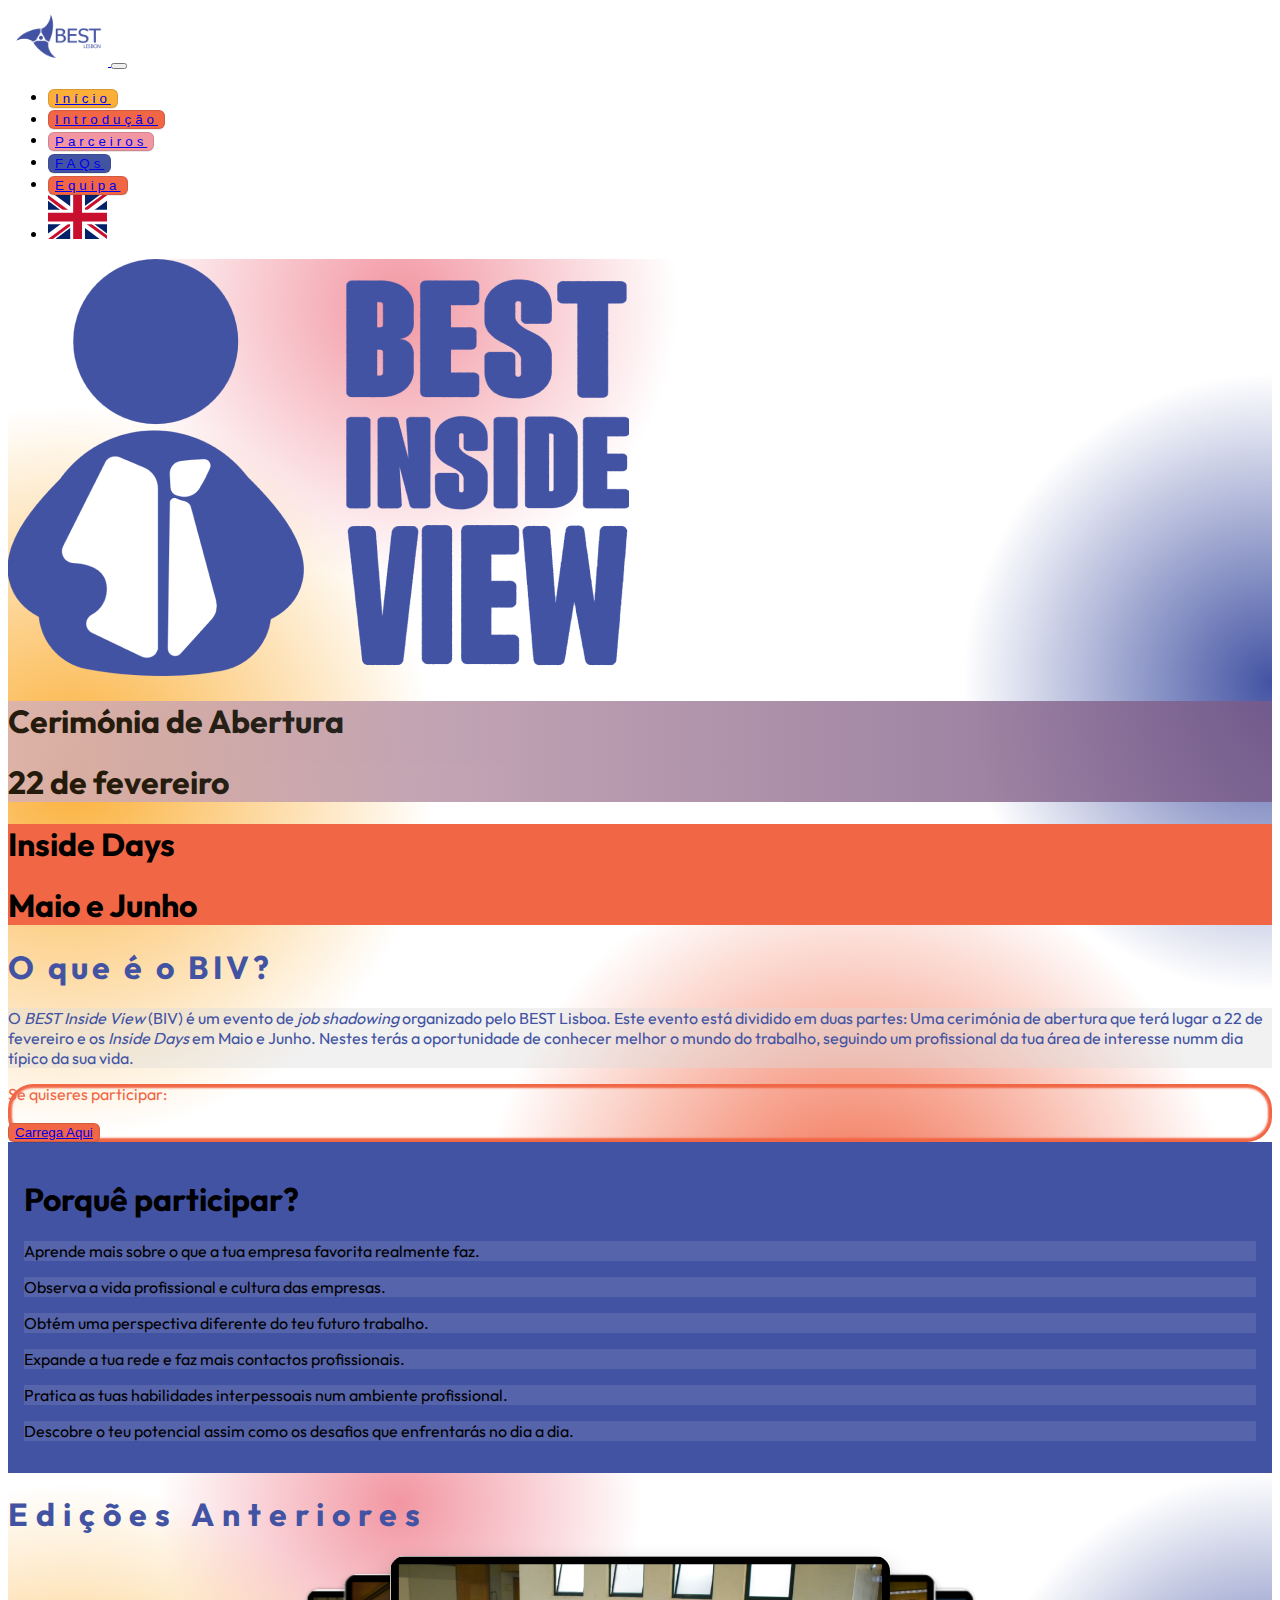
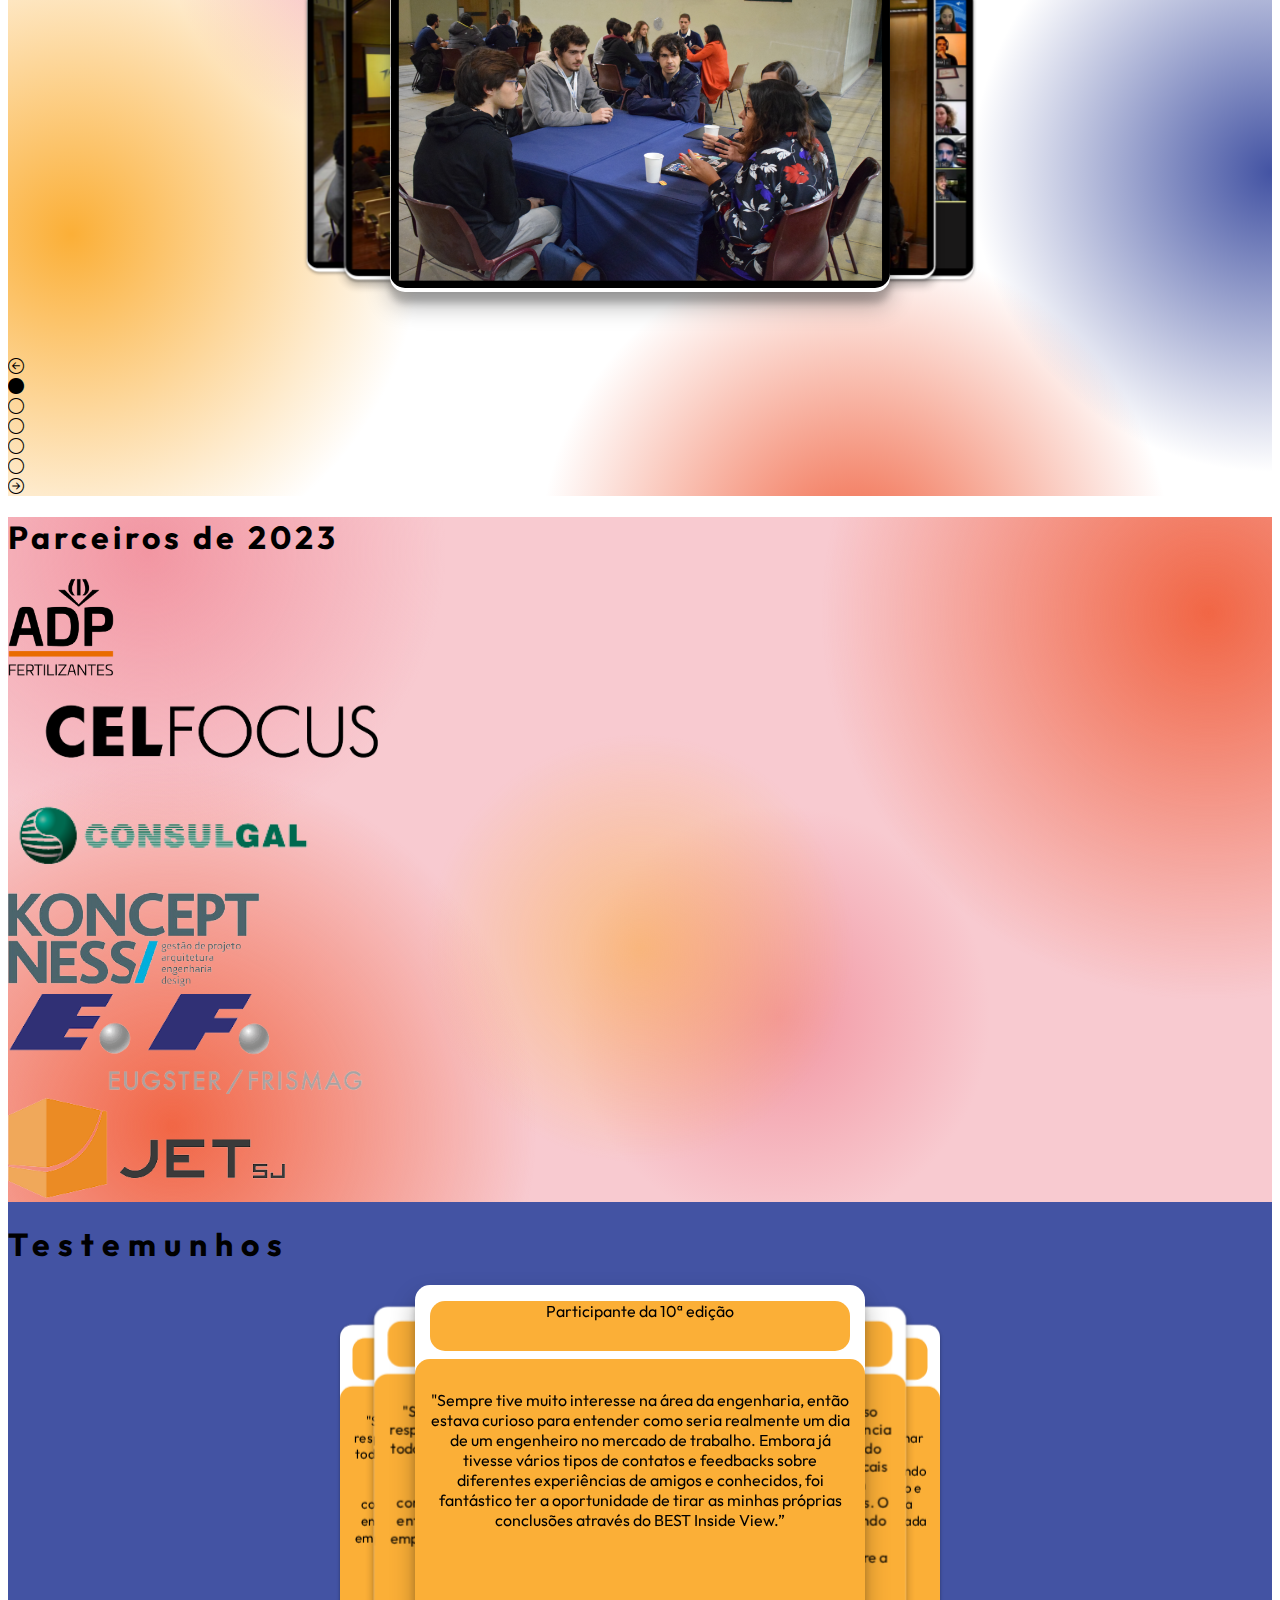
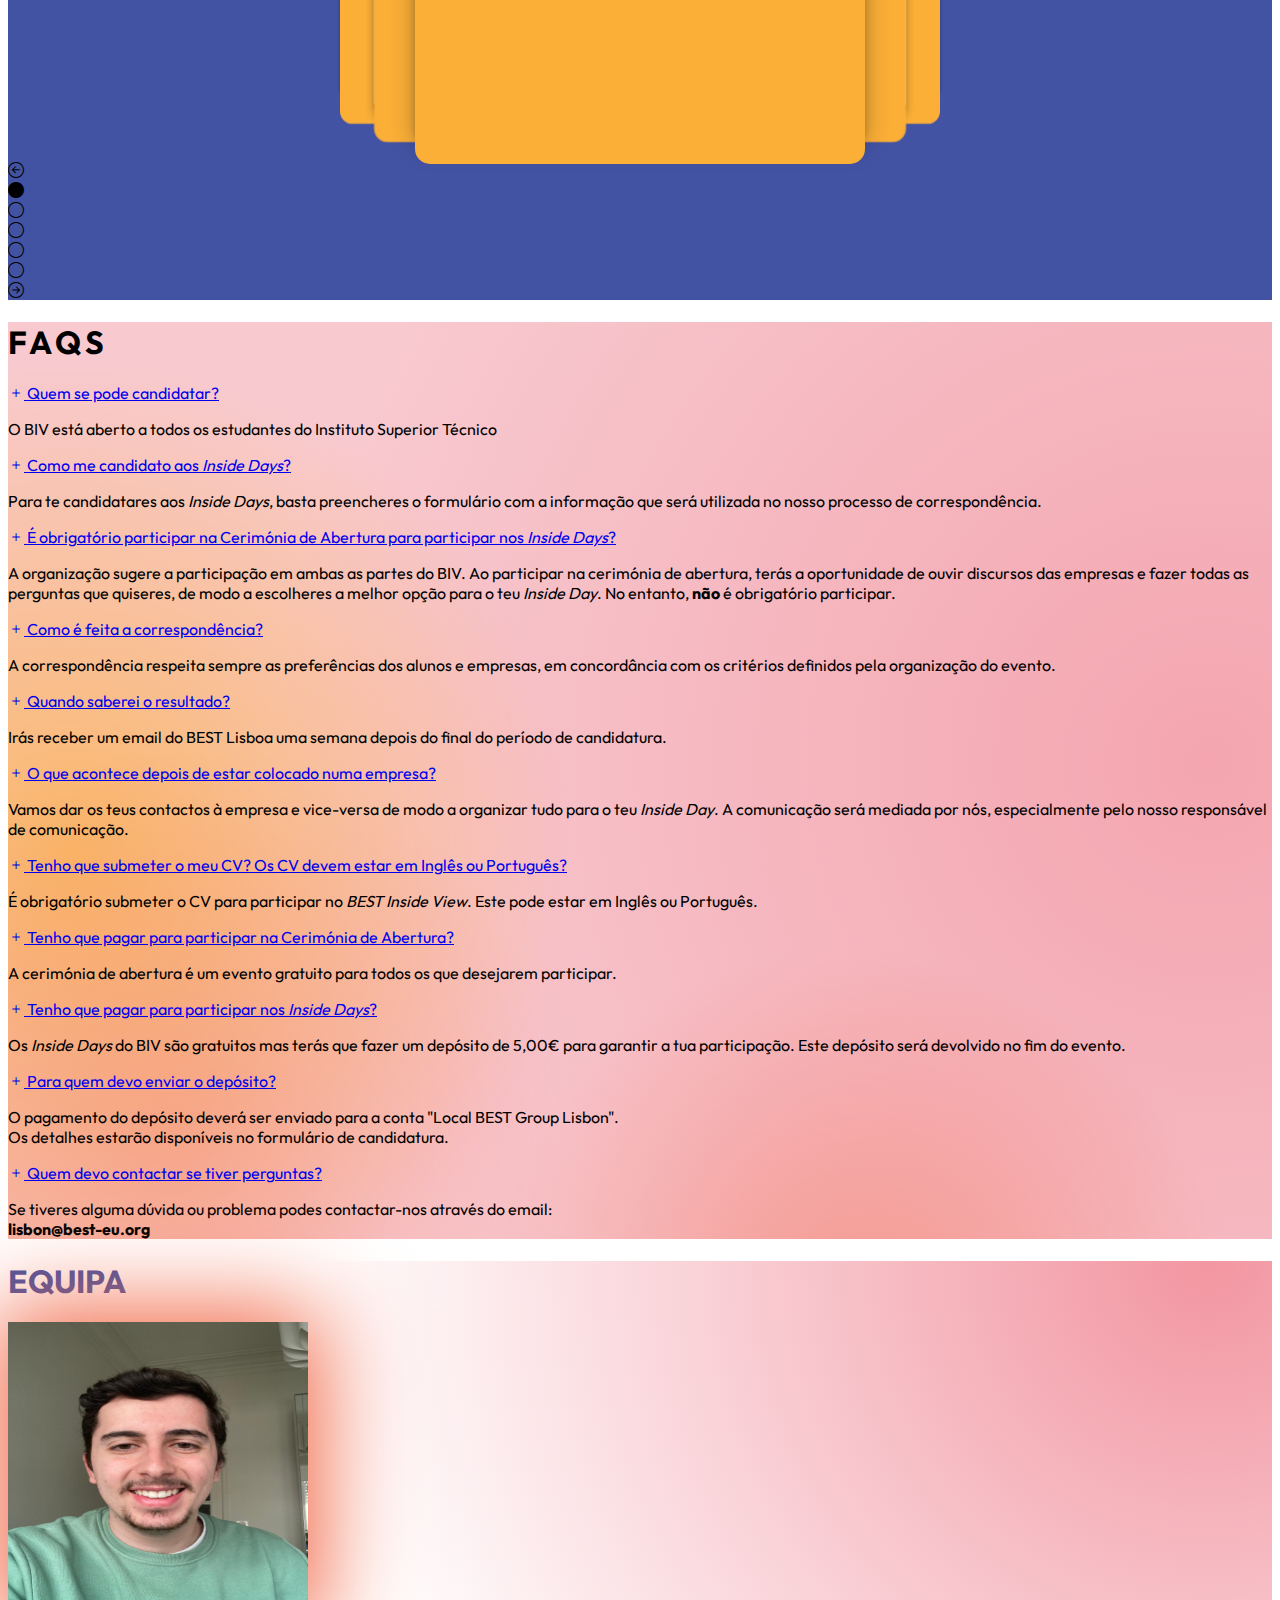
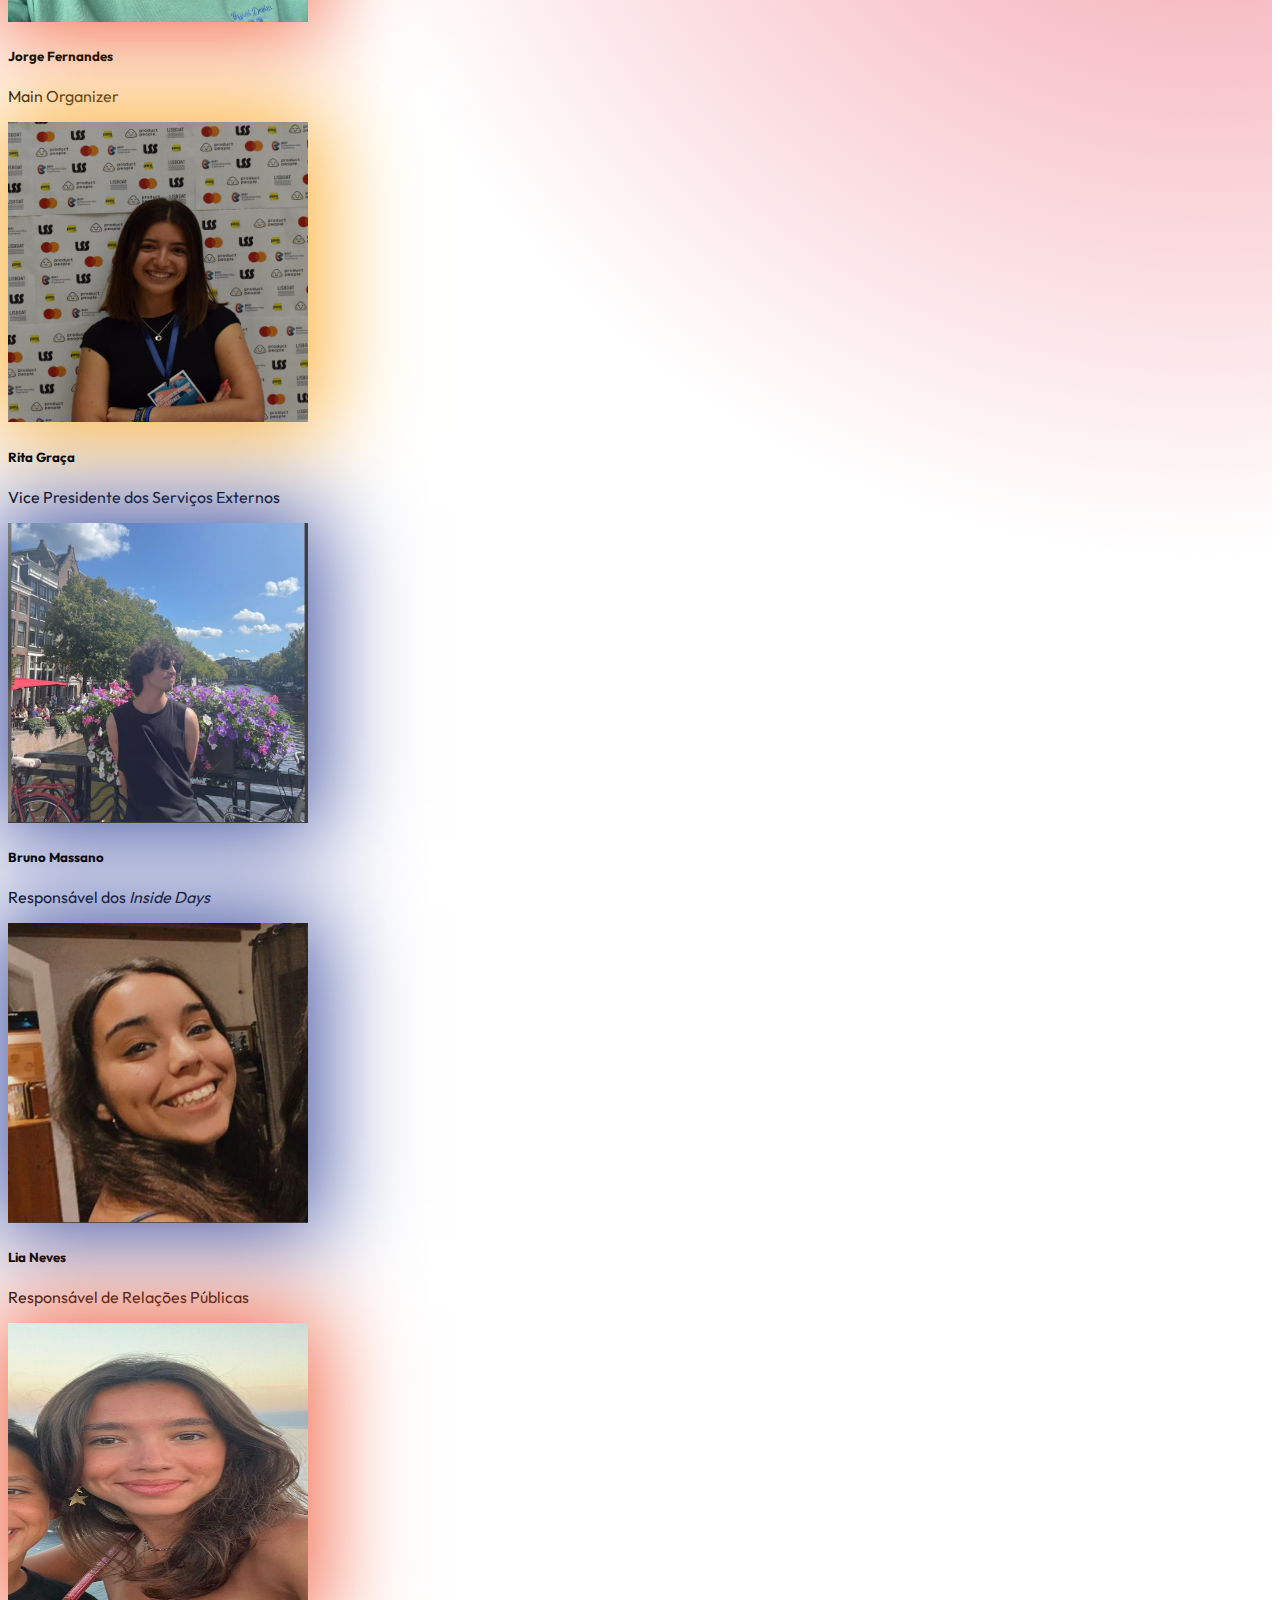
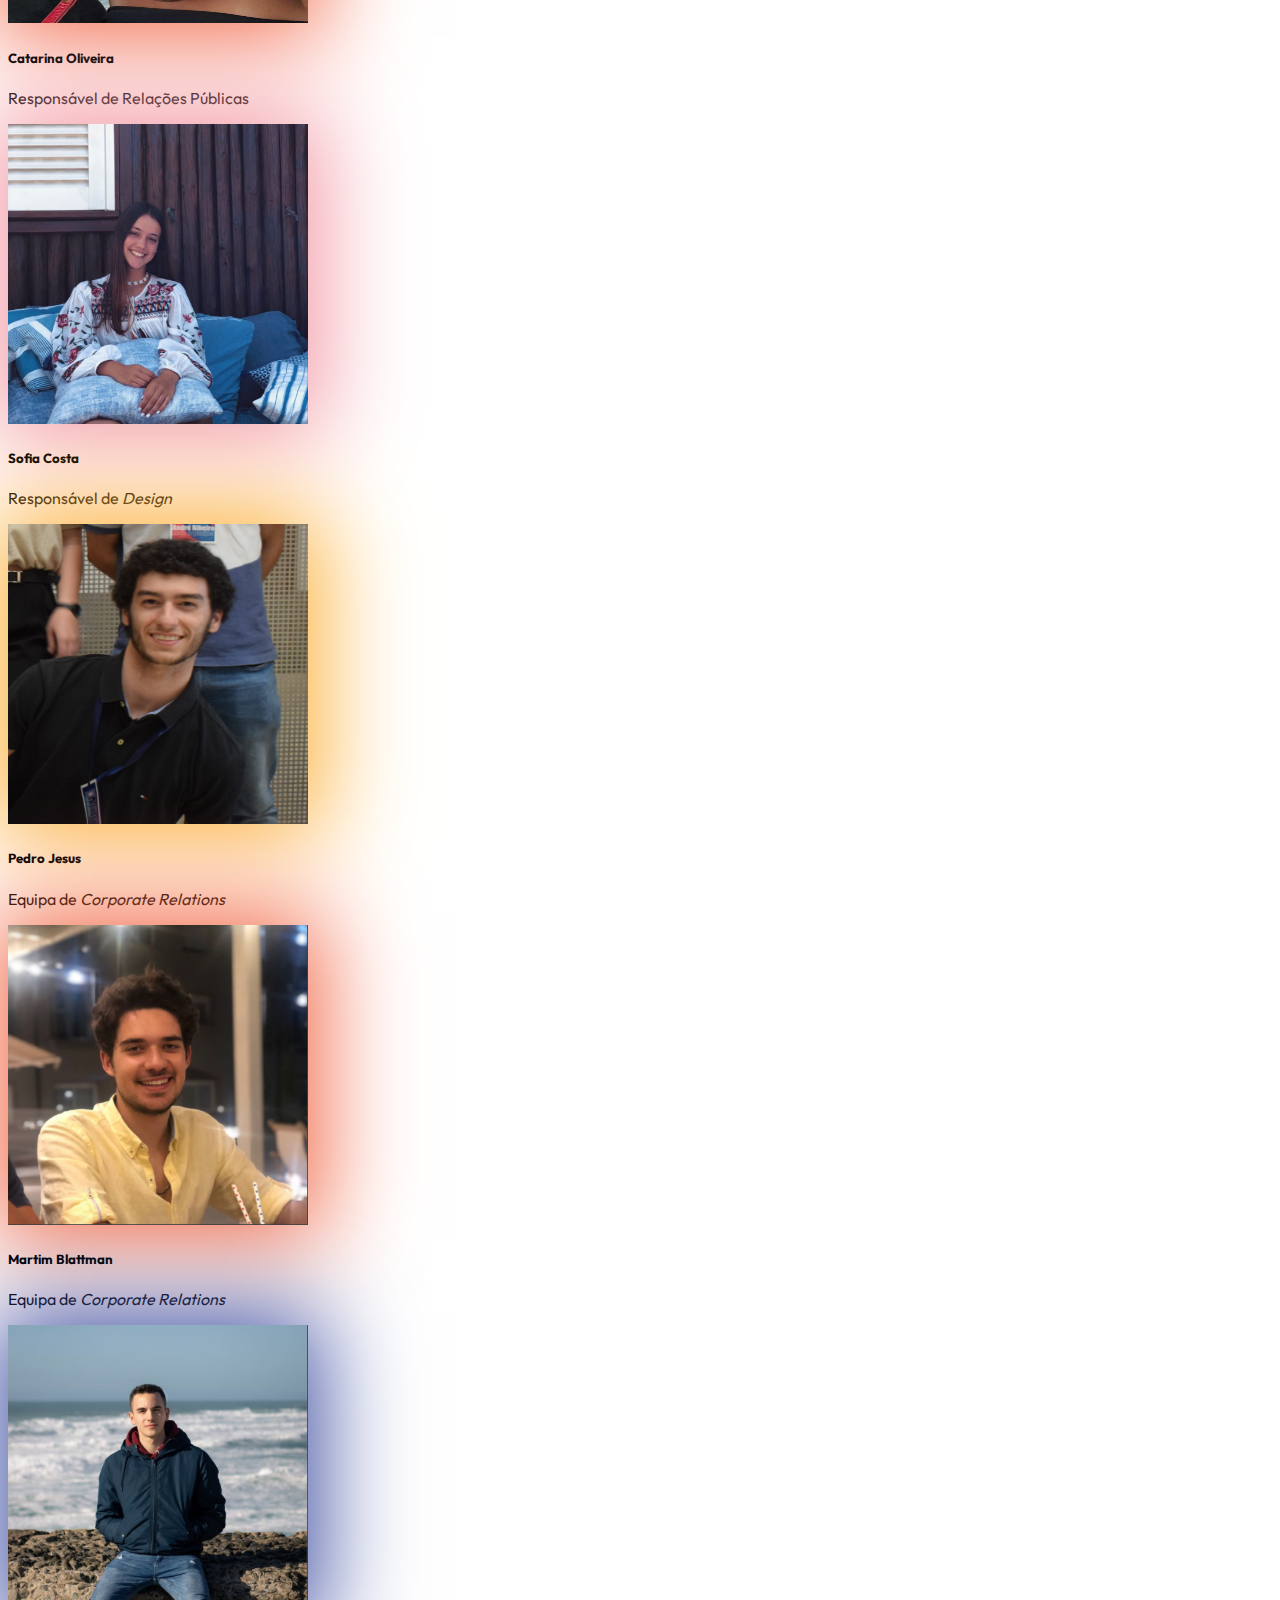
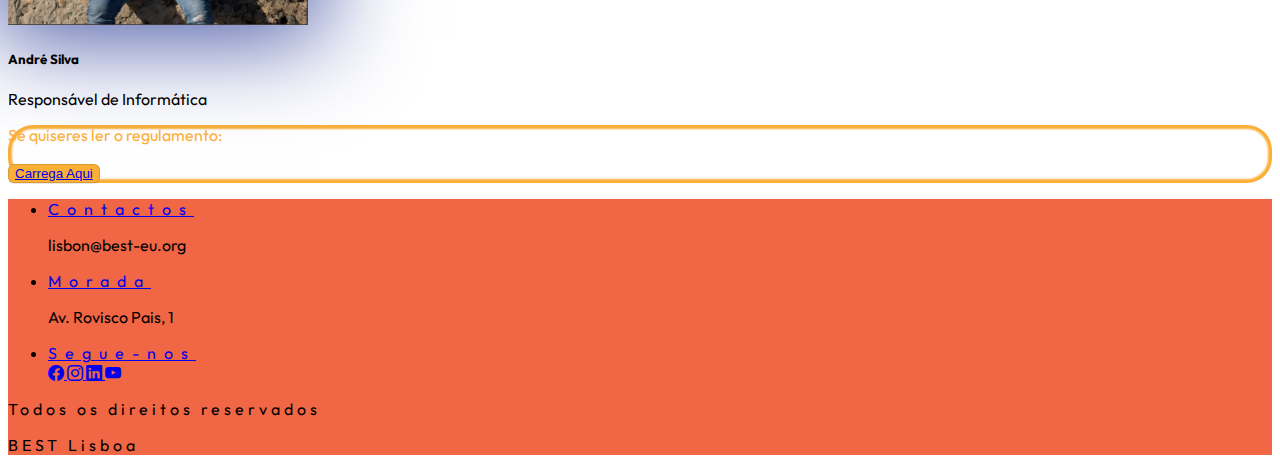
==== pt-pt.html @ 92c10d47 "pt version and finishing up" ====
<!DOCTYPE html>
<html lang="en">

<head>
  <meta charset="UTF-8">
  <meta name="viewport" content="width=device-width, initial-scale=1.0">
  <title>BEST Inside View</title>
  <link rel="preconnect" href="https://fonts.googleapis.com">
  <link rel="preconnect" href="https://fonts.gstatic.com" crossorigin>
  <link rel="stylesheet" href="https://cdn.jsdelivr.net/npm/bootstrap-icons@1.11.2/font/bootstrap-icons.min.css">
  <link href="https://fonts.googleapis.com/css2?family=Outfit:wght@100;200;300;400;500;600;700;800;900&display=swap"
    rel="stylesheet">
  <link rel="stylesheet" href="./static/style.css">
  <link rel="stylesheet" href="./static/carousel.css">
  <link rel="stylesheet" href="./static/custom_buttons.css">
  <link href="./images/biv.ico" rel="icon">
  <link href="https://cdn.jsdelivr.net/npm/bootstrap@5.3.2/dist/css/bootstrap.min.css" rel="stylesheet"
    integrity="sha384-T3c6CoIi6uLrA9TneNEoa7RxnatzjcDSCmG1MXxSR1GAsXEV/Dwwykc2MPK8M2HN" crossorigin="anonymous">
</head>

<body class="bg-light">
  <nav class="navbar sticky-top semi-transparent navbar-expand-lg shadow-lg">
    <div class="container-lg">
      <a class="navbar-brand" href="https://best.tecnico.ulisboa.pt/">
        <img src="./images/bestlisbon.png" width="100" height="58" alt="BEST Lisbon Logo" class="img-fluid">
      </a>
      <button class="navbar-toggler" type="button" data-bs-toggle="collapse" data-bs-target="#navbarSupportedContent"
        aria-controls="navbarSupportedContent" aria-expanded="false" aria-label="Toggle navigation">
        <span class="navbar-toggler-icon"></span>
      </button>
      <div class="collapse navbar-collapse" id="navbarSupportedContent">
        <ul class="navbar-nav d-flex ms-auto mb-2 mb-lg-0">
          <li class="nav-item px-2 my-2 my-lg-0">
            <button type="button" class="my-btn my-btn-yellow px-3 w-100">
              <a class="nav-link active text-white fw-semibold wider-letter-spacing" href="#">Início</a>
            </button>
          </li>
          <li class="nav-item px-2 my-2 my-lg-0">
            <button type="button" class="my-btn my-btn-orange px-3 w-100">
              <a class="nav-link active text-white fw-semibold wider-letter-spacing" href="#">Introdução</a>
            </button>
          </li>
          <li class="nav-item px-2 my-2 my-lg-0">
            <button type="button" class="my-btn my-btn-pink px-3 w-100">
              <a class="nav-link active text-white fw-semibold wider-letter-spacing" href="#partners">Parceiros</a>
            </button>
          </li>
          <li class="nav-item px-2 my-2 my-lg-0">
            <button type="button" class="my-btn my-btn-blue px-3 w-100">
              <a class="nav-link active text-white fw-semibold wider-letter-spacing" href="#faqs">FAQs</a>
            </button>
          </li>
          <li class="nav-item px-2 my-2 my-lg-0">
            <button type="button" class="my-btn my-btn-orange px-3 w-100">
              <a class="nav-link active text-white fw-semibold wider-letter-spacing" href="#team">Equipa</a>
            </button>
          </li>
          <li class="nav-item px-2 my-2 my-lg-0">
            <a href="./index.html">
              <img src="./images/gb.svg" alt="English" width="auto" height="44">
            </a>
          </li>
        </ul>
      </div>
    </div>
  </nav>

  <main class="container-fluid elipses pb-5">
    <div class="container col-xxl-8 px-4 py-5">
      <div class="row d-flex flex-lg-row align-items-center justify-content-between g-5 pt-5">
        <div class="col-12 col-sm-10 col-lg-6">
          <img src="./images/BIV_newlogo_blue.png" class="d-block mx-auto img-fluid" alt="BIV Logo" loading="lazy">
        </div>
        <div class="col-lg-6">
          <div class="row">
            <div class="container mx-md-4 my-4 text-center">
              <div id="open-cerimony-card" class="py-4 px-2 rounded-4 shadow text-light">
                <h1 class="display-6 fw-semibold">Cerimónia de Abertura</h1>
                <h1 class="mt-4 fw-light fs-3">22 de fevereiro</h1>
              </div>
            </div>
          </div>
          <div class="row">
            <div class="container mx-md-4 my-4 text-center">
              <div id="inside-days-card" class="py-4 px-2 rounded-4 shadow text-light">
                <h1 class="display-6 fw-semibold fst-italic">Inside Days</h1>
                <h1 class="mt-4 fw-light fs-3">Maio e Junho</h1>
              </div>
            </div>
          </div>
        </div>
      </div>
    </div>

    <div class="px-4 py-5 mt-3 text-center">
      <h1 class="display-4 mt-md-5 mb-5 biv-color-text wider-letter-spacing">O que é o BIV?</h1>
      <div id="what-is-biv-box" class="col-lg-6 col-xxl-4 mx-auto p-5 rounded-4">
        <p class="lead biv-color-text">
          O <em>BEST Inside View</em> (BIV) é um evento de <em>job shadowing</em> organizado pelo BEST Lisboa.
          Este evento está dividido em duas partes: Uma cerimónia de abertura que terá lugar a 22 de fevereiro
          e os <em>Inside Days</em> em Maio e Junho. Nestes terás a oportunidade de conhecer melhor o mundo do
          trabalho,
          seguindo um profissional da tua área de interesse numm dia típico da sua vida.
        </p>
      </div>
    </div>

    <div class="text-center py-5">
      <div id="click-here" class="d-inline-block">
        <p class="d-inline-block my-0 mr-1 mx-md-4 fs-5 align-middle">Se quiseres participar: </p>
        <button type="button" class="d-inline-block my-btn rounded-5 my-btn-orange px-4 mt-2 mt-md-0 py-2 py-md-3">
          <a class="text-decoration-none text-white fw-bold" href="#">Carrega Aqui</a>
        </button>
      </div>
    </div>
  </main>

  <div id="why-participate" class="container-fluid py-5">
    <div class="container-lg" style="background-color: rgb(67, 83, 163); padding: 1rem;">
      <div class="row text-center my-md-5">
        <div class="col text-end">
          <h1 class="display-4 fw-bold text-light">Porquê participar?</h1>
        </div>
      </div>
      <div class="row">
        <div class="col-md my-5 mx-md-4">
          <div class="card h-100 border-white border-2 rounded rounded-4 text-white bg-transparent">
            <div class="card-body p-4 text-center">
              <p class="fs-5">Aprende mais sobre o que a tua empresa favorita realmente faz.</p>
            </div>
          </div>
        </div>
        <div class="col-md my-5 mx-md-4">
          <div class="card h-100 border-white border-2 rounded rounded-4 text-white bg-transparent">
            <div class="card-body p-4 text-center">
              <p class="fs-5">Observa a vida profissional e cultura das empresas.</p>
            </div>
          </div>
        </div>
        <div class="col-md my-5 mx-md-4">
          <div class="card h-100 border-white border-2 rounded rounded-4 text-white bg-transparent">
            <div class="card-body p-4 text-center">
              <p class="fs-5">Obtém uma perspectiva diferente do teu futuro trabalho.</p>
            </div>
          </div>
        </div>
      </div>
      <div class="row">
        <div class="col-md my-5 mx-md-4">
          <div class="card h-100 border-white border-2 rounded rounded-4 text-white bg-transparent">
            <div class="card-body p-4 text-center">
              <p class="fs-5">Expande a tua rede e faz mais contactos profissionais.</p>
            </div>
          </div>
        </div>
        <div class="col-md my-5 mx-md-4">
          <div class="card h-100 border-white border-2 rounded rounded-4 text-white bg-transparent">
            <div class="card-body p-4 text-center">
              <p class="fs-5">Pratica as tuas habilidades interpessoais num ambiente profissional.</p>
            </div>
          </div>
        </div>
        <div class="col-md my-5 mx-md-4">
          <div class="card h-100 border-white border-2 rounded rounded-4 text-white bg-transparent">
            <div class="card-body p-4 text-center">
              <p class="fs-5">Descobre o teu potencial assim como os desafios que enfrentarás no dia a
                dia.</p>
            </div>
          </div>
        </div>
      </div>
    </div>
  </div>

  <section id="past-editions" class="text-center elipses py-5" style="overflow-x: hidden;">
    <h1 class="display-1 fw-semibold biv-color-text wide-letter-spacing mt-md-5 mb-5">Edições Anteriores</h1>
    <div class="container-lg py-md-5">
      <section id="slider">
        <input type="radio" name="slider" id="s1" class="past-editions-s" checked>
        <input type="radio" name="slider" id="s2" class="past-editions-s">
        <input type="radio" name="slider" id="s3" class="past-editions-s">
        <input type="radio" name="slider" id="s4" class="past-editions-s">
        <input type="radio" name="slider" id="s5" class="past-editions-s">
        <label for="s1" id="slide1">
          <img class="slider-image" src="images/carousel/bive2019.png" alt="Slide 1">
        </label>
        <label for="s2" id="slide2">
          <img class="slider-image" src="images/carousel/biv2019(1).png" alt="Slide 2">
        </label>
        <label for="s3" id="slide3">
          <img class="slider-image" src="images/carousel/BIV2020.png" alt="Slide 3">
        </label>
        <label for="s4" id="slide4">
          <img class="slider-image" src="images/carousel/biv2021(1).png" alt="Slide 4">
        </label>
        <label for="s5" id="slide5">
          <img class="slider-image" src="images/carousel/biv2021.png" alt="Slide 5">
        </label>
      </section>
      <div class="d-flex align-items-center justify-content-center">
        <i id="past-editions-prev" class="bi bi-arrow-left-circle fs-4 text-dark px-2"></i>
        <div class="text-dark px-2 fs-6 past-editions-indicator">
          <i class="bi bi-circle"></i>
        </div>
        <div class="text-dark px-2 fs-6 past-editions-indicator">
          <i class="bi bi-circle"></i>
        </div>
        <div class="text-dark px-2 fs-6 past-editions-indicator">
          <i class="bi bi-circle"></i>
        </div>
        <div class="text-dark px-2 fs-6 past-editions-indicator">
          <i class="bi bi-circle"></i>
        </div>
        <div class="text-dark px-2 fs-6 past-editions-indicator">
          <i class="bi bi-circle"></i>
        </div>
        <i id="past-editions-next" class="bi bi-arrow-right-circle fs-4 text-dark px-2"></i>
      </div>
    </div>
  </section>

  <div id="partners" class="elipses-noblue py-5 container-fluid">
    <div class="container-lg my-5">
      <div class="text-center">
        <h1 class="display-1 fw-semibold wider-letter-spacing text-light my-5">Parceiros de 2023</h1>
      </div>
      <div class="row align-items-center">
        <div class="col-md my-5">
          <img src="./images/partners/ADP fertilizantes.png" class="d-block mx-auto img-fluid" alt="Past Editions IMG"
            loading="lazy">
        </div>
        <div class="col-md my-5">
          <img src="./images/partners/CelFocus.png" class="d-block mx-auto img-fluid" alt="Past Editions IMG"
            loading="lazy">
        </div>
      </div>
      <div class="row align-items-center">
        <div class="col-md my-5">
          <img src="./images/partners/Consulgal.png" class="d-block mx-auto img-fluid" alt="Past Editions IMG"
            loading="lazy">
        </div>
        <div class="col-md my-5">
          <img src="./images/partners/Konceptness_2-removebg-preview.png" class="d-block mx-auto img-fluid"
            alt="Past Editions IMG" loading="lazy">
        </div>
      </div>
      <div class="row align-items-center">
        <div class="col-md my-5">
          <img src="./images/partners/Eugster Frismag (1).png" class="d-block mx-auto img-fluid" alt="Past Editions IMG"
            loading="lazy">
        </div>
        <div class="col-md my-5">
          <img src="./images/partners/JETsj (1).png" class="d-block mx-auto img-fluid" alt="Past Editions IMG"
            loading="lazy">
        </div>
      </div>
    </div>
  </div>

  <section id="testimonials" class="text-center py-5 container-fluid" style="overflow-x: hidden;">
    <div class="container-lg text-center py-5">
      <h1 class="display-3 fw-semibold text-light wide-letter-spacing mb-5">Testemunhos</h1>
      <div class="container-lg my-5">
        <section id="slider2">
          <input type="radio" name="slider2" id="s12" class="testimonials-s" checked>
          <input type="radio" name="slider2" id="s22" class="testimonials-s">
          <input type="radio" name="slider2" id="s32" class="testimonials-s">
          <input type="radio" name="slider2" id="s42" class="testimonials-s">
          <input type="radio" name="slider2" id="s52" class="testimonials-s">
          <label for="s12" id="slide12">
            <div class="small-colored-box">
              <p class="pt-2 fs-4">Participante da 10ª edição</p>
            </div>
            <div class="bottom-box">
              <p>"Sempre tive muito interesse na área da engenharia,
                então estava curioso para entender como seria realmente um dia de um engenheiro no
                mercado de trabalho. Embora já tivesse vários tipos de contatos e feedbacks sobre
                diferentes
                experiências de amigos e conhecidos, foi fantástico ter a oportunidade de tirar as
                minhas
                próprias conclusões através do BEST Inside View.”</p>
            </div>
          </label>

          <label for="s22" id="slide22">
            <div class="small-colored-box">
              <p class="pt-2 fs-4">Participante da 11ª edição</p>
            </div>
            <div class="bottom-box">
              <p>"Participar no BIV foi incrível! Como estudante ansioso para mergulhar no mundo da
                engenharia, esta experiência mudou tudo. Foi como espreitar por trás das cortinas do que
                aprendi
                em sala e ver como tudo se encaixa nos locais de trabalho reais. As teorias
                transformaram-se
                em estratégias da vida real mesmo à frente dos meus olhos. O BIV permitiu-me avaliar se
                o
                caminho que estou seguindo realmente está alinhado com as minhas paixões e
                interesses, e deixou-me mais animado e confiante sobre a minha futura carreira."</p>
            </div>
          </label>

          <label for="s32" id="slide32">
            <div class="small-colored-box">
              <p class="pt-2 fs-4">Participante da 11ª edição</p>
            </div>
            <div class="bottom-box">
              <p>"No BIV, tive o privilégio de participar num evento esclarecedor na Celfocus,
                e sinto-me obrigado a partilhar a minha experiência com grande entusiasmo.
                O dia mostrou-se excecionalmente gratificante, proporcionando uma mistura única de
                enriquecimento do conhecimento e <em>insights</em> valiosos que impactaram
                significativamente a
                minha perspectiva sobre vários aspectos da minha jornada profissional."</p>
            </div>
          </label>

          <label for="s42" id="slide42">
            <div class="small-colored-box">
              <p class="pt-2 fs-4">MO da 11ª edição</p>
            </div>
            <div class="bottom-box">
              <p>"Ser o MO foi um desafio, pois há um grande sentido de responsabilidade,
                visto que queremos que a experiência de todos os envolvidos seja a melhor possível. 
                Cada decisão é tomada pensando nos estudantes e empresas para permitir uma maior proximidade 
                entre estes e, consequentemente, maior facilidade para os estudantes entrarem no mercado de 
                trabalho, enquanto mostramos empresas interessantes que operam em diferentes áreas."</p>
            </div>
          </label>          
          <label for="s52" id="slide52">
            <div class="small-colored-box">
              <p class="pt-2 fs-4">MO da 11ª edição</p>
            </div>
            <div class="bottom-box">
              <p>"Ser o MO foi um desafio, pois há um grande sentido de responsabilidade,
                visto que queremos que a experiência de todos os envolvidos seja a melhor possível. 
                Cada decisão é tomada pensando nos estudantes e empresas para permitir uma maior proximidade 
                entre estes e, consequentemente, maior facilidade para os estudantes entrarem no mercado de 
                trabalho, enquanto mostramos empresas interessantes que operam em diferentes áreas."</p>
            </div>
          </label>          
        </section>
        <div class="d-flex align-items-center justify-content-center">
          <i id="testimonials-prev" class="bi bi-arrow-left-circle fs-4 text-light px-2"></i>
          <div class="text-light px-2 fs-6 testimonials-indicator">
            <i class="bi bi-circle"></i>
          </div>
          <div class="text-light px-2 fs-6 testimonials-indicator">
            <i class="bi bi-circle"></i>
          </div>
          <div class="text-light px-2 fs-6 testimonials-indicator">
            <i class="bi bi-circle"></i>
          </div>
          <div class="text-light px-2 fs-6 testimonials-indicator">
            <i class="bi bi-circle"></i>
          </div>
          <div class="text-light px-2 fs-6 testimonials-indicator">
            <i class="bi bi-circle"></i>
          </div>
          <i id="testimonials-next" class="bi bi-arrow-right-circle fs-4 text-light px-2"></i>
        </div>
      </div>
    </div>
  </section>

  <div id="faqs" class="container-fluid py-5 elipses-blend">
    <div class="container-lg mb-md-5">
      <h1 class="mt-5 mb-0 display-1 fw-semibold text-light wider-letter-spacing">FAQS</h1>
    </div>
    <div class="container lg py-5">
      <div class="row">
        <div class="col-md my-4">
          <a class="fs-2 link-light link-underline-opacity-0 fw-semibold" data-bs-toggle="collapse" href="#collapse3"
            role="button" aria-expanded="false" aria-controls="collapse3">
            <i class="bi bi-plus fw-semibold text-light"></i>
            Quem se pode candidatar?
          </a>
          <div class="collapse" id="collapse3">
            <div class="card-body text-light">
              <p class="fs-5">O BIV está aberto a todos os estudantes do Instituto Superior Técnico</p>
            </div>
          </div>
        </div>
        <div class="col-md my-4 text-md-end">
          <a class="fs-2 link-light link-underline-opacity-0 fw-semibold" data-bs-toggle="collapse" href="#collapse4"
            role="button" aria-expanded="false" aria-controls="collapse4">
            <i class="bi bi-plus fw-semibold text-light "></i>
            Como me candidato aos <em>Inside Days</em>?
          </a>
          <div class="collapse" id="collapse4">
            <div class=" card-body text-light">
              <p class="fs-5">Para te candidatares aos <em>Inside Days</em>, 
                basta preencheres o formulário com a informação que será utilizada no nosso processo de correspondência.</p>
            </div>
          </div>
        </div>
      </div>
      <div class="row">
        <div class="col-md my-4">
          <a class="fs-2 link-light link-underline-opacity-0 fw-semibold" data-bs-toggle="collapse" href="#collapse5"
            role="button" aria-expanded="false" aria-controls="collapse5">
            <i class="bi bi-plus fw-semibold text-light "></i>
            É obrigatório participar na Cerimónia de Abertura para participar nos <em>Inside Days</em>?
          </a>
          <div class="collapse" id="collapse5">
            <div class=" card-body text-light">
              <p class="fs-5">
                A organização sugere a participação em ambas as partes do BIV.
                Ao participar na cerimónia de abertura, terás a oportunidade de ouvir discursos
                das empresas e fazer todas as perguntas que quiseres, de modo a escolheres a melhor opção
                para o teu <em>Inside Day</em>. No entanto, <strong>não</strong> é obrigatório participar.
              </p>
            </div>
          </div>
        </div>
        <div class="col-md my-4 text-md-end">
          <a class="fs-2 link-light link-underline-opacity-0 fw-semibold" data-bs-toggle="collapse" href="#collapse6"
            role="button" aria-expanded="false" aria-controls="collapse6">
            <i class="bi bi-plus fw-semibold text-light "></i>
            Como é feita a correspondência?
          </a>
          <div class="collapse" id="collapse6">
            <div class=" card-body text-light">
              <p class="fs-5">A correspondência respeita sempre as preferências dos alunos e empresas, em concordância com
                os critérios definidos pela organização do evento.
              </p>
            </div>
          </div>
        </div>
      </div>
      <div class="row">
        <div class="col-md my-4">
          <a class="fs-2 link-light link-underline-opacity-0 fw-semibold" data-bs-toggle="collapse" href="#collapse7"
            role="button" aria-expanded="false" aria-controls="collapse7">
            <i class="bi bi-plus fw-semibold text-light "></i>
            Quando saberei o resultado?
          </a>
          <div class="collapse" id="collapse7">
            <div class=" card-body text-light">
              <p class="fs-5">Irás receber um email do BEST Lisboa uma semana depois do final do período de candidatura.</p>
            </div>
          </div>
        </div>
        <div class="col-md my-4 text-md-end">
          <a class="fs-2 link-light link-underline-opacity-0 fw-semibold" data-bs-toggle="collapse" href="#collapse8"
            role="button" aria-expanded="false" aria-controls="collapse8">
            <i class="bi bi-plus fw-semibold text-light "></i>
            O que acontece depois de estar colocado numa empresa?
          </a>
          <div class="collapse" id="collapse8">
            <div class=" card-body text-light">
              <p class="fs-5">Vamos dar os teus contactos à empresa e vice-versa de modo a organizar tudo
                para o teu <em>Inside Day</em>. A comunicação será mediada por nós, especialmente pelo nosso responsável
                de comunicação.
              </p>
            </div>
          </div>
        </div>
      </div>
      <div class="row">
        <div class="col-md my-4">
          <a class="fs-2 link-light link-underline-opacity-0 fw-semibold" data-bs-toggle="collapse" href="#collapse9"
            role="button" aria-expanded="false" aria-controls="collapse9">
            <i class="bi bi-plus fw-semibold text-light "></i>
            Tenho que submeter o meu CV? Os CV devem estar em Inglês ou Português?
          </a>
          <div class="collapse" id="collapse9">
            <div class=" card-body text-light">
              <p class="fs-5">É obrigatório submeter o CV para participar no <em>BEST Inside View</em>.
              Este pode estar em Inglês ou Português.</p>
            </div>
          </div>
        </div>
        <div class="col-md my-4 text-md-end">
          <a class="fs-2 link-light link-underline-opacity-0 fw-semibold" data-bs-toggle="collapse" href="#collapse10"
            role="button" aria-expanded="false" aria-controls="collapse10">
            <i class="bi bi-plus fw-semibold text-light "></i>
            Tenho que pagar para participar na Cerimónia de Abertura?
          </a>
          <div class="collapse" id="collapse10">
            <div class=" card-body text-light">
              <p class="fs-5">
                A cerimónia de abertura é um evento gratuito para todos os que desejarem participar.</p>
            </div>
          </div>
        </div>
      </div>
      <div class="row">
        <div class="col-md my-4">
          <a class="fs-2 link-light link-underline-opacity-0 fw-semibold" data-bs-toggle="collapse" href="#collapse11"
            role="button" aria-expanded="false" aria-controls="collapse11">
            <i class="bi bi-plus fw-semibold text-light"></i>
            Tenho que pagar para participar nos <em>Inside Days</em>?
          </a>
          <div class="collapse" id="collapse11">
            <div class=" card-body text-light">
              <p class="fs-5">Os <em>Inside Days</em> do BIV são gratuitos mas terás que fazer um depósito
              de 5,00€ para garantir a tua participação. Este depósito será devolvido no fim do evento.</p>
            </div>
          </div>
        </div>
        <div class="col-md my-4 text-md-end">
          <a class="fs-2 link-light link-underline-opacity-0 fw-semibold" data-bs-toggle="collapse" href="#collapse12"
            role="button" aria-expanded="false" aria-controls="collapse12">
            <i class="bi bi-plus fw-semibold text-light "></i>
            Para quem devo enviar o depósito?
          </a>
          <div class="collapse" id="collapse12">
            <div class=" card-body text-light">
              <p class="fs-5">
                O pagamento do depósito deverá ser enviado para a conta "Local BEST Group Lisbon".
                <br>Os detalhes estarão disponíveis no formulário de candidatura.</p>
            </div>
          </div>
        </div>
      </div>
      <div class="row">
        <div class="col-md my-4">
          <a class="fs-2 link-light link-underline-opacity-0 fw-semibold" data-bs-toggle="collapse" href="#collapse13"
            role="button" aria-expanded="false" aria-controls="collapse13">
            <i class="bi bi-plus fw-semibold  text-light"></i>
            Quem devo contactar se tiver perguntas?
          </a>
          <div class="collapse" id="collapse13">
            <div class="card-body text-light">
              <p class="fs-5">Se tiveres alguma dúvida ou problema podes contactar-nos através do email:
                <br><strong>lisbon@best-eu.org</strong></p>
            </div>
          </div>
        </div>
      </div>
    </div>
  </div>

  <div id="team" class="py-5 container-fluid elipses-team">
    <div class="container-lg text-end my-md-5">
      <h1 class="display-1 fw-semibold biv-color-text">EQUIPA</h1>
    </div>
    <div class="container-lg">
      <div class="row py-5">
        <div class="col-md text-center mx-md-4 my-2 my-md-0">
          <img src="./images/team/JorgeFernandes.jpeg" alt="Jorge Fernandes" width="300" height="300"
            class="object-fit-cover orange-highlight">
          <div class="py-3">
            <h5 class="display-6">Jorge Fernandes</h5>
            <p class="lead">Main Organizer</p>
          </div>
        </div>
        <div class="col-md text-center mx-md-4 my-2 my-md-0">
          <img src="./images/team/RitaGraca.jpeg" alt="Jorge Fernandes" width="300" height="300"
            class="object-fit-cover yellow-highlight">
          <div class="py-3">
            <h5 class="display-6">Rita Graça</h5>
            <p class="lead">Vice Presidente dos Serviços Externos</p>
          </div>
        </div>
        <div class="col-md text-center mx-md-4 my-2 my-md-0">
          <img src="./images/team/BrunoMassano.png" alt="Jorge Fernandes" width="300" height="300"
            class="object-fit-cover blue-highlight">
          <div class="py-3">
            <h5 class="display-6">Bruno Massano</h5>
            <p class="lead">Responsável dos <em>Inside Days</em></p>
          </div>
        </div>
      </div>
      <div class="row py-5">
        <div class="col-md text-center mx-md-4 my-2 my-md-0">
          <img src="./images/team/LiaNeves.png" alt="Jorge Fernandes" width="300" height="300"
            class="object-fit-cover blue-highlight">
          <div class="py-3">
            <h5 class="display-6">Lia Neves</h5>
            <p class="lead">Responsável de Relações Públicas</p>
          </div>
        </div>
        <div class="col-md text-center mx-md-4 my-2 my-md-0">
          <img src="./images/team/CatarinaOliveira.jpeg" alt="Jorge Fernandes" width="300" height="300"
            class="object-fit-cover orange-highlight">
          <div class="py-3">
            <h5 class="display-6">Catarina Oliveira</h5>
            <p class="lead">Responsável de Relações Públicas</p>
          </div>
        </div>
        <div class="col-md text-center mx-md-4 my-2 my-md-0">
          <img src="./images/team/SofiaCosta.png" alt="Jorge Fernandes" width="300" height="300"
            class="object-fit-cover pink-highlight">
          <div class="py-3">
            <h5 class="display-6">Sofia Costa</h5>
            <p class="lead">Responsável de <em>Design</em></p>
          </div>
        </div>
      </div>
      <div class="row py-5">
        <div class="col-md text-center mx-md-4 my-2 my-md-0">
          <img src="./images/team/PedroJesus_CR.jpg" alt="Jorge Fernandes" width="300" height="300"
            class="object-fit-cover yellow-highlight">
          <div class="py-3">
            <h5 class="display-6">Pedro Jesus</h5>
            <p class="lead">Equipa de <em>Corporate Relations</em></p>
          </div>
        </div>
        <div class="col-md text-center mx-md-4 my-2 my-md-0">
          <img src="./images/team/MartimBlattman.png" alt="Jorge Fernandes" width="300" height="300"
            class="object-fit-cover orange-highlight">
          <div class="py-3">
            <h5 class="display-6">Martim Blattman</h5>
            <p class="lead">Equipa de <em>Corporate Relations</em></p>
          </div>
        </div>
        <div class="col-md text-center mx-md-4 my-2 my-md-0">
          <img src="./images/team/AndreSilva.png" alt="Jorge Fernandes" width="300" height="300"
            class="object-fit-cover blue-highlight">
          <div class="py-3">
            <h5 class="display-6">André Silva</h5>
            <p class="lead">Responsável de Informática</p>
          </div>
        </div>
      </div>
    </div>
    <div class="text-center py-5">
      <div id="read-regulations" class="d-inline-block mt-md-5">
        <p class="d-inline-block my-0 mr-2 mx-md-4 fs-5 align-middle">Se quiseres ler o regulamento: </p>
        <button type="button" class="d-inline-block my-btn rounded-5 my-btn-yellow px-4 mt-2 mt-md-0 py-2 py-md-3">
          <a class="text-decoration-none text-white fw-bold" href="#">Carrega Aqui</a>
        </button>
      </div>
    </div>
  </div>

  <footer class="container-fluid pt-5" id="footer">
    <div class="container">
      <footer class="py-3 py-4">
        <ul class="nav justify-content-between border-bottom border-2 pb-3 mb-3">
          <li class="nav-item">
            <div class="text-center">
              <a href="#" class="fs-4 nav-link px-2 text-light wide-letter-spacing">Contactos</a>
              <p class="text-light fs-6">lisbon@best-eu.org</p>
            </div>
          </li>
          <li class="nav-item">
            <div class="text-center">
              <a href="#" class="fs-4 nav-link px-2 text-light wide-letter-spacing">Morada</a>
              <p class="text-light fs-6">Av. Rovisco Pais, 1</p>
            </div>
          </li>
          <li class="nav-item">
            <div class="text-center">
              <a href="#" class="fs-4 nav-link px-2 text-light wide-letter-spacing">Segue-nos</a>
              <div class="d-flex justify-content-between">
                <a href="https://www.facebook.com/bestlisboa">
                  <i class="bi bi-facebook text-light fs-5 px-2"></i>
                </a>
                <a href="https://www.instagram.com/best.lisbon/">
                  <i class="bi bi-instagram text-light fs-5 px-2"></i>
                </a>
                <a href="https://www.linkedin.com/company/best-lisboa/mycompany/">
                  <i class="bi bi-linkedin text-light fs-5 px-2"></i>
                </a>
                <a href="https://www.youtube.com/user/BESTLisboa">
                  <i class="bi bi-youtube text-light fs-5 px-2"></i>
                </a>
              </div>
            </div>
          </li>
        </ul>
        <div class="py-2">
          <p class="fs-4 text-center text-light wider-letter-spacing">Todos os direitos reservados</p>
          <p class="fs-4 text-center text-light wider-letter-spacing">BEST Lisboa</p>
        </div>
      </footer>
    </div>
  </footer>

  <script src="./scripts/index.js"></script>
  <script src="https://cdn.jsdelivr.net/npm/bootstrap@5.3.2/dist/js/bootstrap.bundle.min.js"
    integrity="sha384-C6RzsynM9kWDrMNeT87bh95OGNyZPhcTNXj1NW7RuBCsyN/o0jlpcV8Qyq46cDfL"
    crossorigin="anonymous"></script>
</body>

</html>
---- static/style.css ----
body {
    font-family: 'Outfit', sans-serif !important;
}

@media screen and (max-width: 768px) {
    ::-webkit-scrollbar {
        -webkit-appearance: none;
    }
}

.semi-transparent {
    background-color: rgba(255, 255, 255, 0.65);
}

.color-ball-blue {
    background: radial-gradient(circle at 50% 50%, rgba(67, 83, 163, 0.5) 0%, rgba(67, 83, 163, 0) 75%) !important;
}

.blue-highlight {
    box-shadow: 0 0 10vh 1vw #4353A3;
}

.yellow-highlight {
    box-shadow: 0 0 10vh 1vw #fbaf37;
}

.pink-highlight {
    box-shadow: 0 0 10vh 1vw #f296a2;
}

.orange-highlight {
    box-shadow: 0 0 10vh 1vw #f16645;
}

.biv-color-text {
    color: #4353A3;
}

.wider-letter-spacing {
    letter-spacing: .25rem;
}

.wide-letter-spacing {
    letter-spacing: 0.5rem;
}

.elipses {
    background:
        radial-gradient(circle at 100% 48%, rgba(67, 83, 163, 1) 0%, rgba(67, 83, 163, 0) 23%),
        radial-gradient(circle at 67% 110%, rgba(241, 102, 69, 1) 0%, rgba(67, 83, 163, 0) 29%),
        radial-gradient(circle at 5% 58%, rgba(251, 175, 55, 1) 0%, rgba(67, 83, 163, 0) 28%),
        radial-gradient(circle at 31% 5%, rgba(242, 150, 162, 1) 0%, rgba(67, 83, 163, 0) 23%);
}

.elipses-noblue {
    background:
        radial-gradient(circle at 95% 14%, rgba(241, 102, 69, 1) 0%, rgba(67, 83, 163, 0) 29%),
        radial-gradient(circle at 13% 89%, rgba(241, 102, 69, 1) 0%, rgba(67, 83, 163, 0) 29%),
        radial-gradient(circle at 50% 63%, rgba(251, 175, 55, 0.5) 0%, rgba(67, 83, 163, 0) 28%),
        radial-gradient(circle at 11% 5%, rgba(242, 150, 162, 1) 0%, rgba(67, 83, 163, 0) 23%),
        radial-gradient(circle at 61% 73%, rgba(242, 150, 162, 1) 0%, rgba(67, 83, 163, 0) 23%);
}

.elipses-blend {
    background:
        radial-gradient(circle at 13% 89%, rgba(241, 102, 69, 0.32) 0%, rgba(67, 83, 163, 0) 29%),
        radial-gradient(circle at 67% 110%, rgba(241, 102, 69, 0.43) 0%, rgba(67, 83, 163, 0) 29%),
        radial-gradient(circle at 5% 58%, rgba(251, 175, 55, 0.68) 0%, rgba(67, 83, 163, 0) 38%),
        radial-gradient(circle at 95% 48%, rgba(242, 150, 162, 0.7) 0%, rgba(67, 83, 163, 0) 73%);
}

.elipses-team {
    background:
        radial-gradient(circle at 95% 0%, rgba(242, 150, 162, 1) 0%, rgba(67, 83, 163, 0) 23%);
}

/* Add custom CSS for transparent cards with a white border */
.card.border-white {
    /* Semi-transparent background */
    background-color: rgba(255, 255, 255, 0.1) !important;
    height: 100% !important;
}

/* This ensures the cards have equal height and width regardless of the content */
.row-equal>div[class*='col-']>.card {
    display: flex;
    flex-direction: column;
}

.card-body.text-center {
    flex-grow: 1;
}

#click-here {
    box-shadow: inset 0 0 2px 4px #f16645;
    border-radius: 25px;
    color: #f16645;
}

#read-regulations {
    box-shadow: inset 0 0 2px 4px #fbaf37;
    border-radius: 25px;
    color: #fbaf37;
}

@media screen and (max-width: 576px) {
    #click-here {
        box-shadow: initial;
    }

    #read-regulations {
        box-shadow: initial;
    }
}

#what-is-biv-box {
    background: rgba(220, 220, 220, 0.4);
}

#open-cerimony-card {
    background: -webkit-linear-gradient(0deg, #D8B2B6, #785A88);
    opacity: 85%;
}

#inside-days-card {
    background-color: #F16645;
}

#why-participate,
#testimonials {
    background-color: #4353A3;
}

#partners,
#faqs {
    background-color: rgba(242, 150, 162, 0.5);
}

#partners img {
    height: 100px;
    /* Set the desired height for the images */
    width: auto;
    /* Maintain aspect ratio */
    max-width: 100%;
    /* Ensure images don't exceed their container */
}

#footer {
    background-color: #F16645;
}
---- static/carousel.css ----
[type=radio] {
  display: none;
}

#slider {
  height: 75vw;
  max-height: 400px;
  position: relative;
  perspective: 1000px;
  transform-style: preserve-3d;
}

#slider label {
  margin: auto;
  max-width: 100%;
  width: 500px;
  height: auto;
  position: absolute;
  left: 0;
  right: 0;
  cursor: pointer;
  transition: transform 0.4s ease-in;
  border-radius: 15px;
}

.slider-image {
  max-width: 100%;
  width: 500px;
  /* Set the desired width for your images */
  height: auto;
  /* Maintain aspect ratio */
  object-fit: cover;
  border-radius: 15px;
}

#s1:checked~#slide4,
#s2:checked~#slide5,
#s3:checked~#slide1,
#s4:checked~#slide2,
#s5:checked~#slide3 {
  box-shadow: 0 1px 4px 0 rgba(0, 0, 0, .37);
  transform: translate3d(-30%, 0, -200px);
}

#s1:checked~#slide5,
#s2:checked~#slide1,
#s3:checked~#slide2,
#s4:checked~#slide3,
#s5:checked~#slide4 {
  box-shadow: 0 6px 10px 0 rgba(0, 0, 0, .3), 0 2px 2px 0 rgba(0, 0, 0, .2);
  transform: translate3d(-15%, 0, -100px);
}

#s1:checked~#slide1,
#s2:checked~#slide2,
#s3:checked~#slide3,
#s4:checked~#slide4,
#s5:checked~#slide5 {
  box-shadow: 0 13px 25px 0 rgba(0, 0, 0, .3), 0 11px 7px 0 rgba(0, 0, 0, .19);
  transform: translate3d(0, 0, 0);
}

#s1:checked~#slide2,
#s2:checked~#slide3,
#s3:checked~#slide4,
#s4:checked~#slide5,
#s5:checked~#slide1 {
  box-shadow: 0 6px 10px 0 rgba(0, 0, 0, .3), 0 2px 2px 0 rgba(0, 0, 0, .2);
  transform: translate3d(15%, 0, -100px);
}

#s1:checked~#slide3,
#s2:checked~#slide4,
#s3:checked~#slide5,
#s4:checked~#slide1,
#s5:checked~#slide2 {
  box-shadow: 0 1px 4px 0 rgba(0, 0, 0, .37);
  transform: translate3d(30%, 0, -200px);
}

#slide1,
#slide2,
#slide3,
#slide4,
#slide5 {
  background: #ffffff;
}

.small-colored-box {
  width: 420px;
  max-width: 100%;
  height: 50px;
  background-color: #FBAF37;
  margin: 8px auto;
  border-radius: 15px;
  text-align: center;
}

.bottom-box {
  padding: 15px;
  text-align: center;
  width: 420px;
  max-width: 100%;
  height: 65vh;
  max-height: 375px;
  background-color: #FBAF37;
  border-radius: 15px;
  margin: 0 auto;
}

#slider2 {
  min-height: 475px;
  position: relative;
  perspective: 1000px;
  transform-style: preserve-3d;
}

#slider2 label {
  margin: auto;
  width: 450px;
  max-width: 100%;
  height: 75vh;
  max-height: 450px;
  position: absolute;
  left: 0;
  right: 0;
  cursor: pointer;
  transition: transform 0.4s ease-in;
  border-radius: 15px;
}

#s12:checked~#slide42,
#s22:checked~#slide52,
#s32:checked~#slide12,
#s42:checked~#slide22,
#s52:checked~#slide32 {
  box-shadow: 0 1px 4px 0 rgba(0, 0, 0, .37);
  transform: translate3d(-30%, 0, -200px);
}

#s12:checked~#slide52,
#s22:checked~#slide12,
#s32:checked~#slide22,
#s42:checked~#slide32,
#s52:checked~#slide42 {
  box-shadow: 0 6px 10px 0 rgba(0, 0, 0, .3), 0 2px 2px 0 rgba(0, 0, 0, .2);
  transform: translate3d(-15%, 0, -100px);
}

#s12:checked~#slide12,
#s22:checked~#slide22,
#s32:checked~#slide32,
#s42:checked~#slide42,
#s52:checked~#slide52 {
  box-shadow: 0 13px 25px 0 rgba(0, 0, 0, .3), 0 11px 7px 0 rgba(0, 0, 0, .19);
  transform: translate3d(0, 0, 0);
}

#s12:checked~#slide22,
#s22:checked~#slide32,
#s32:checked~#slide42,
#s42:checked~#slide52,
#s52:checked~#slide12 {
  box-shadow: 0 6px 10px 0 rgba(0, 0, 0, .3), 0 2px 2px 0 rgba(0, 0, 0, .2);
  transform: translate3d(15%, 0, -100px);
}

#s12:checked~#slide32,
#s22:checked~#slide42,
#s32:checked~#slide52,
#s42:checked~#slide12,
#s52:checked~#slide22 {
  box-shadow: 0 1px 4px 0 rgba(0, 0, 0, .37);
  transform: translate3d(30%, 0, -200px);
}

#slide12,
#slide22,
#slide32,
#slide42,
#slide52 {
  background: #ffffff;
}
---- static/custom_buttons.css ----
.my-btn {
    appearance: none;
    border: 1px solid rgba(27, 31, 35, .15);
    border-radius: 6px;
    box-shadow: rgba(27, 31, 35, .1) 0 1px 0;
    box-sizing: border-box;
    cursor: pointer;
    display: inline-block;
    position: relative;
    user-select: none;
    -webkit-user-select: none;
    touch-action: manipulation;
    vertical-align: middle;
    white-space: nowrap;
}

.my-btn:focus:not(:focus-visible):not(.focus-visible) {
    box-shadow: none;
    outline: none;
}

.my-btn:focus {
    outline: none;
}

.my-btn:disabled {
    border-color: rgba(27, 31, 35, .1);
    color: rgba(255, 255, 255, .8);
    cursor: default;
}

.my-btn:active {
    box-shadow: rgba(20, 70, 32, .2) 0 1px 0 inset;
}

.my-btn-yellow {
    background-color: #fbaf37;
}

.my-btn-yellow:hover {
    background-color: #c98c2c;
}

.my-btn-yellow:focus {
    box-shadow: rgba(201, 140, 44, .4) 0 0 0 3px;
}

.my-btn-yellow:disabled {
    background-color: #fcbf5f;
}

.my-btn-yellow:active {
    background-color: #e29e32;
}

.my-btn-pink {
    background-color: #f296a2;
}

.my-btn-pink:hover {
    background-color: #c27882;
}

.my-btn-pink:focus {
    box-shadow: rgba(194, 120, 130, .4) 0 0 0 3px;
}

.my-btn-pink:disabled {
    background-color: #f5abb5;
}

.my-btn-pink:active {
    background-color: #da8792;
}

.my-btn-blue {
    background-color: #4353a3;
}

.my-btn-blue:hover {
    background-color: #364282;
}

.my-btn-blue:focus {
    box-shadow: rgba(54, 66, 130, .4) 0 0 0 3px;
}

.my-btn-blue:disabled {
    background-color: #6975b5;
}

.my-btn-blue:active {
    background-color: #3c4b93;
}

.my-btn-orange {
    background-color: #f16645;
}

.my-btn-orange:hover {
    background-color: #c15237;
}

.my-btn-orange:focus {
    box-shadow: rgba(193, 82, 55, .4) 0 0 0 3px;
}

.my-btn-orange:disabled {
    background-color: #f4856a;
}

.my-btn-orange:active {
    background-color: #d95c3e;
}
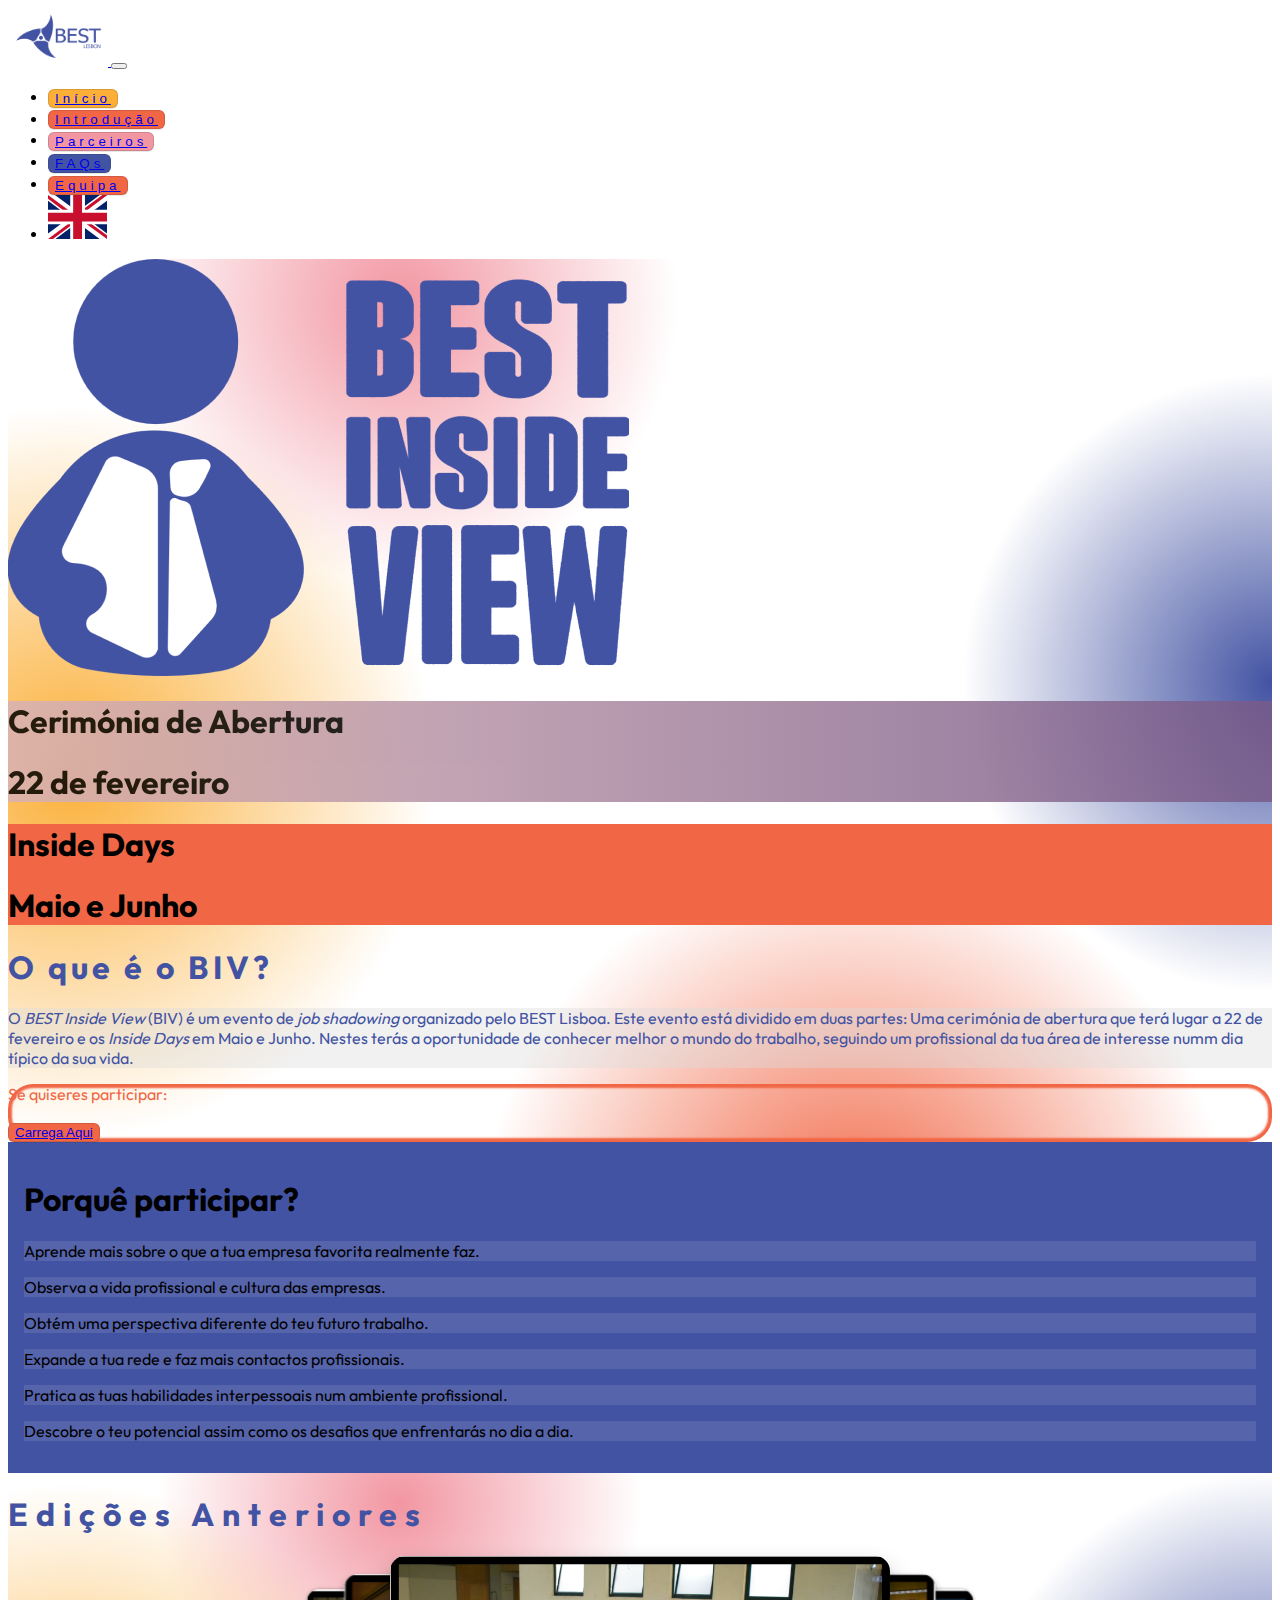
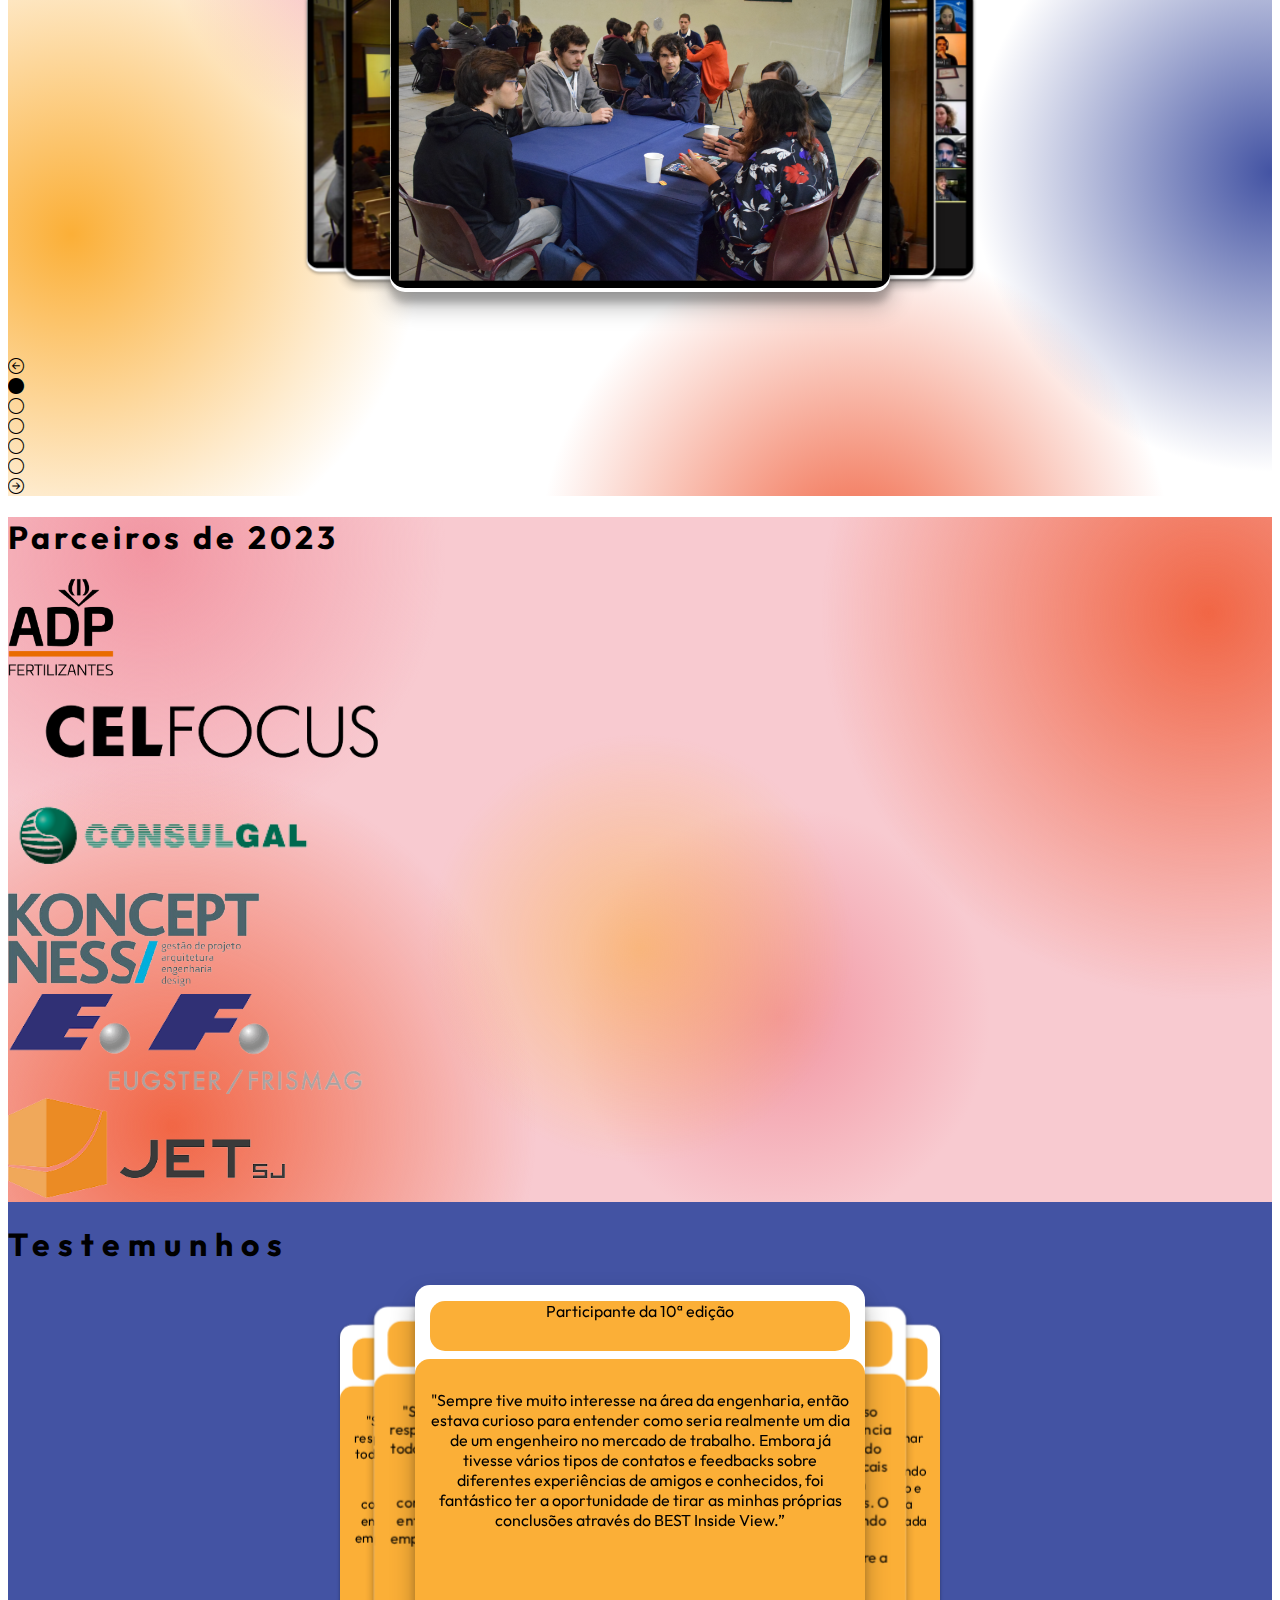
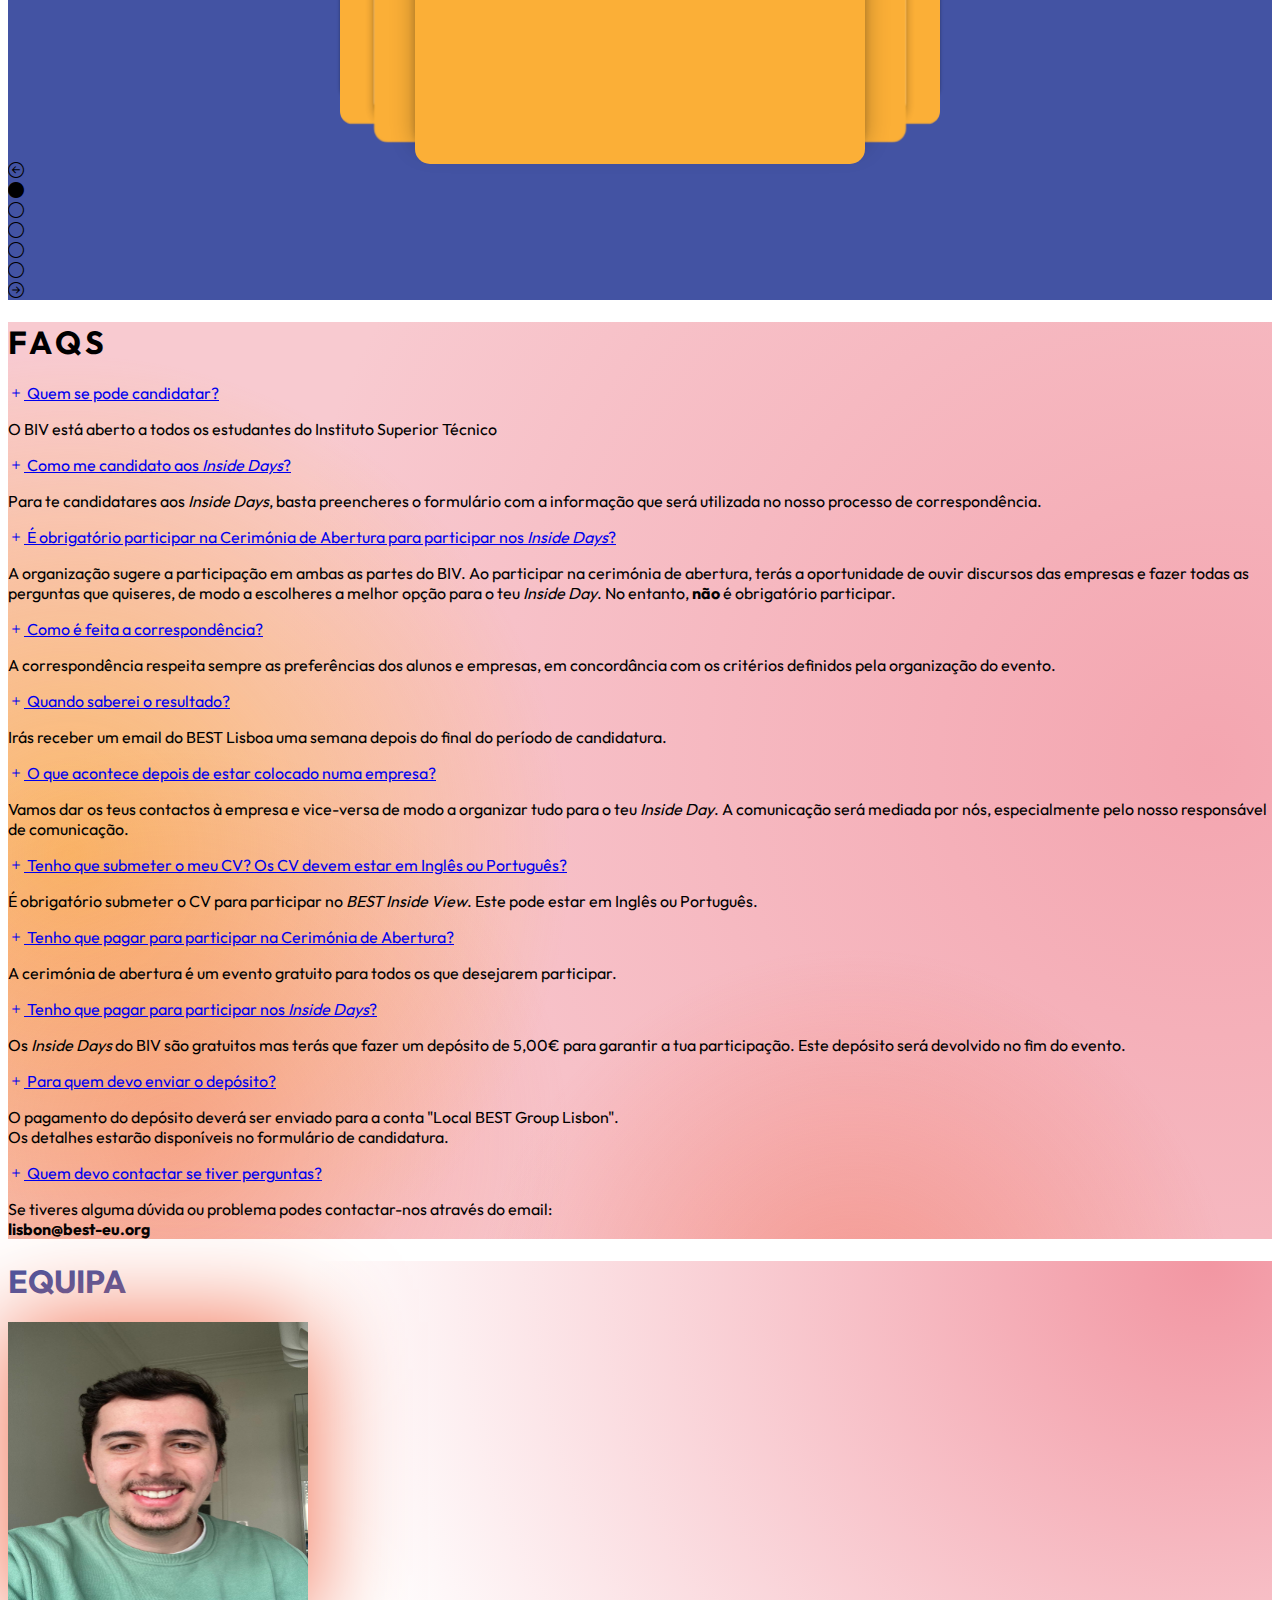
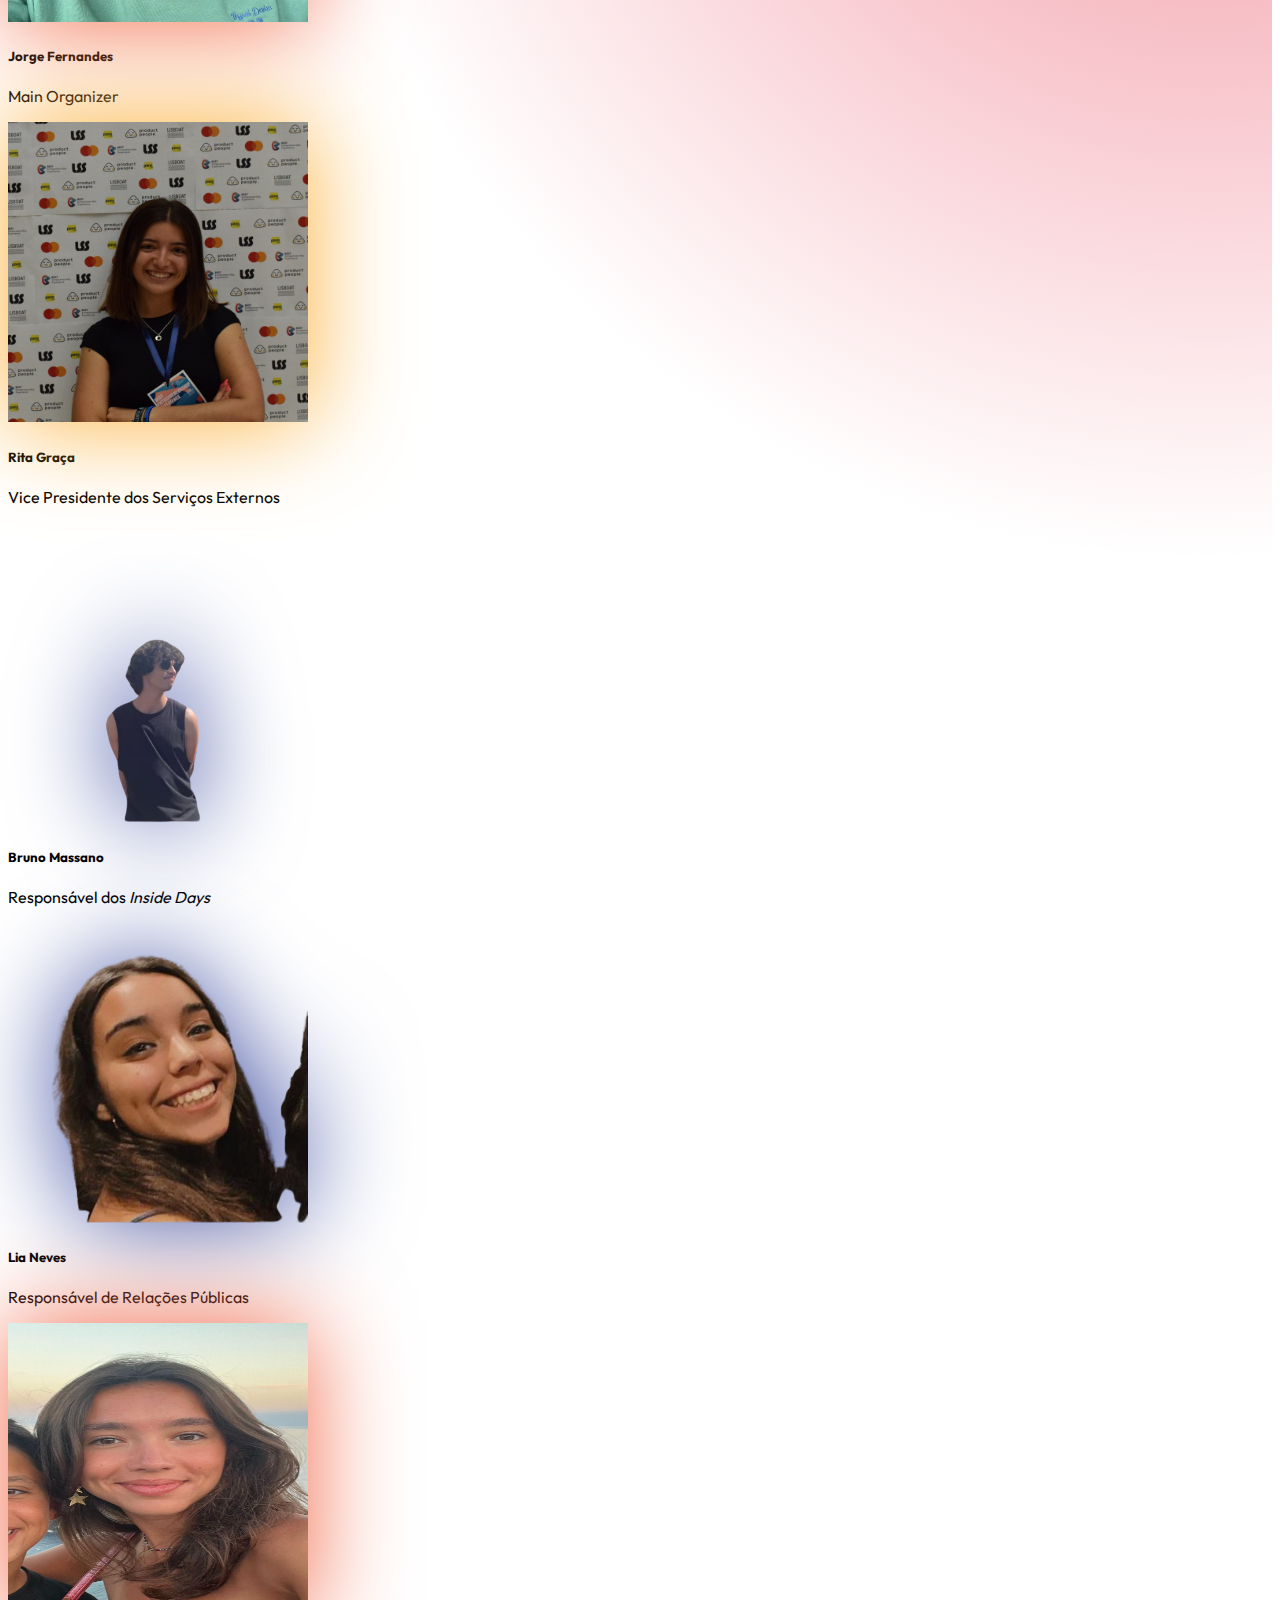
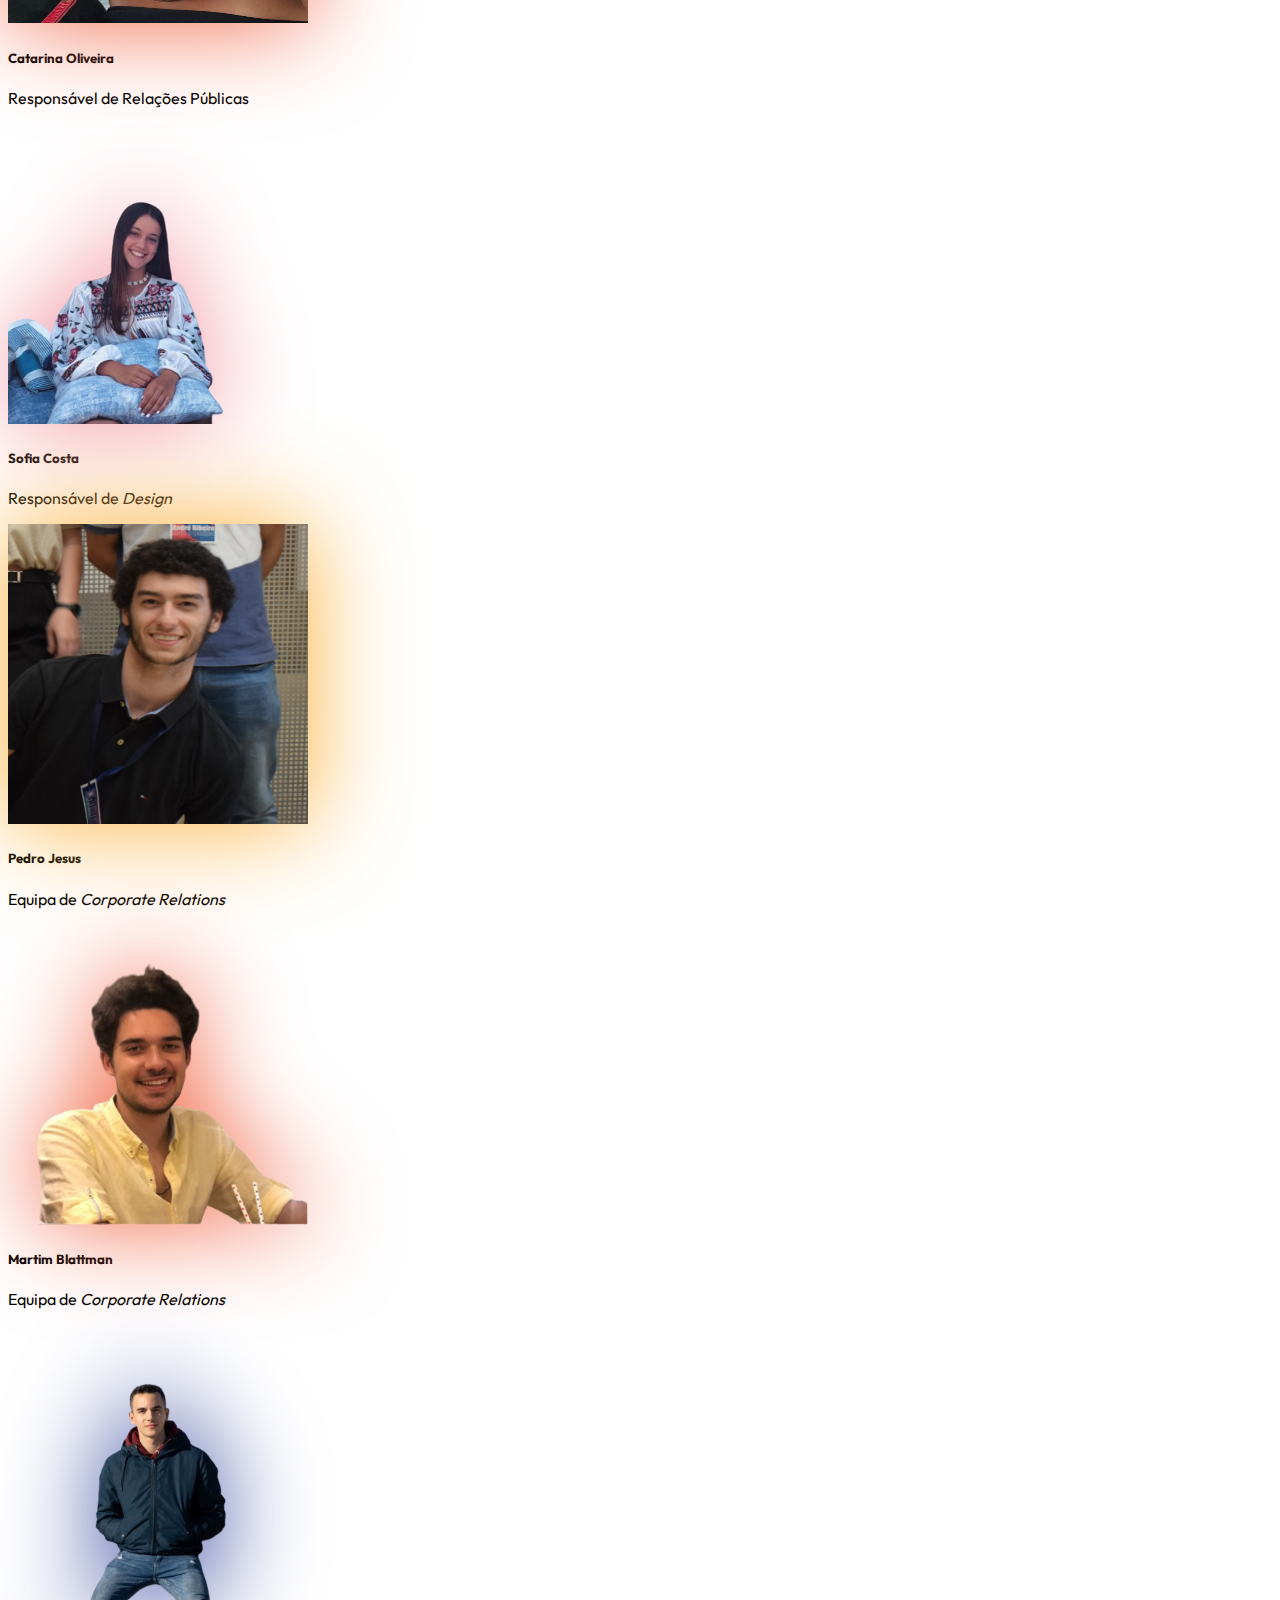
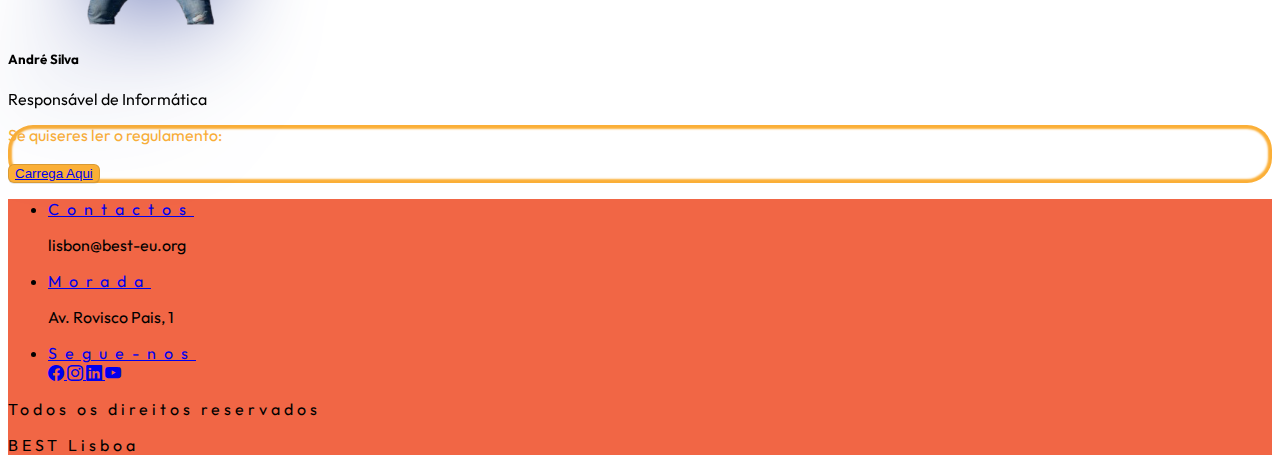
==== commit 4040d00a: "removebg" ====
--- a/pt-pt.html
+++ b/pt-pt.html
@@ -604,9 +604,9 @@
             <p class="lead">Equipa de <em>Corporate Relations</em></p>
           </div>
         </div>
-        <div class="col-md text-center mx-md-4 my-2 my-md-0">
+        <div class="col-md text-center mx-md-4 my-2 my-md-0 blue-highlight">
           <img src="./images/team/AndreSilva.png" alt="Jorge Fernandes" width="300" height="300"
-            class="object-fit-cover blue-highlight">
+            class="object-fit-cover">
           <div class="py-3">
             <h5 class="display-6">André Silva</h5>
             <p class="lead">Responsável de Informática</p>
--- a/static/style.css
+++ b/static/style.css
@@ -17,19 +17,19 @@
 }
 
 .blue-highlight {
-    box-shadow: 0 0 10vh 1vw #4353A3;
+    filter: drop-shadow(0px 0px 50px #4353A3);
 }
 
 .yellow-highlight {
-    box-shadow: 0 0 10vh 1vw #fbaf37;
+    filter: drop-shadow(0px 0px 50px #fbaf37);
 }
 
 .pink-highlight {
-    box-shadow: 0 0 10vh 1vw #f296a2;
+    filter: drop-shadow(0px 0px 50px #f296a2);
 }
 
 .orange-highlight {
-    box-shadow: 0 0 10vh 1vw #f16645;
+    filter: drop-shadow(0px 0px 50px #f16645);
 }
 
 .biv-color-text {
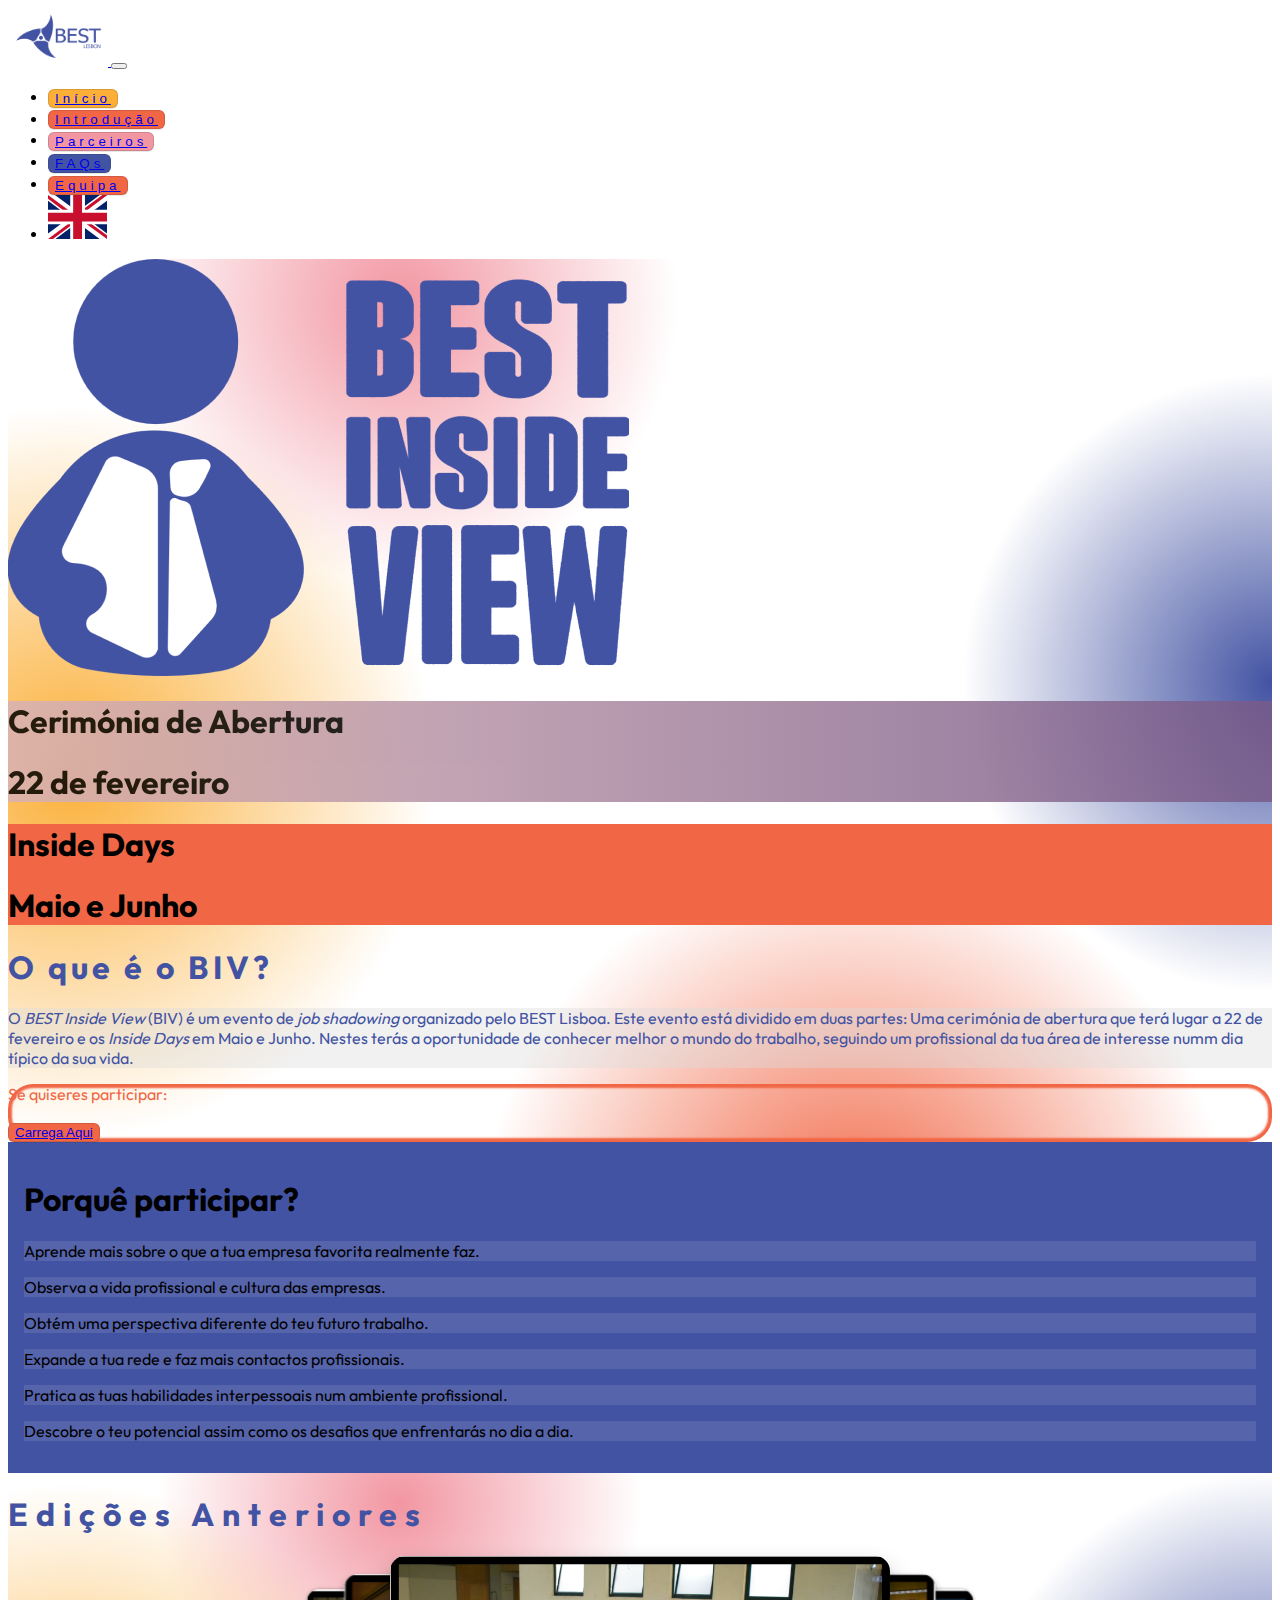
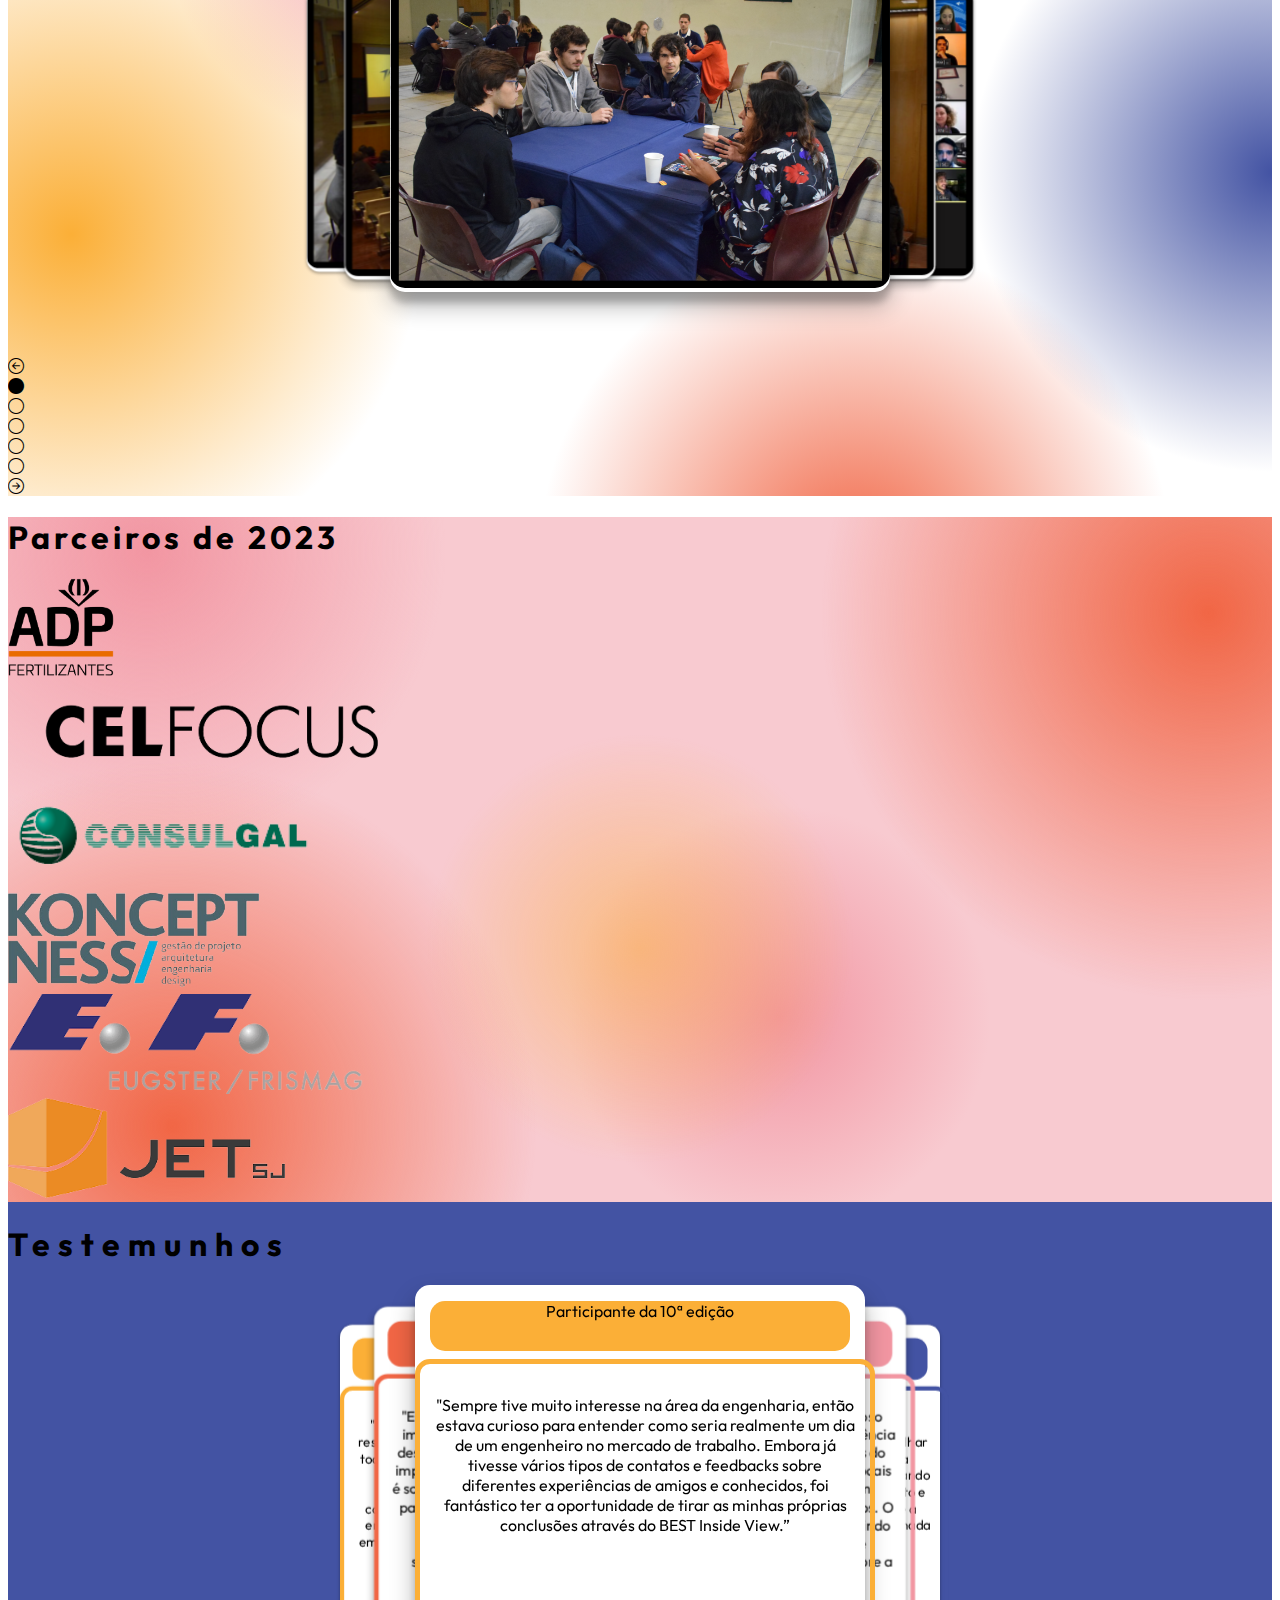
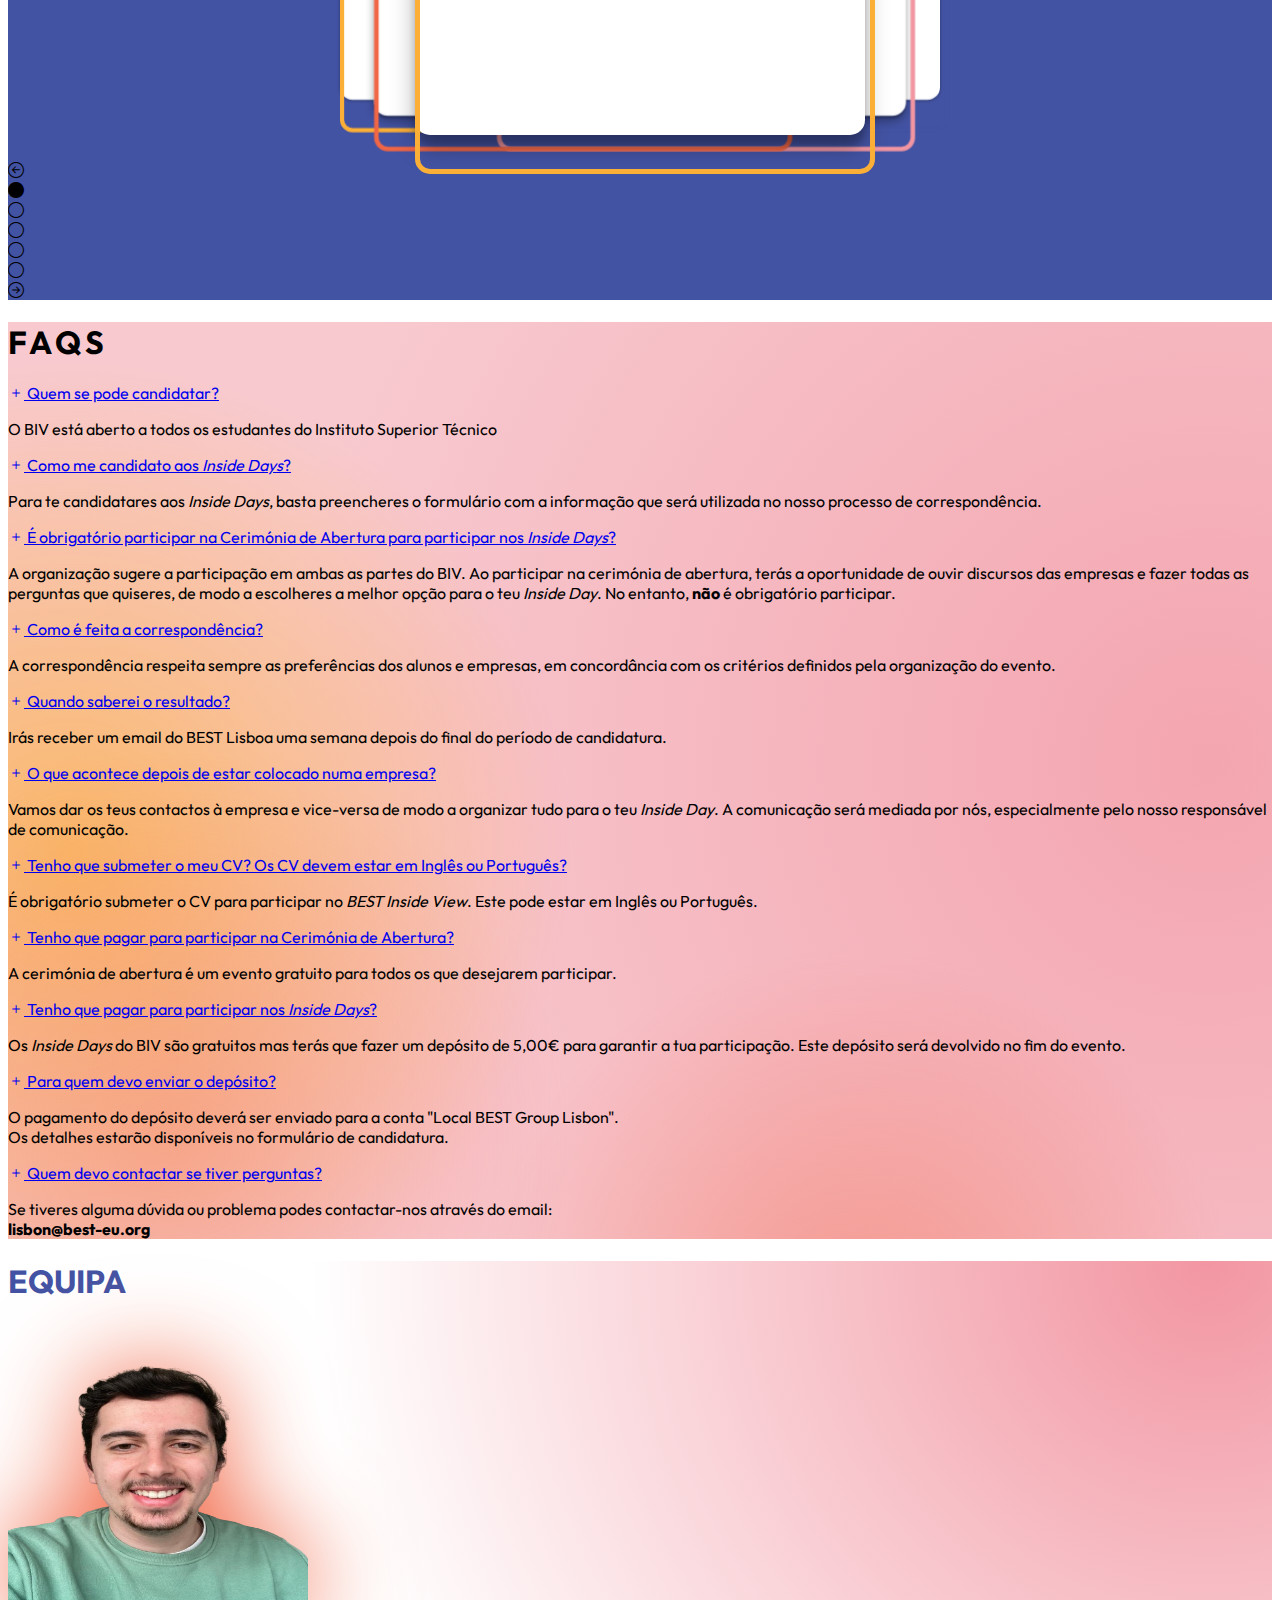
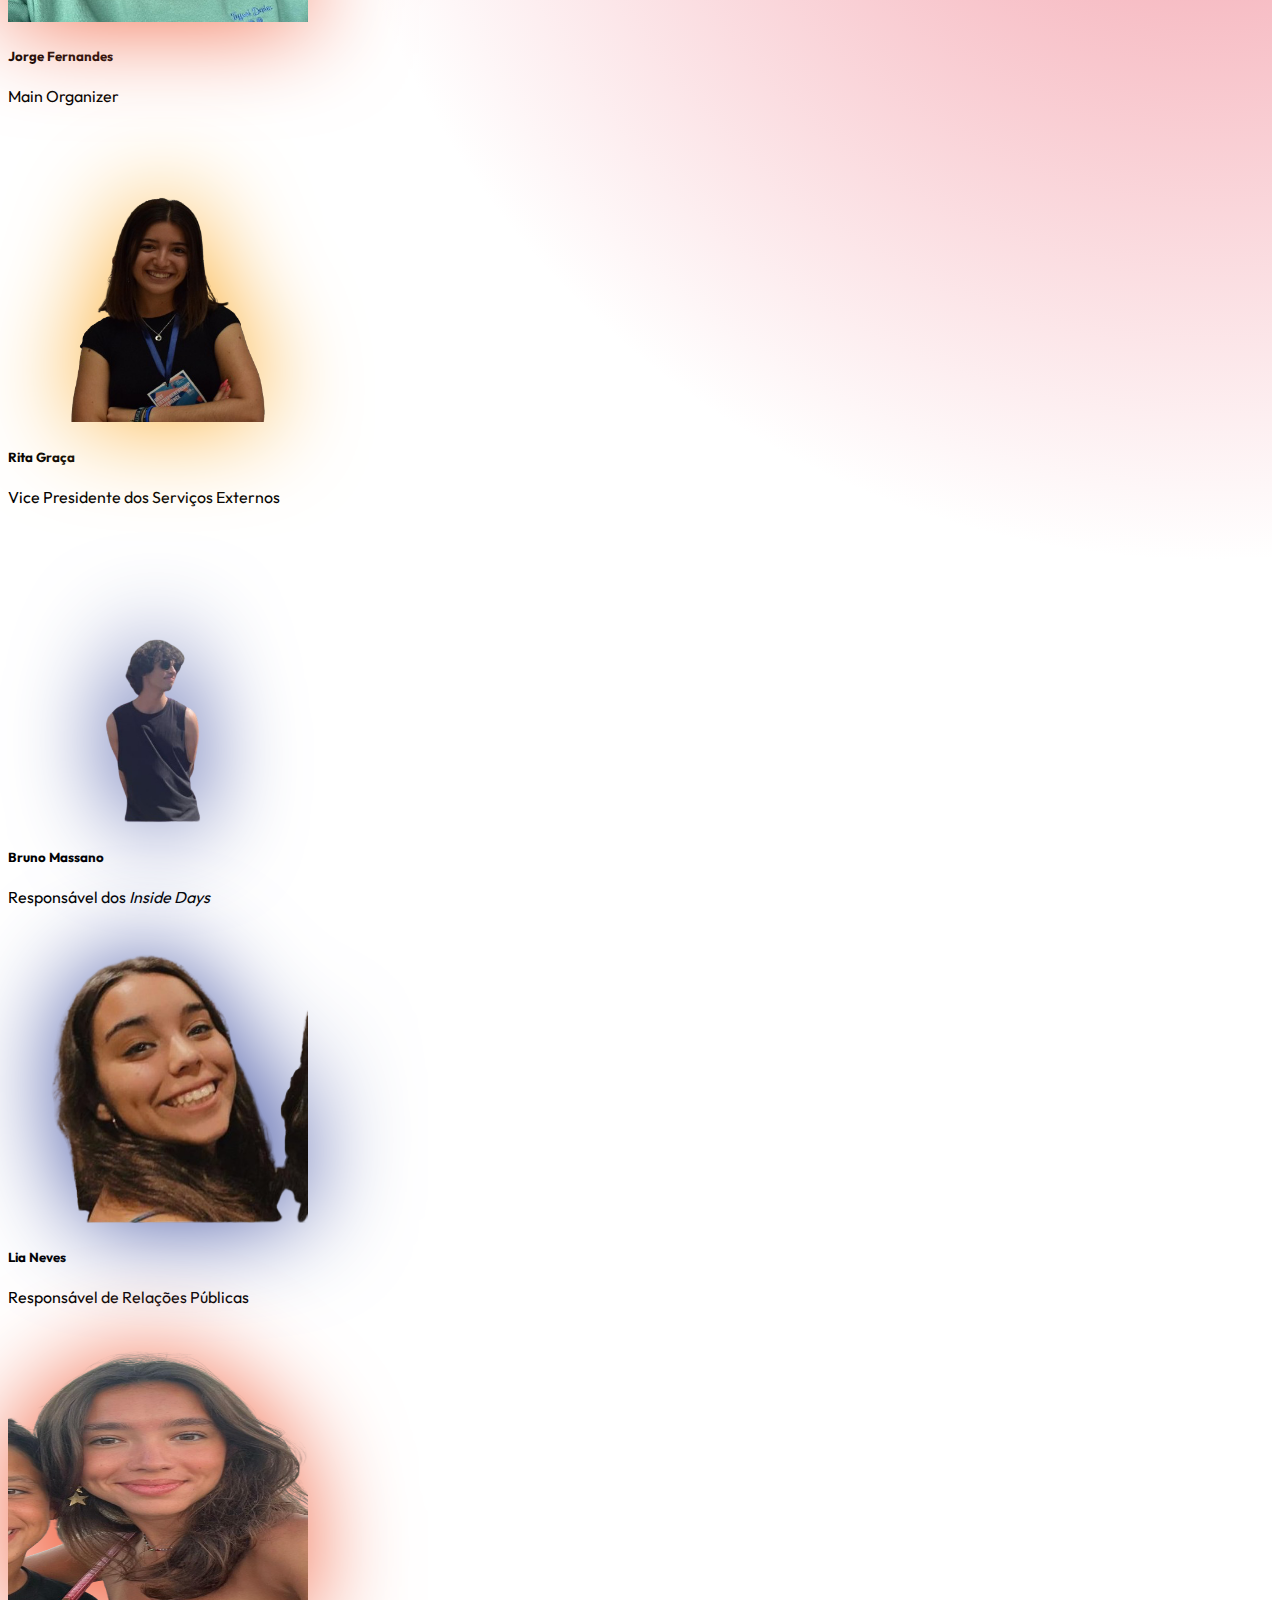
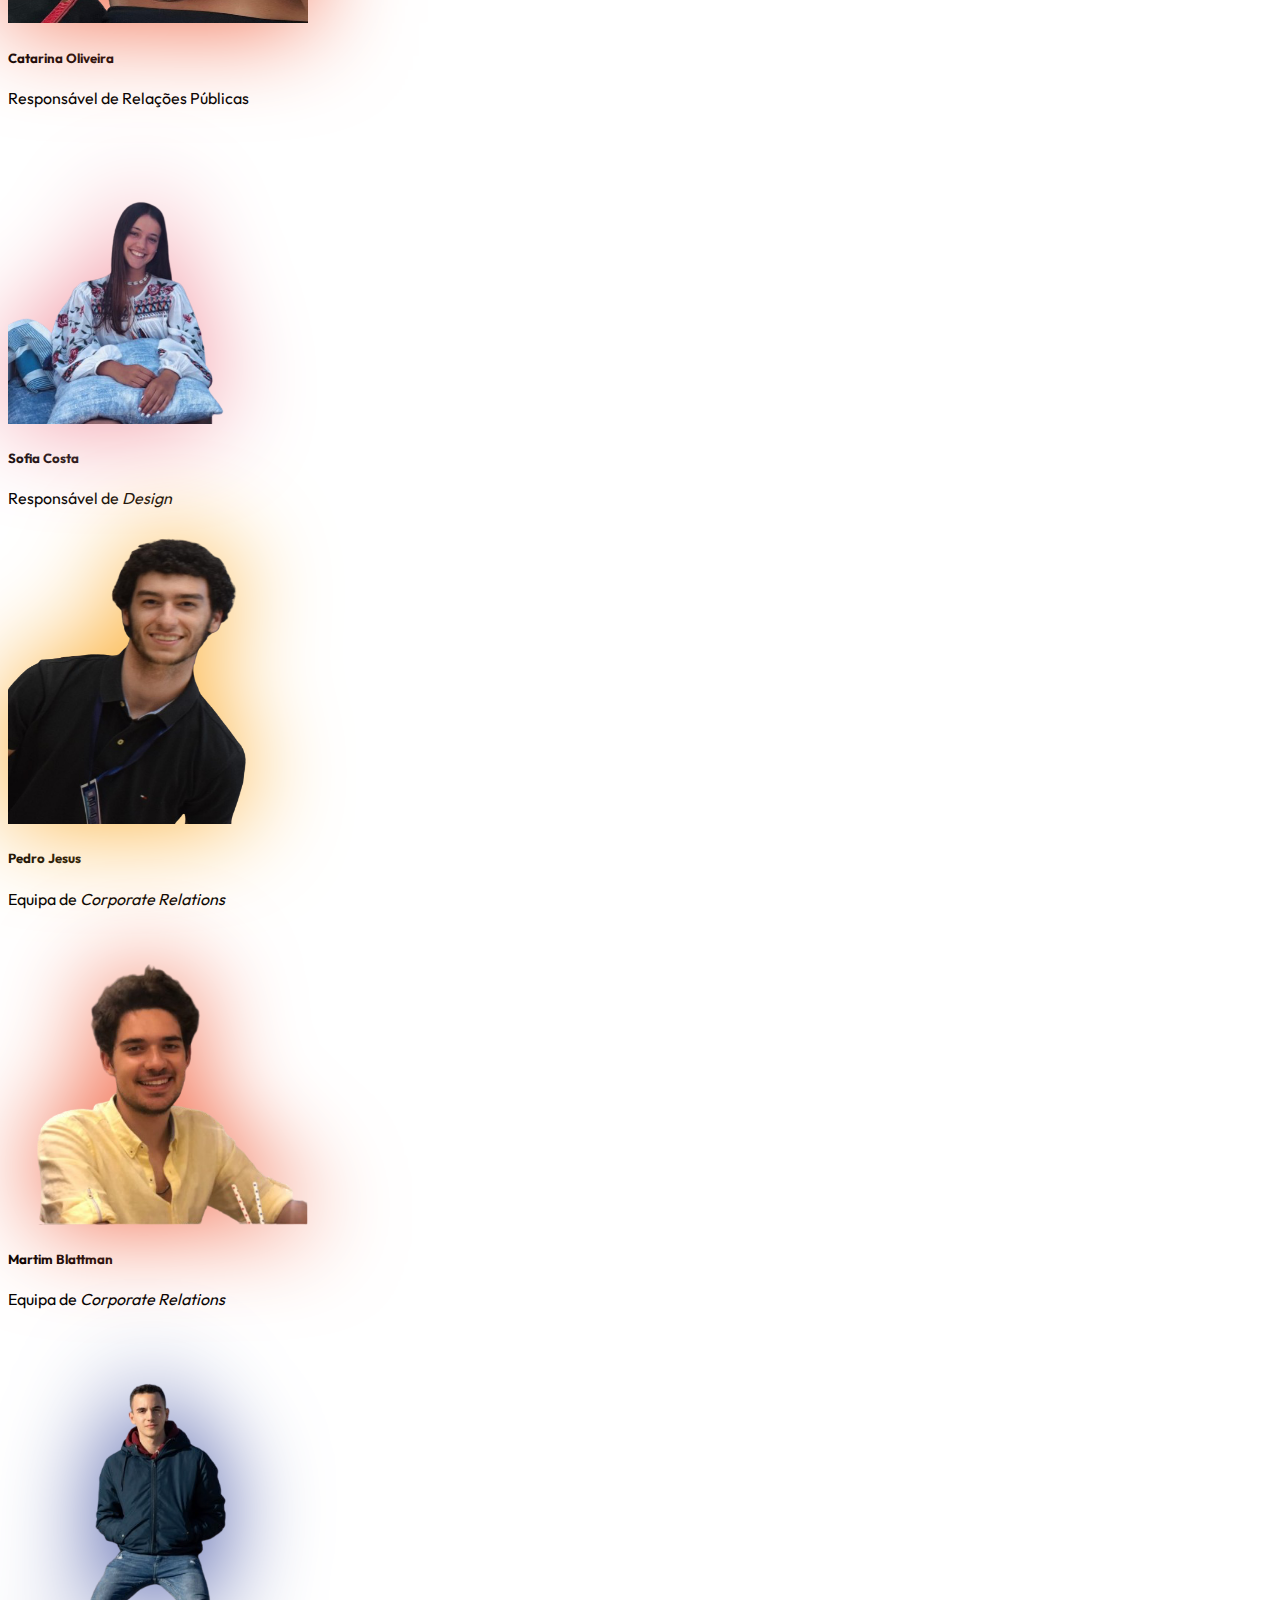
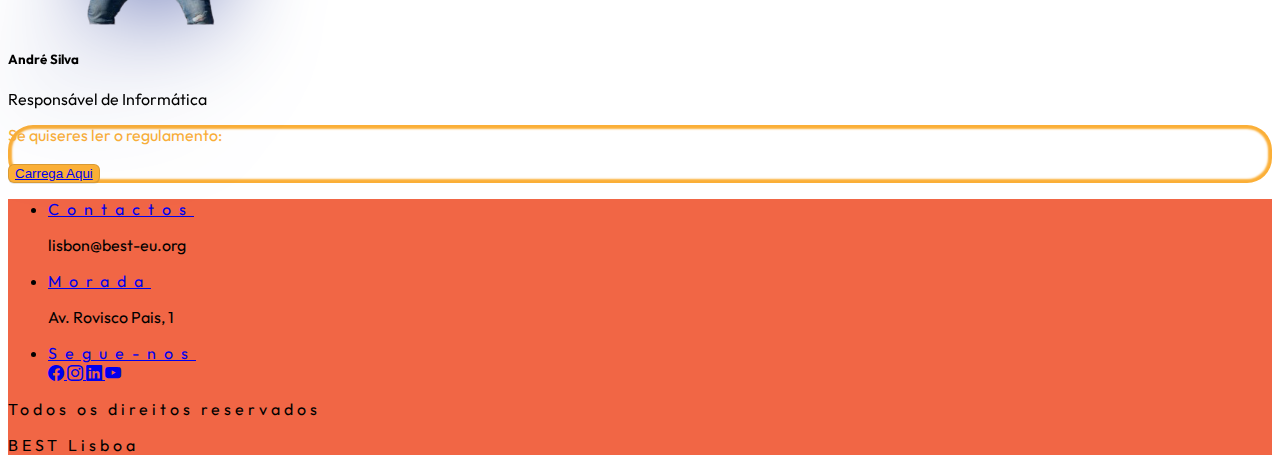
==== commit 6503a0e6: "new boxes on testimonials" ====
--- a/pt-pt.html
+++ b/pt-pt.html
@@ -57,7 +57,7 @@
           </li>
           <li class="nav-item px-2 my-2 my-lg-0">
             <a href="./index.html">
-              <img src="./images/gb.svg" alt="English" width="auto" height="44">
+              <img class="rounded rounded-2" src="./images/gb.svg" alt="English" width="auto" height="44">
             </a>
           </li>
         </ul>
@@ -268,10 +268,10 @@
           <input type="radio" name="slider2" id="s42" class="testimonials-s">
           <input type="radio" name="slider2" id="s52" class="testimonials-s">
           <label for="s12" id="slide12">
-            <div class="small-colored-box">
+            <div class="small-colored-box small-colored-box-yellow">
               <p class="pt-2 fs-4">Participante da 10ª edição</p>
             </div>
-            <div class="bottom-box">
+            <div class="bottom-box bottom-box-yellow">
               <p>"Sempre tive muito interesse na área da engenharia,
                 então estava curioso para entender como seria realmente um dia de um engenheiro no
                 mercado de trabalho. Embora já tivesse vários tipos de contatos e feedbacks sobre
@@ -283,10 +283,10 @@
           </label>
 
           <label for="s22" id="slide22">
-            <div class="small-colored-box">
+            <div class="small-colored-box small-colored-box-pink">
               <p class="pt-2 fs-4">Participante da 11ª edição</p>
             </div>
-            <div class="bottom-box">
+            <div class="bottom-box bottom-box-pink">
               <p>"Participar no BIV foi incrível! Como estudante ansioso para mergulhar no mundo da
                 engenharia, esta experiência mudou tudo. Foi como espreitar por trás das cortinas do que
                 aprendi
@@ -300,10 +300,10 @@
           </label>
 
           <label for="s32" id="slide32">
-            <div class="small-colored-box">
+            <div class="small-colored-box small-colored-box-blue">
               <p class="pt-2 fs-4">Participante da 11ª edição</p>
             </div>
-            <div class="bottom-box">
+            <div class="bottom-box bottom-box-blue">
               <p>"No BIV, tive o privilégio de participar num evento esclarecedor na Celfocus,
                 e sinto-me obrigado a partilhar a minha experiência com grande entusiasmo.
                 O dia mostrou-se excecionalmente gratificante, proporcionando uma mistura única de
@@ -314,10 +314,10 @@
           </label>
 
           <label for="s42" id="slide42">
-            <div class="small-colored-box">
-              <p class="pt-2 fs-4">MO da 11ª edição</p>
-            </div>
-            <div class="bottom-box">
+            <div class="small-colored-box small-colored-box-yellow">
+              <p class="pt-2 fs-4">MO da 10ª edição</p>
+            </div>
+            <div class="bottom-box bottom-box-yellow">
               <p>"Ser o MO foi um desafio, pois há um grande sentido de responsabilidade,
                 visto que queremos que a experiência de todos os envolvidos seja a melhor possível. 
                 Cada decisão é tomada pensando nos estudantes e empresas para permitir uma maior proximidade 
@@ -326,15 +326,16 @@
             </div>
           </label>          
           <label for="s52" id="slide52">
-            <div class="small-colored-box">
+            <div class="small-colored-box small-colored-box-orange">
               <p class="pt-2 fs-4">MO da 11ª edição</p>
             </div>
-            <div class="bottom-box">
-              <p>"Ser o MO foi um desafio, pois há um grande sentido de responsabilidade,
-                visto que queremos que a experiência de todos os envolvidos seja a melhor possível. 
-                Cada decisão é tomada pensando nos estudantes e empresas para permitir uma maior proximidade 
-                entre estes e, consequentemente, maior facilidade para os estudantes entrarem no mercado de 
-                trabalho, enquanto mostramos empresas interessantes que operam em diferentes áreas."</p>
+            <div class="bottom-box bottom-box-orange">
+              <p>"Estar na posição de Main Organizer foi diferente do que imaginei. 
+                Os meses antes a preparar o evento foram um desfio e, com o tempo, cada decisão tinha 
+                resultados mais importantes e a responsabilidade aumentava. Este evento é sobre ligar estudantes
+                e empresas, assegurando o melhor para ambos os lados, oferecendo aos alunos uma entrada mais
+                fácil no mercado de trabalho e mostrar-lhes empresas interessantes. O resultado final é sempre
+                satisfatório, permitindo aumentar a proximidade dos alunos e empresas."</p>
             </div>
           </label>          
         </section>
@@ -537,7 +538,7 @@
     <div class="container-lg">
       <div class="row py-5">
         <div class="col-md text-center mx-md-4 my-2 my-md-0">
-          <img src="./images/team/JorgeFernandes.jpeg" alt="Jorge Fernandes" width="300" height="300"
+          <img src="./images/team/JorgeFernandes.png" alt="Jorge Fernandes" width="300" height="300"
             class="object-fit-cover orange-highlight">
           <div class="py-3">
             <h5 class="display-6">Jorge Fernandes</h5>
@@ -545,7 +546,7 @@
           </div>
         </div>
         <div class="col-md text-center mx-md-4 my-2 my-md-0">
-          <img src="./images/team/RitaGraca.jpeg" alt="Jorge Fernandes" width="300" height="300"
+          <img src="./images/team/RitaGraca.png" alt="Jorge Fernandes" width="300" height="300"
             class="object-fit-cover yellow-highlight">
           <div class="py-3">
             <h5 class="display-6">Rita Graça</h5>
@@ -571,7 +572,7 @@
           </div>
         </div>
         <div class="col-md text-center mx-md-4 my-2 my-md-0">
-          <img src="./images/team/CatarinaOliveira.jpeg" alt="Jorge Fernandes" width="300" height="300"
+          <img src="./images/team/CatarinaOliveira.png" alt="Jorge Fernandes" width="300" height="300"
             class="object-fit-cover orange-highlight">
           <div class="py-3">
             <h5 class="display-6">Catarina Oliveira</h5>
@@ -589,7 +590,7 @@
       </div>
       <div class="row py-5">
         <div class="col-md text-center mx-md-4 my-2 my-md-0">
-          <img src="./images/team/PedroJesus_CR.jpg" alt="Jorge Fernandes" width="300" height="300"
+          <img src="./images/team/PedroJesus_CR.png" alt="Jorge Fernandes" width="300" height="300"
             class="object-fit-cover yellow-highlight">
           <div class="py-3">
             <h5 class="display-6">Pedro Jesus</h5>
--- a/static/carousel.css
+++ b/static/carousel.css
@@ -90,10 +90,25 @@
   width: 420px;
   max-width: 100%;
   height: 50px;
+  margin: 8px auto;
+  border-radius: 15px;
+  text-align: center;
+}
+
+.small-colored-box-yellow {
   background-color: #FBAF37;
-  margin: 8px auto;
-  border-radius: 15px;
-  text-align: center;
+}
+
+.small-colored-box-orange {
+  background-color: #f16645;
+}
+
+.small-colored-box-pink {
+  background-color: #f296a2;
+}
+
+.small-colored-box-blue {
+  background-color: #4353A3;
 }
 
 .bottom-box {
@@ -103,9 +118,24 @@
   max-width: 100%;
   height: 65vh;
   max-height: 375px;
-  background-color: #FBAF37;
   border-radius: 15px;
   margin: 0 auto;
+}
+
+.bottom-box-yellow {
+  border: 5px solid #FBAF37;
+}
+
+.bottom-box-orange {
+  border: 5px solid #f16645;
+}
+
+.bottom-box-blue {
+  border: 5px solid #4353A3;
+}
+
+.bottom-box-pink {
+  border: 5px solid #f296a2;
 }
 
 #slider2 {
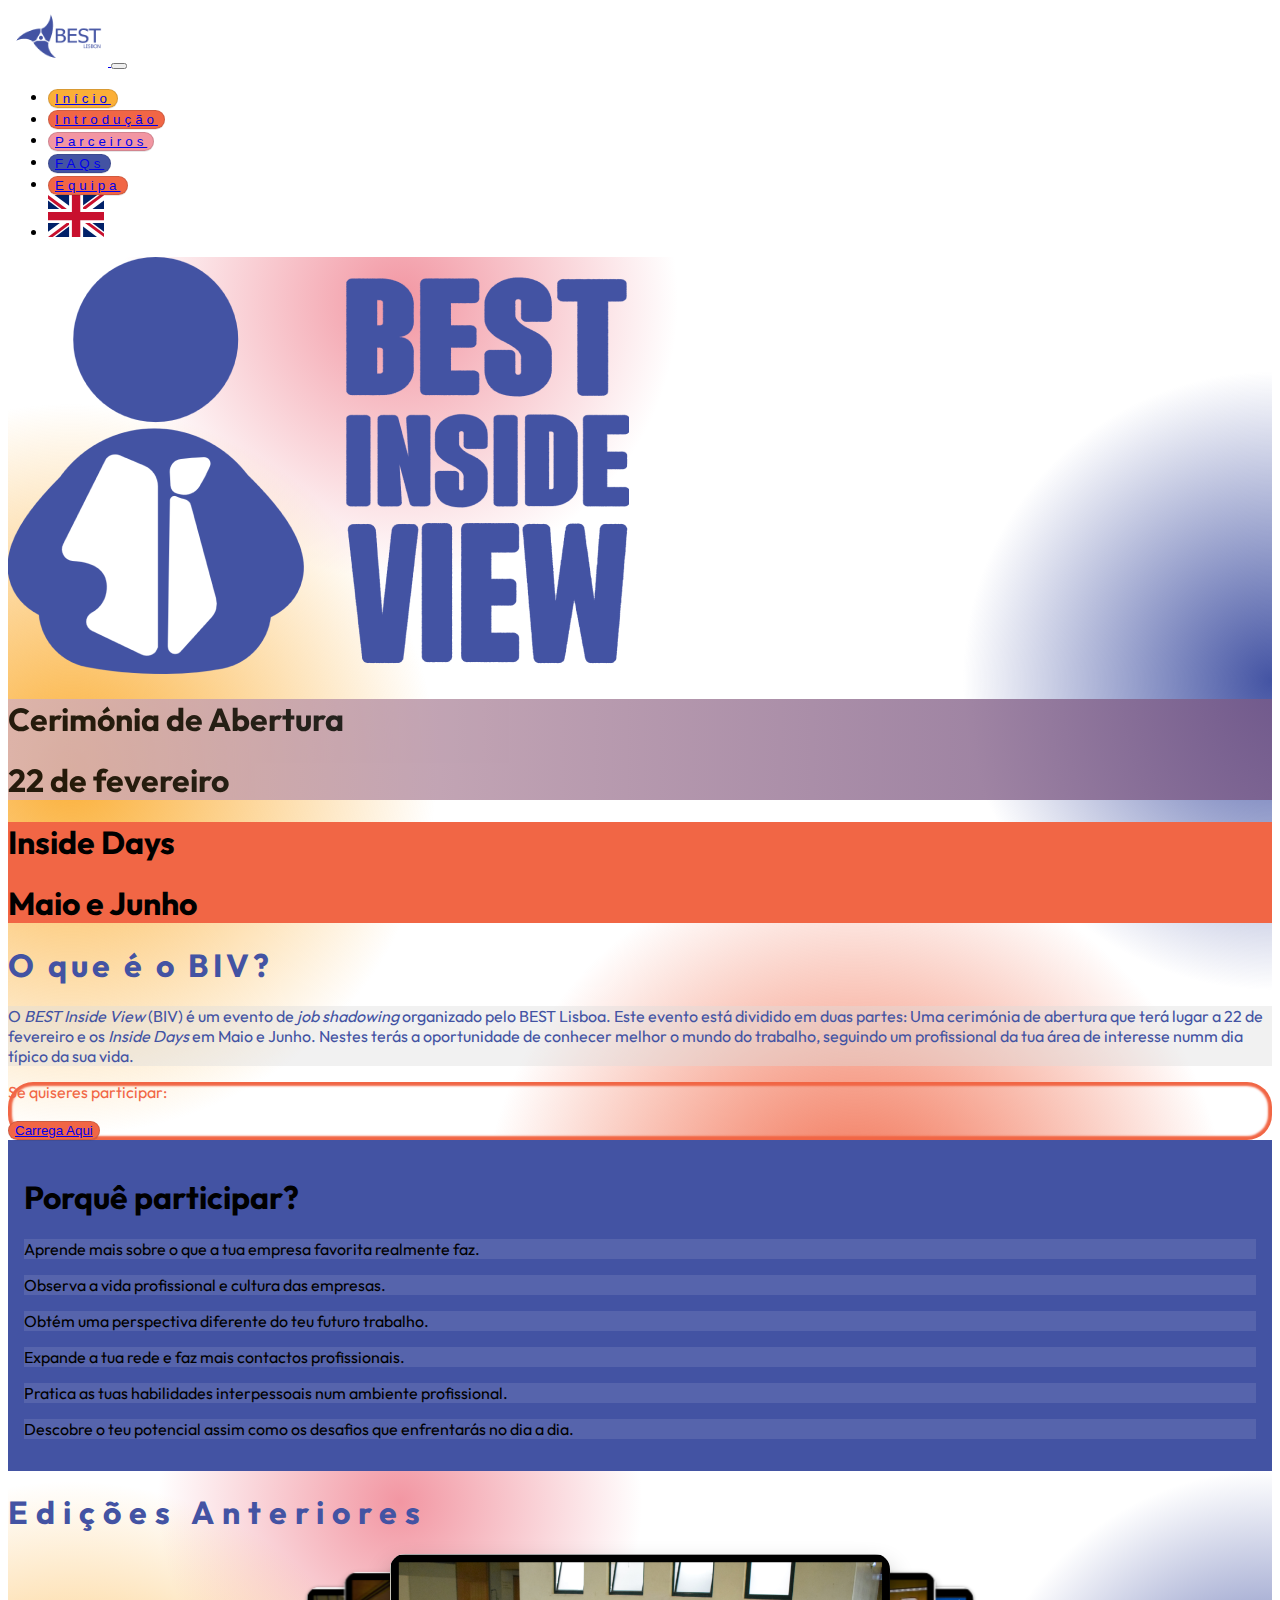
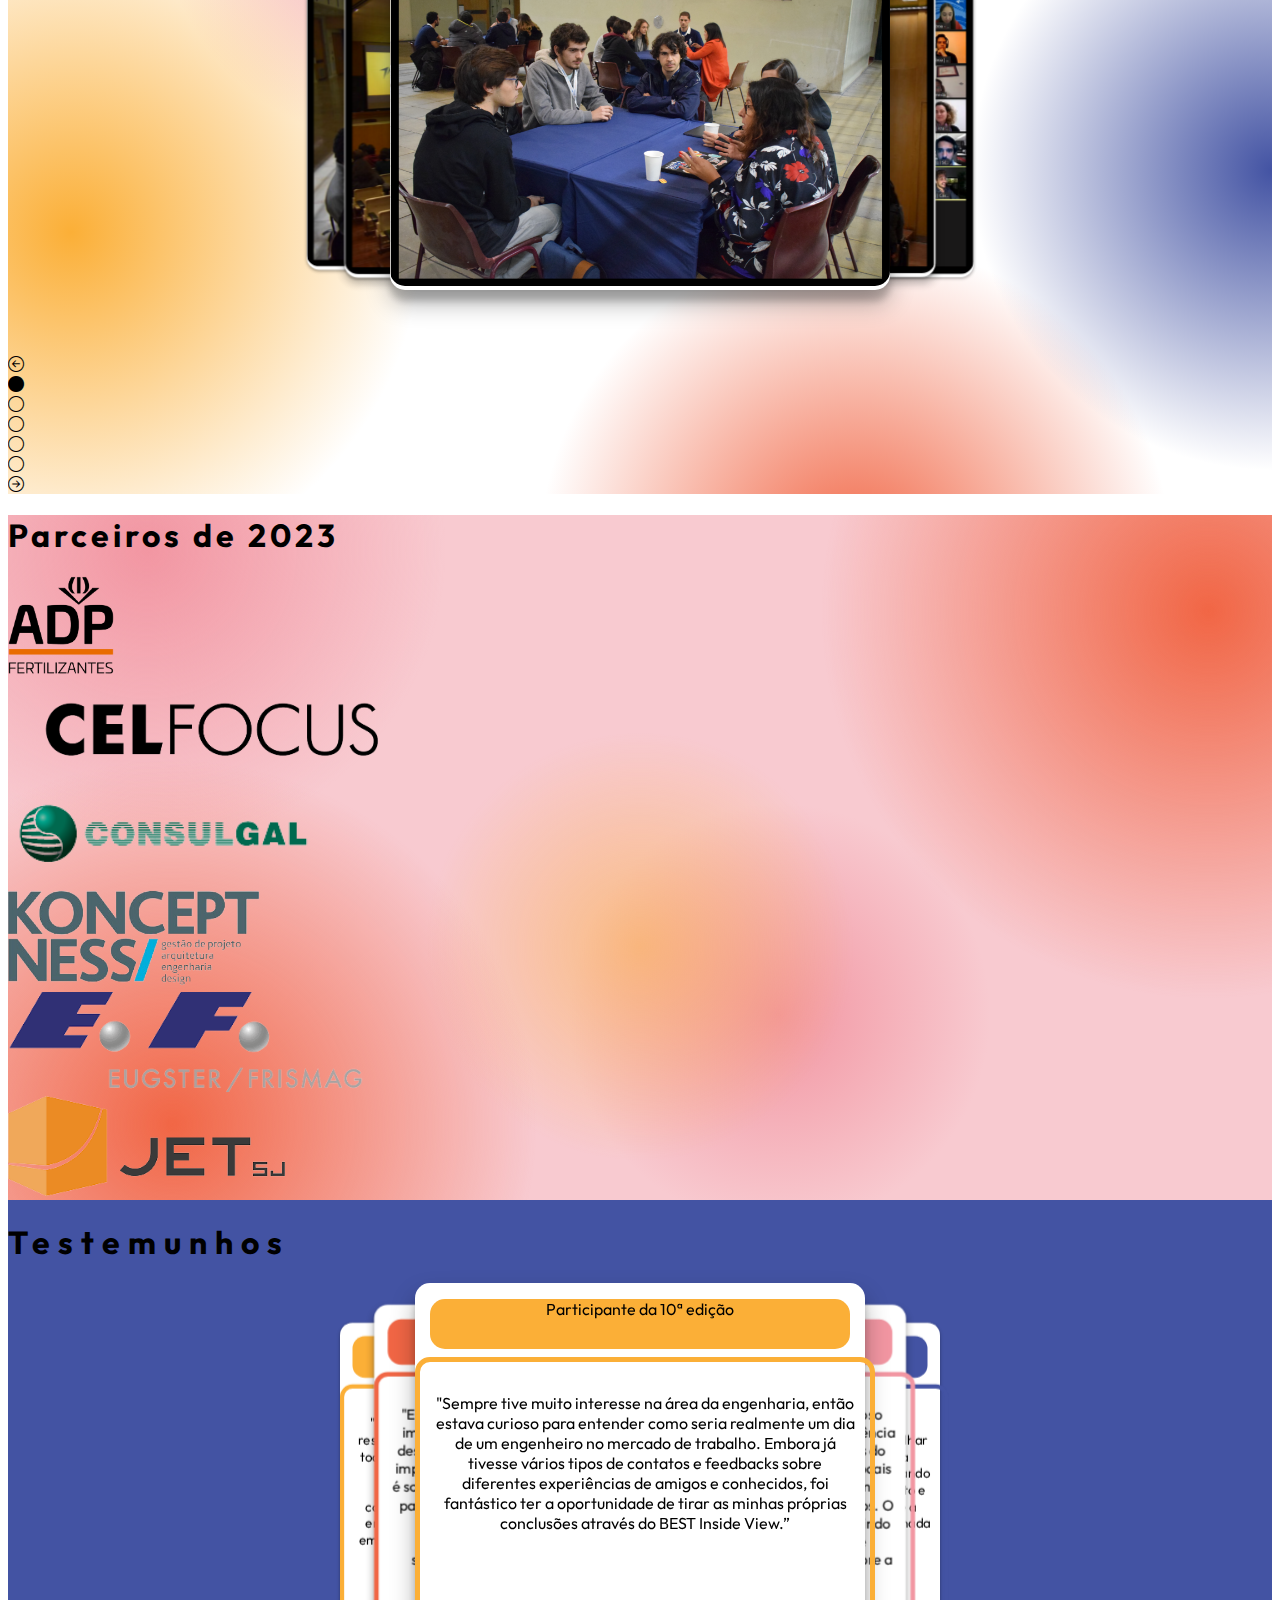
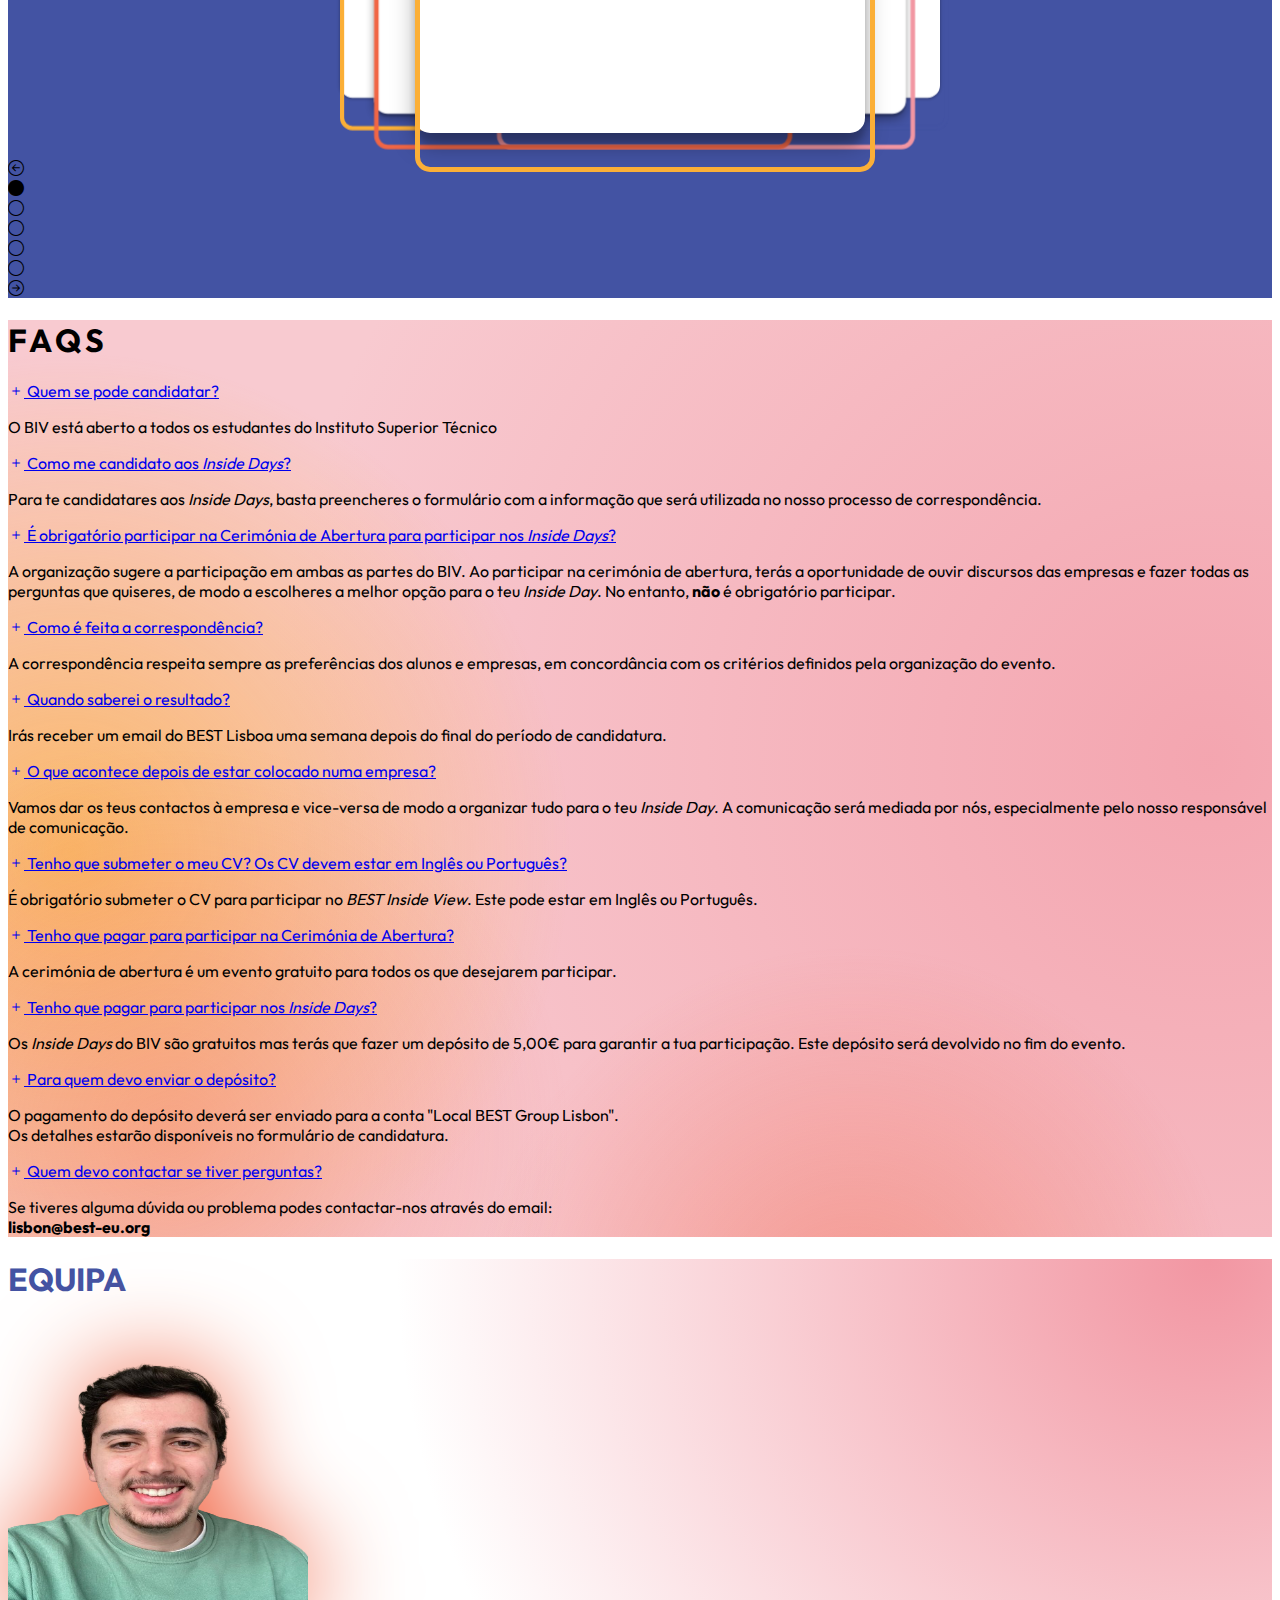
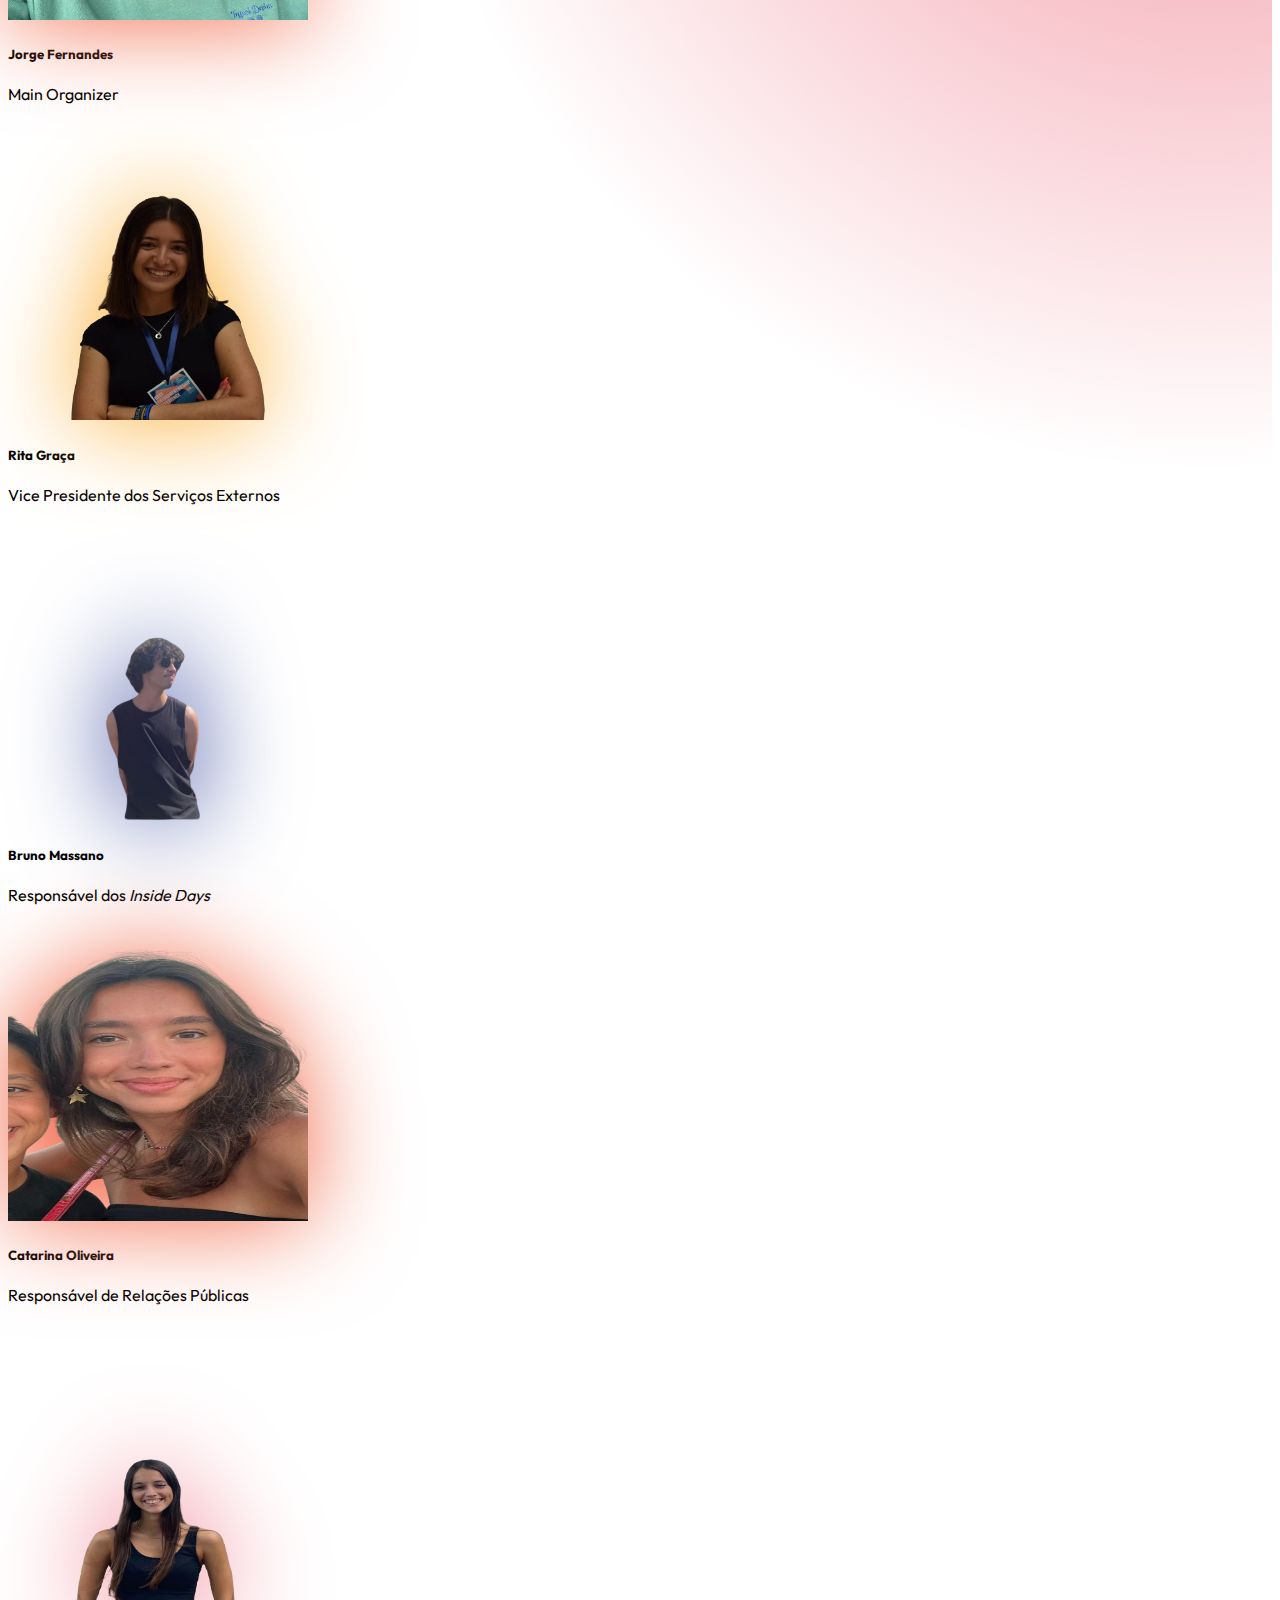
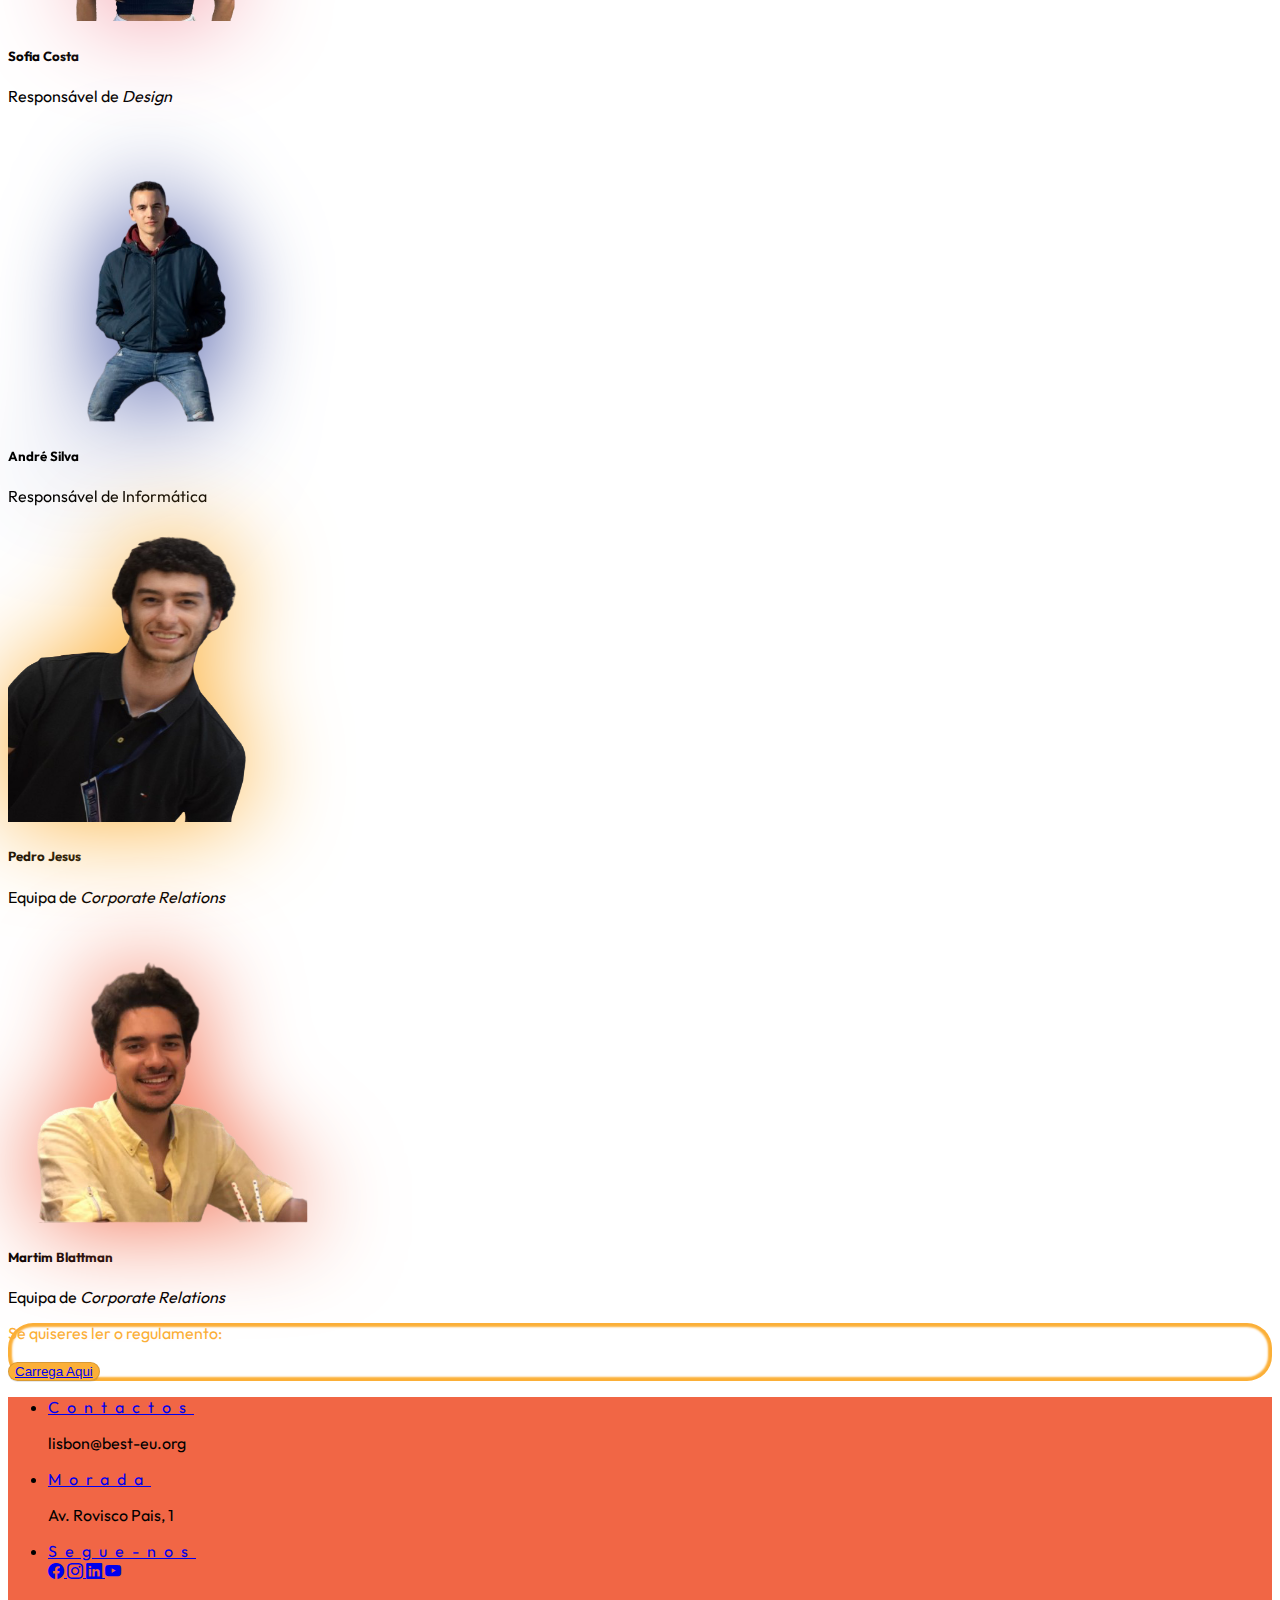
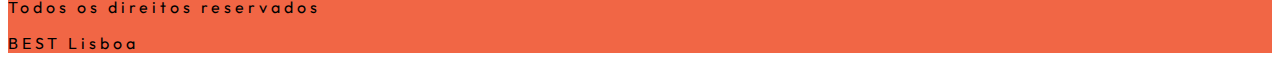
==== commit 69542bc9: "small feedback changes" ====
--- a/pt-pt.html
+++ b/pt-pt.html
@@ -13,7 +13,7 @@
   <link rel="stylesheet" href="./static/style.css">
   <link rel="stylesheet" href="./static/carousel.css">
   <link rel="stylesheet" href="./static/custom_buttons.css">
-  <link href="./images/biv.ico" rel="icon">
+  <link href="./images/biv.png" rel="icon">
   <link href="https://cdn.jsdelivr.net/npm/bootstrap@5.3.2/dist/css/bootstrap.min.css" rel="stylesheet"
     integrity="sha384-T3c6CoIi6uLrA9TneNEoa7RxnatzjcDSCmG1MXxSR1GAsXEV/Dwwykc2MPK8M2HN" crossorigin="anonymous">
 </head>
@@ -32,32 +32,32 @@
         <ul class="navbar-nav d-flex ms-auto mb-2 mb-lg-0">
           <li class="nav-item px-2 my-2 my-lg-0">
             <button type="button" class="my-btn my-btn-yellow px-3 w-100">
-              <a class="nav-link active text-white fw-semibold wider-letter-spacing" href="#">Início</a>
+              <a class="nav-link active text-white wider-letter-spacing" href="#">Início</a>
             </button>
           </li>
           <li class="nav-item px-2 my-2 my-lg-0">
             <button type="button" class="my-btn my-btn-orange px-3 w-100">
-              <a class="nav-link active text-white fw-semibold wider-letter-spacing" href="#">Introdução</a>
+              <a class="nav-link active text-white wider-letter-spacing" href="#intro">Introdução</a>
             </button>
           </li>
           <li class="nav-item px-2 my-2 my-lg-0">
             <button type="button" class="my-btn my-btn-pink px-3 w-100">
-              <a class="nav-link active text-white fw-semibold wider-letter-spacing" href="#partners">Parceiros</a>
+              <a class="nav-link active text-white wider-letter-spacing" href="#partners">Parceiros</a>
             </button>
           </li>
           <li class="nav-item px-2 my-2 my-lg-0">
             <button type="button" class="my-btn my-btn-blue px-3 w-100">
-              <a class="nav-link active text-white fw-semibold wider-letter-spacing" href="#faqs">FAQs</a>
+              <a class="nav-link active text-white wider-letter-spacing" href="#faqs">FAQs</a>
             </button>
           </li>
           <li class="nav-item px-2 my-2 my-lg-0">
             <button type="button" class="my-btn my-btn-orange px-3 w-100">
-              <a class="nav-link active text-white fw-semibold wider-letter-spacing" href="#team">Equipa</a>
+              <a class="nav-link active text-white wider-letter-spacing" href="#team">Equipa</a>
             </button>
           </li>
           <li class="nav-item px-2 my-2 my-lg-0">
             <a href="./index.html">
-              <img class="rounded rounded-2" src="./images/gb.svg" alt="English" width="auto" height="44">
+              <img class="rounded rounded-3" src="./images/gb.svg" alt="English" width="auto" height="42">
             </a>
           </li>
         </ul>
@@ -92,7 +92,7 @@
       </div>
     </div>
 
-    <div class="px-4 py-5 mt-3 text-center">
+    <div id="intro" class="px-4 py-5 mt-3 text-center">
       <h1 class="display-4 mt-md-5 mb-5 biv-color-text wider-letter-spacing">O que é o BIV?</h1>
       <div id="what-is-biv-box" class="col-lg-6 col-xxl-4 mx-auto p-5 rounded-4">
         <p class="lead biv-color-text">
@@ -319,25 +319,25 @@
             </div>
             <div class="bottom-box bottom-box-yellow">
               <p>"Ser o MO foi um desafio, pois há um grande sentido de responsabilidade,
-                visto que queremos que a experiência de todos os envolvidos seja a melhor possível. 
-                Cada decisão é tomada pensando nos estudantes e empresas para permitir uma maior proximidade 
-                entre estes e, consequentemente, maior facilidade para os estudantes entrarem no mercado de 
+                visto que queremos que a experiência de todos os envolvidos seja a melhor possível.
+                Cada decisão é tomada pensando nos estudantes e empresas para permitir uma maior proximidade
+                entre estes e, consequentemente, maior facilidade para os estudantes entrarem no mercado de
                 trabalho, enquanto mostramos empresas interessantes que operam em diferentes áreas."</p>
             </div>
-          </label>          
+          </label>
           <label for="s52" id="slide52">
             <div class="small-colored-box small-colored-box-orange">
               <p class="pt-2 fs-4">MO da 11ª edição</p>
             </div>
             <div class="bottom-box bottom-box-orange">
-              <p>"Estar na posição de Main Organizer foi diferente do que imaginei. 
-                Os meses antes a preparar o evento foram um desfio e, com o tempo, cada decisão tinha 
+              <p>"Estar na posição de Main Organizer foi diferente do que imaginei.
+                Os meses antes a preparar o evento foram um desfio e, com o tempo, cada decisão tinha
                 resultados mais importantes e a responsabilidade aumentava. Este evento é sobre ligar estudantes
                 e empresas, assegurando o melhor para ambos os lados, oferecendo aos alunos uma entrada mais
                 fácil no mercado de trabalho e mostrar-lhes empresas interessantes. O resultado final é sempre
                 satisfatório, permitindo aumentar a proximidade dos alunos e empresas."</p>
             </div>
-          </label>          
+          </label>
         </section>
         <div class="d-flex align-items-center justify-content-center">
           <i id="testimonials-prev" class="bi bi-arrow-left-circle fs-4 text-light px-2"></i>
@@ -388,8 +388,9 @@
           </a>
           <div class="collapse" id="collapse4">
             <div class=" card-body text-light">
-              <p class="fs-5">Para te candidatares aos <em>Inside Days</em>, 
-                basta preencheres o formulário com a informação que será utilizada no nosso processo de correspondência.</p>
+              <p class="fs-5">Para te candidatares aos <em>Inside Days</em>,
+                basta preencheres o formulário com a informação que será utilizada no nosso processo de correspondência.
+              </p>
             </div>
           </div>
         </div>
@@ -420,7 +421,8 @@
           </a>
           <div class="collapse" id="collapse6">
             <div class=" card-body text-light">
-              <p class="fs-5">A correspondência respeita sempre as preferências dos alunos e empresas, em concordância com
+              <p class="fs-5">A correspondência respeita sempre as preferências dos alunos e empresas, em concordância
+                com
                 os critérios definidos pela organização do evento.
               </p>
             </div>
@@ -436,7 +438,8 @@
           </a>
           <div class="collapse" id="collapse7">
             <div class=" card-body text-light">
-              <p class="fs-5">Irás receber um email do BEST Lisboa uma semana depois do final do período de candidatura.</p>
+              <p class="fs-5">Irás receber um email do BEST Lisboa uma semana depois do final do período de candidatura.
+              </p>
             </div>
           </div>
         </div>
@@ -466,7 +469,7 @@
           <div class="collapse" id="collapse9">
             <div class=" card-body text-light">
               <p class="fs-5">É obrigatório submeter o CV para participar no <em>BEST Inside View</em>.
-              Este pode estar em Inglês ou Português.</p>
+                Este pode estar em Inglês ou Português.</p>
             </div>
           </div>
         </div>
@@ -494,7 +497,7 @@
           <div class="collapse" id="collapse11">
             <div class=" card-body text-light">
               <p class="fs-5">Os <em>Inside Days</em> do BIV são gratuitos mas terás que fazer um depósito
-              de 5,00€ para garantir a tua participação. Este depósito será devolvido no fim do evento.</p>
+                de 5,00€ para garantir a tua participação. Este depósito será devolvido no fim do evento.</p>
             </div>
           </div>
         </div>
@@ -508,7 +511,8 @@
             <div class=" card-body text-light">
               <p class="fs-5">
                 O pagamento do depósito deverá ser enviado para a conta "Local BEST Group Lisbon".
-                <br>Os detalhes estarão disponíveis no formulário de candidatura.</p>
+                <br>Os detalhes estarão disponíveis no formulário de candidatura.
+              </p>
             </div>
           </div>
         </div>
@@ -523,7 +527,8 @@
           <div class="collapse" id="collapse13">
             <div class="card-body text-light">
               <p class="fs-5">Se tiveres alguma dúvida ou problema podes contactar-nos através do email:
-                <br><strong>lisbon@best-eu.org</strong></p>
+                <br><strong>lisbon@best-eu.org</strong>
+              </p>
             </div>
           </div>
         </div>
@@ -564,14 +569,6 @@
       </div>
       <div class="row py-5">
         <div class="col-md text-center mx-md-4 my-2 my-md-0">
-          <img src="./images/team/LiaNeves.png" alt="Jorge Fernandes" width="300" height="300"
-            class="object-fit-cover blue-highlight">
-          <div class="py-3">
-            <h5 class="display-6">Lia Neves</h5>
-            <p class="lead">Responsável de Relações Públicas</p>
-          </div>
-        </div>
-        <div class="col-md text-center mx-md-4 my-2 my-md-0">
           <img src="./images/team/CatarinaOliveira.png" alt="Jorge Fernandes" width="300" height="300"
             class="object-fit-cover orange-highlight">
           <div class="py-3">
@@ -585,6 +582,14 @@
           <div class="py-3">
             <h5 class="display-6">Sofia Costa</h5>
             <p class="lead">Responsável de <em>Design</em></p>
+          </div>
+        </div>
+        <div class="col-md text-center mx-md-4 my-2 my-md-0 blue-highlight">
+          <img src="./images/team/AndreSilva.png" alt="Jorge Fernandes" width="300" height="300"
+            class="object-fit-cover">
+          <div class="py-3">
+            <h5 class="display-6">André Silva</h5>
+            <p class="lead">Responsável de Informática</p>
           </div>
         </div>
       </div>
@@ -605,14 +610,7 @@
             <p class="lead">Equipa de <em>Corporate Relations</em></p>
           </div>
         </div>
-        <div class="col-md text-center mx-md-4 my-2 my-md-0 blue-highlight">
-          <img src="./images/team/AndreSilva.png" alt="Jorge Fernandes" width="300" height="300"
-            class="object-fit-cover">
-          <div class="py-3">
-            <h5 class="display-6">André Silva</h5>
-            <p class="lead">Responsável de Informática</p>
-          </div>
-        </div>
+
       </div>
     </div>
     <div class="text-center py-5">
--- a/static/custom_buttons.css
+++ b/static/custom_buttons.css
@@ -1,7 +1,7 @@
 .my-btn {
     appearance: none;
     border: 1px solid rgba(27, 31, 35, .15);
-    border-radius: 6px;
+    border-radius: 10px;
     box-shadow: rgba(27, 31, 35, .1) 0 1px 0;
     box-sizing: border-box;
     cursor: pointer;
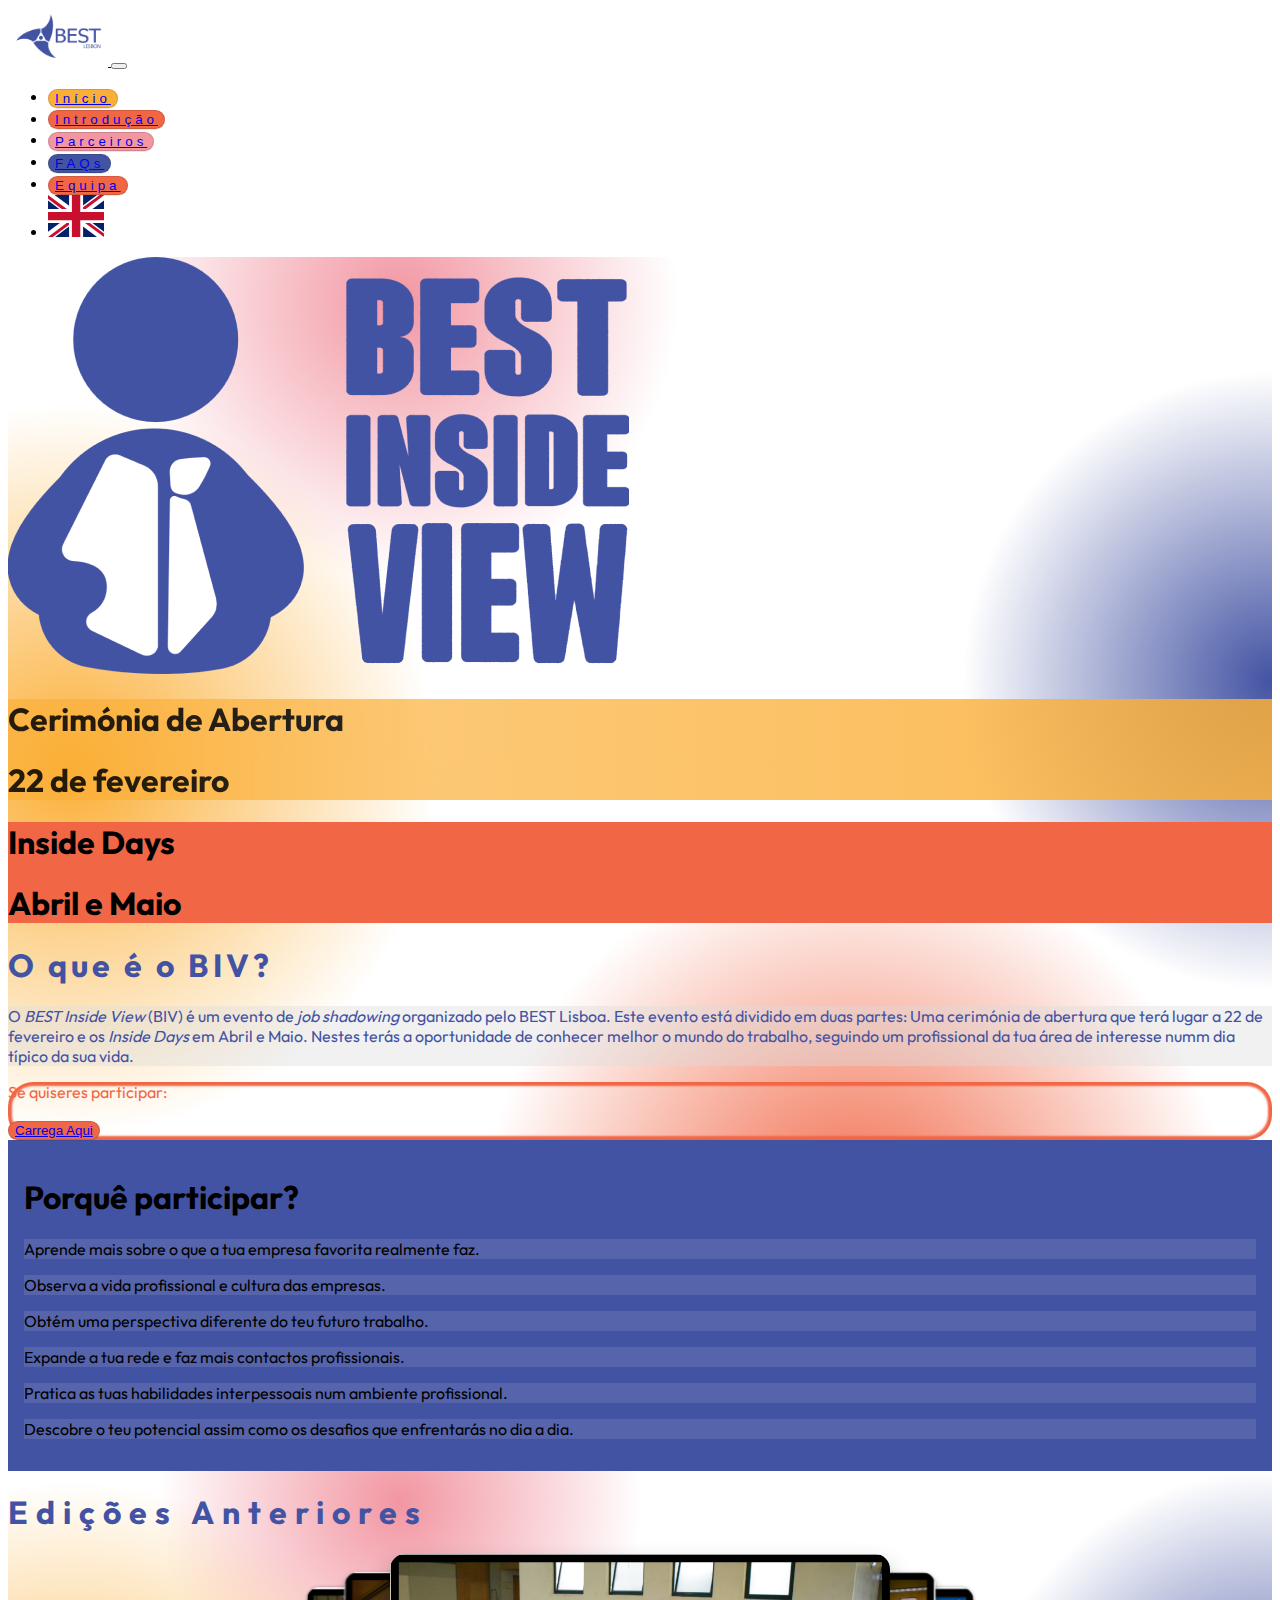
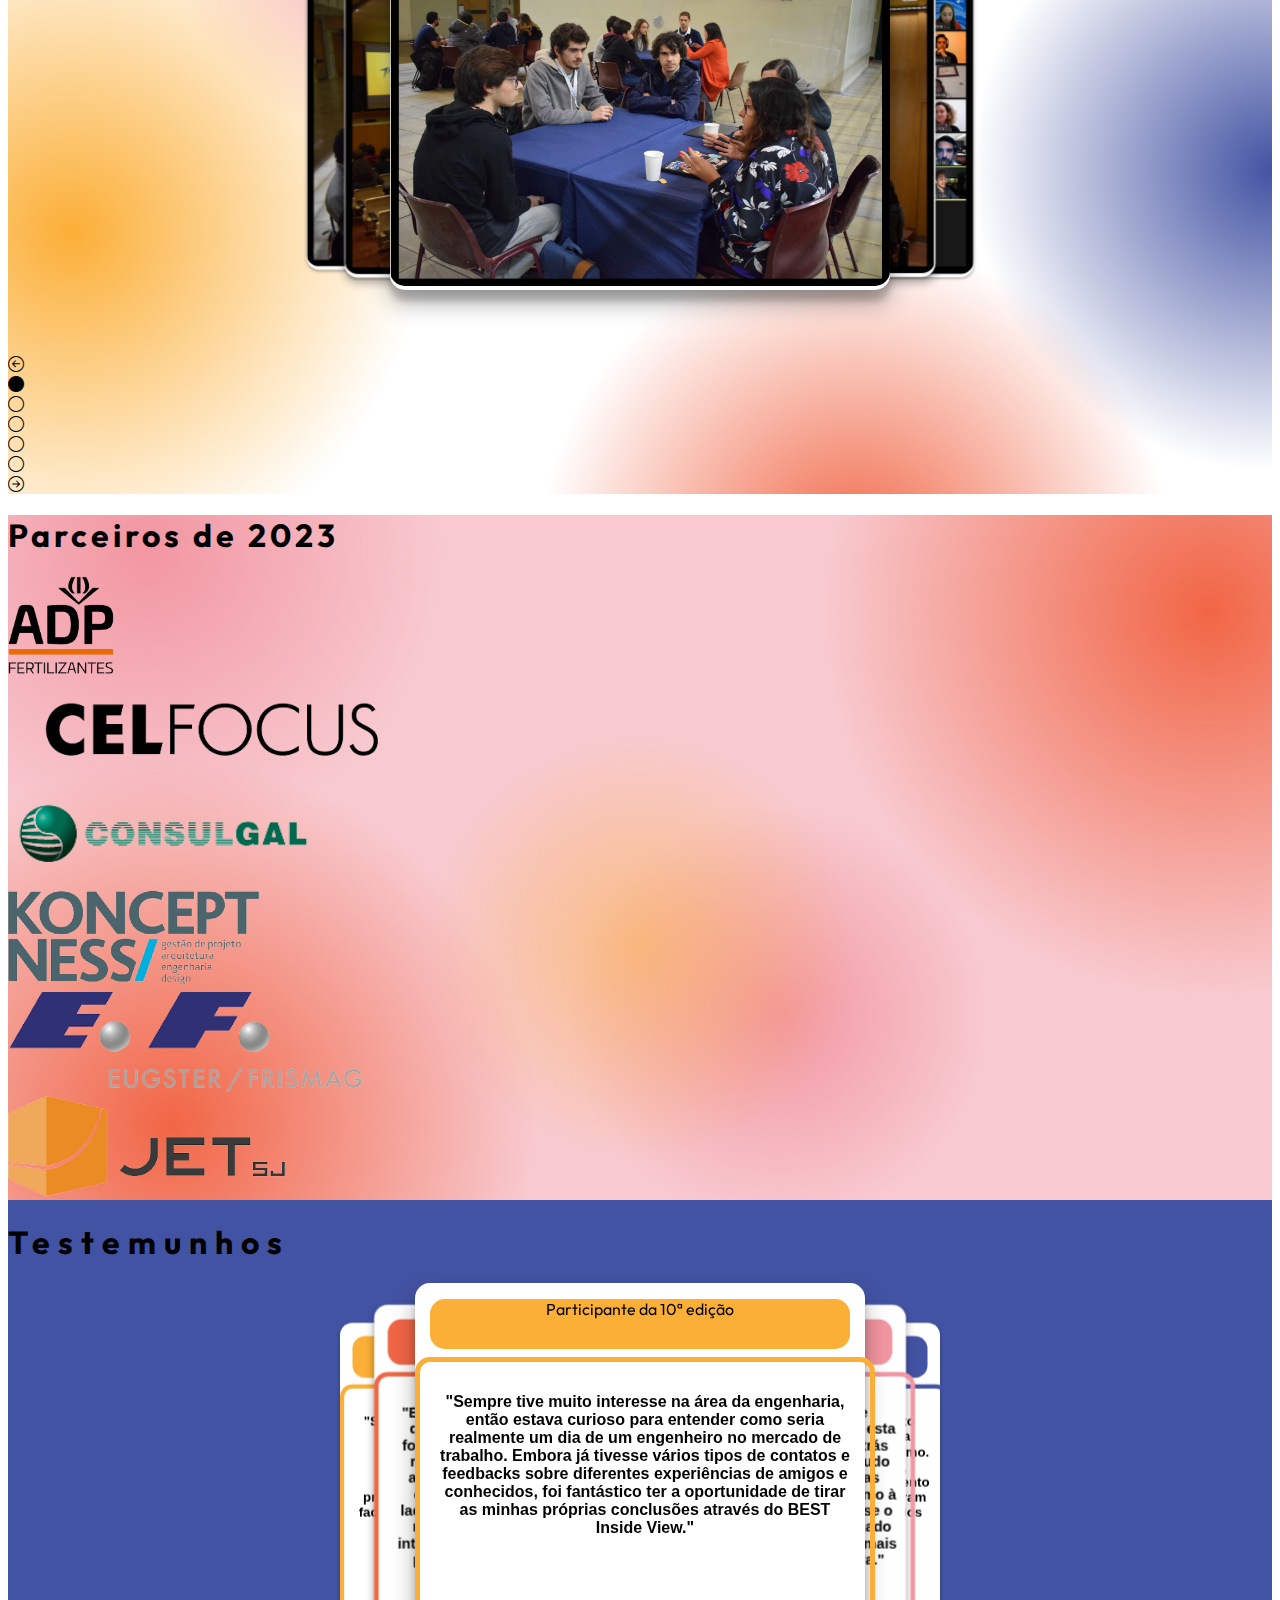
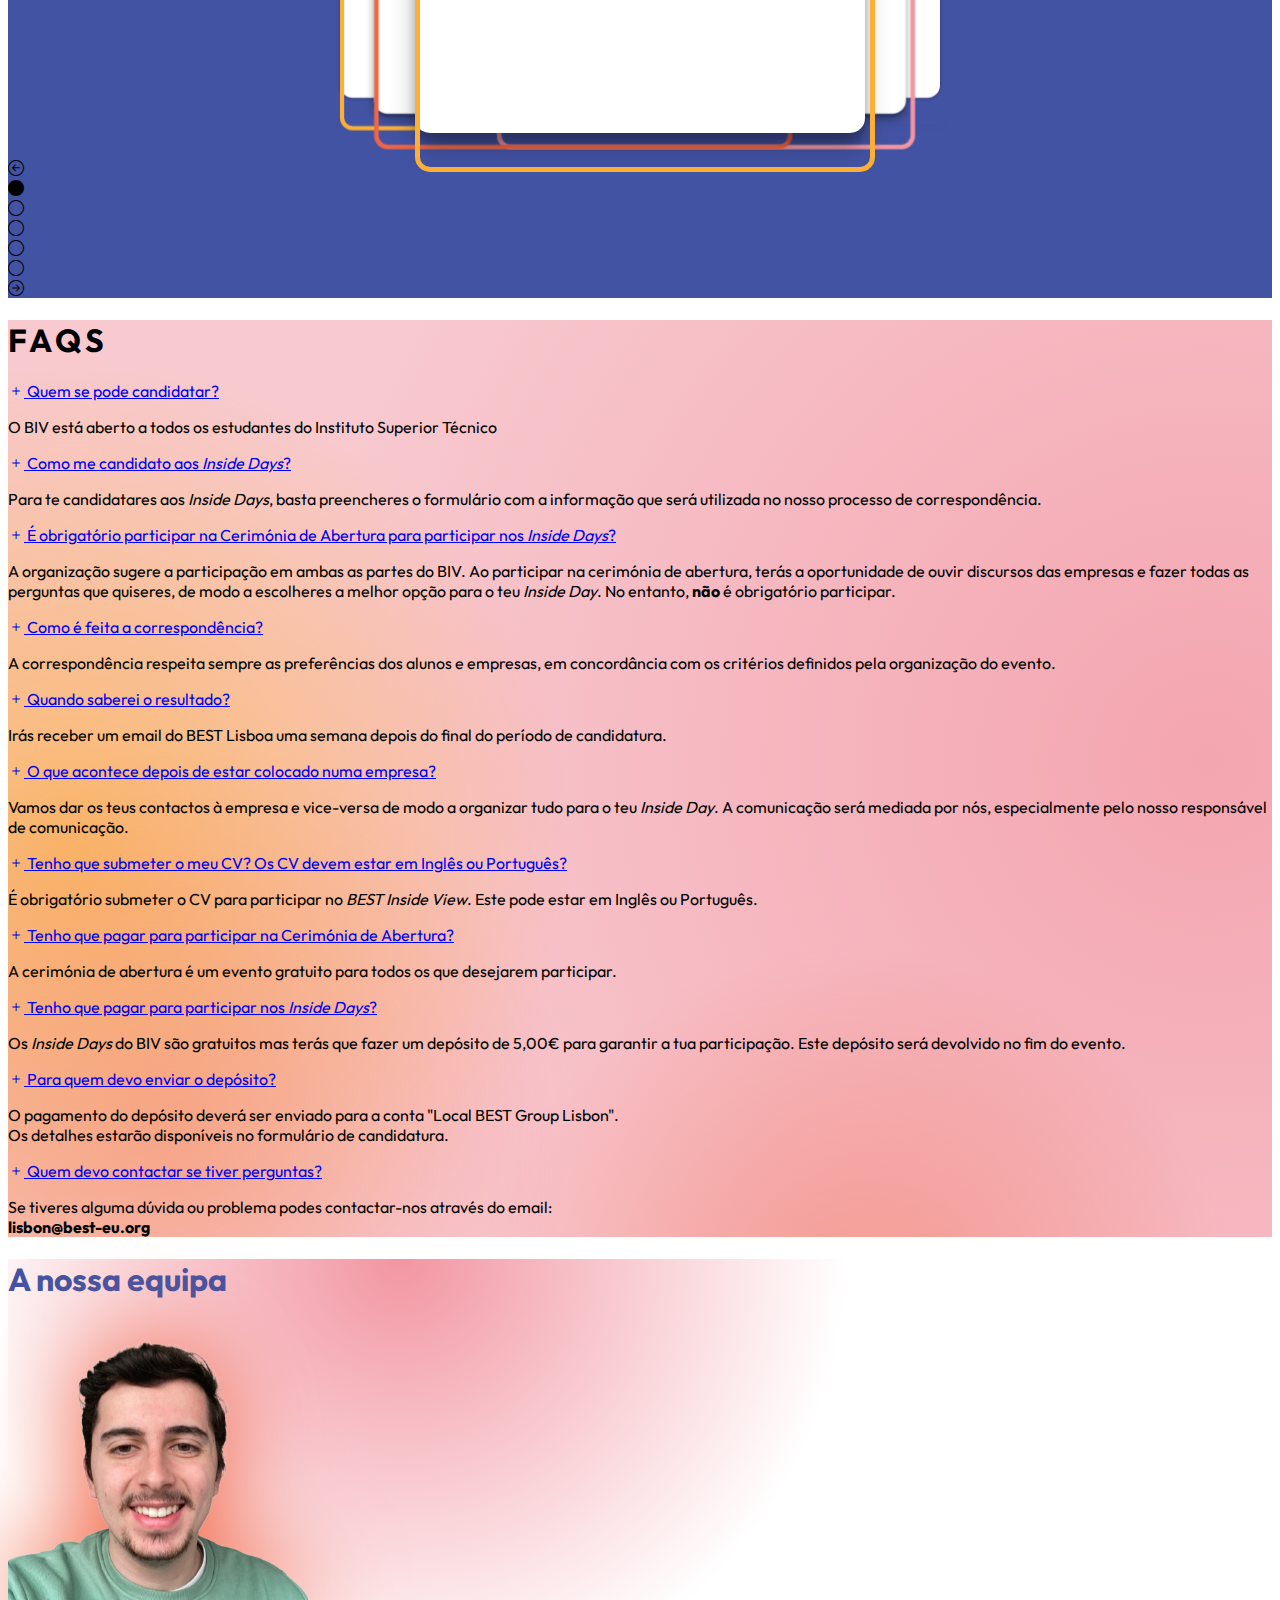
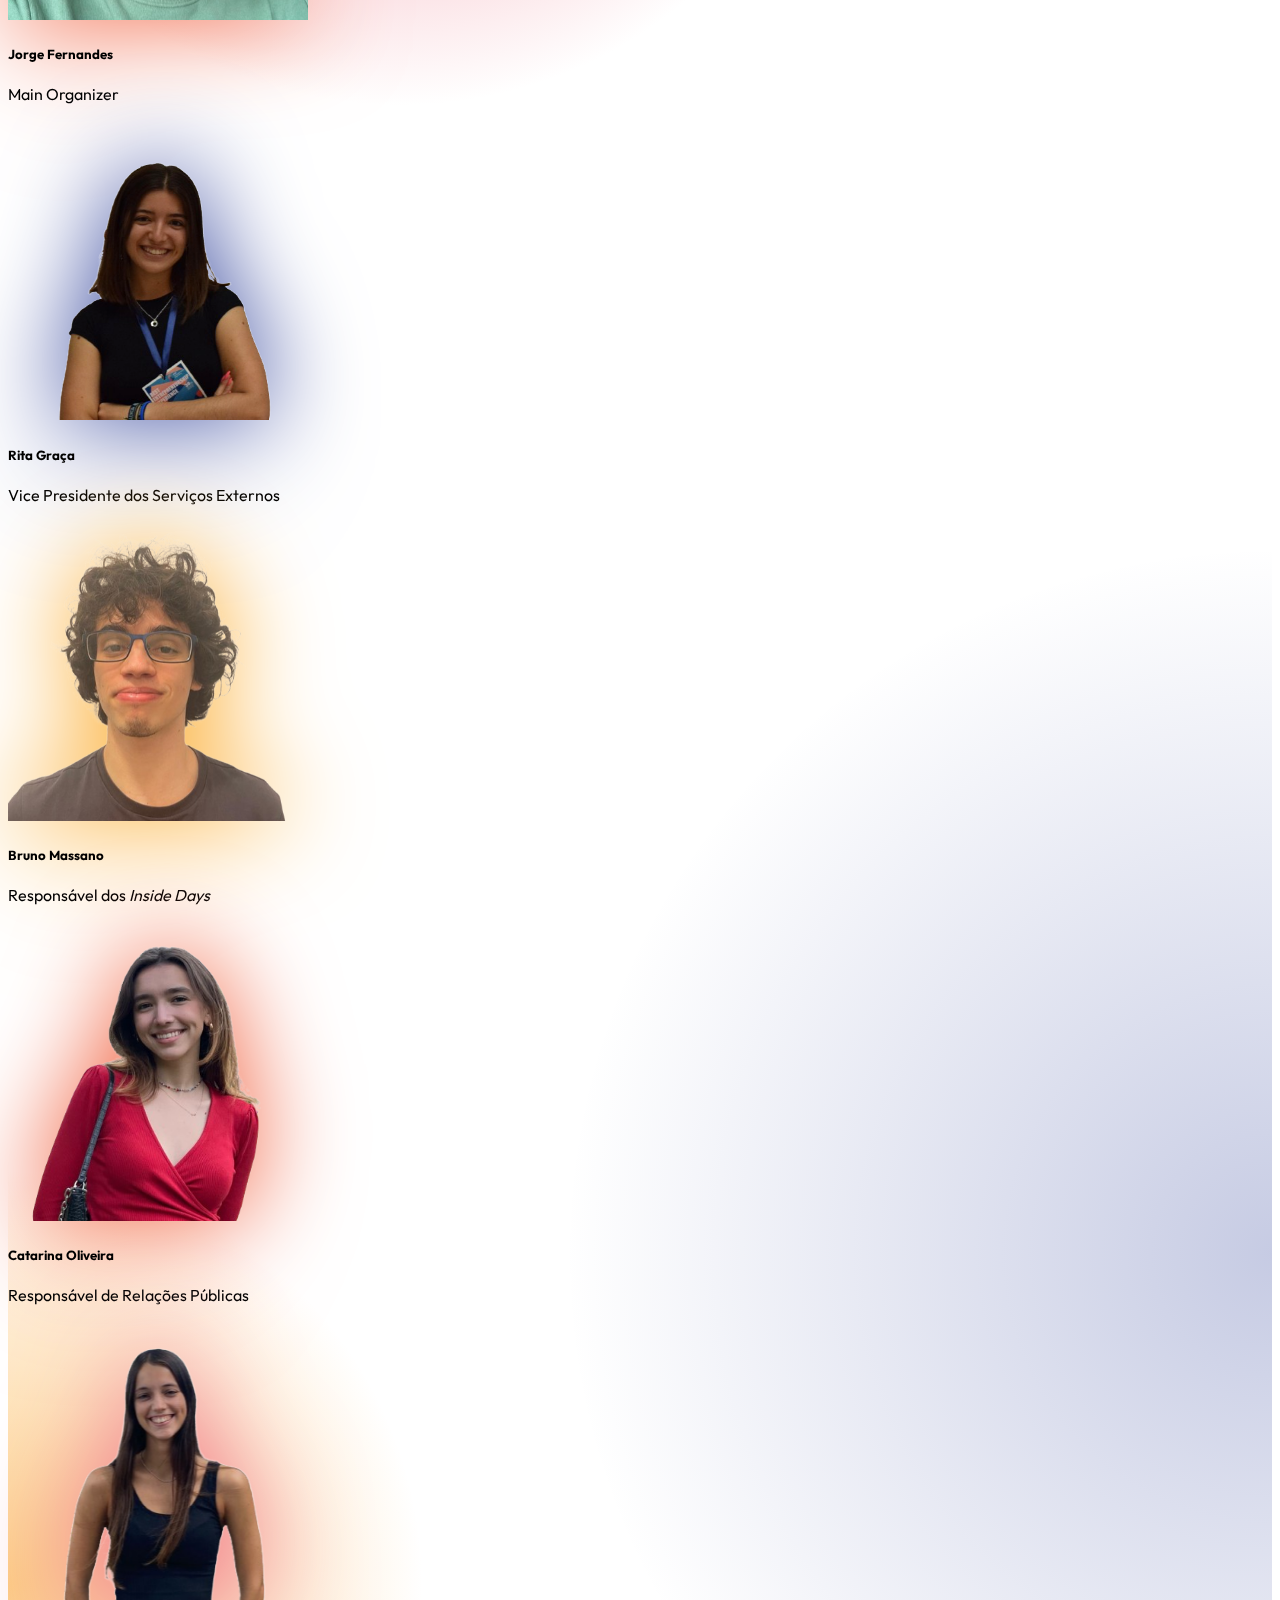
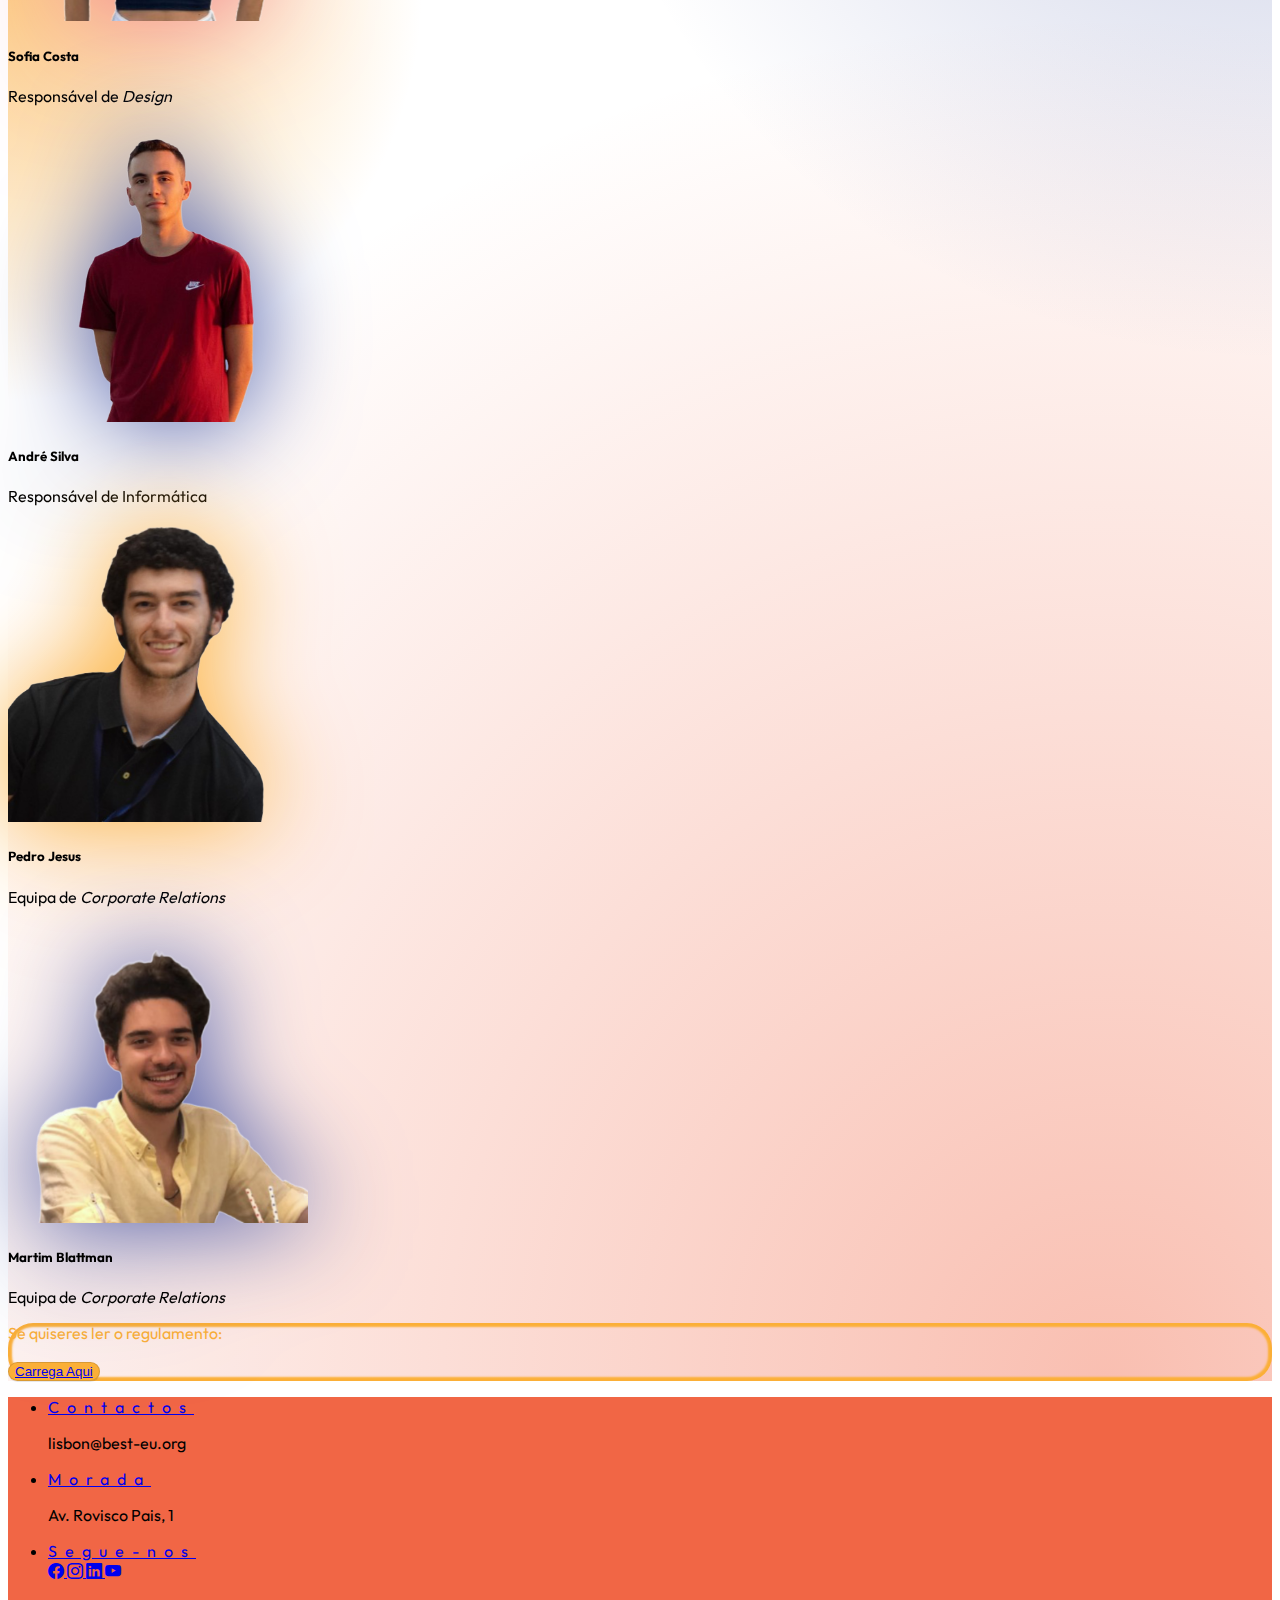
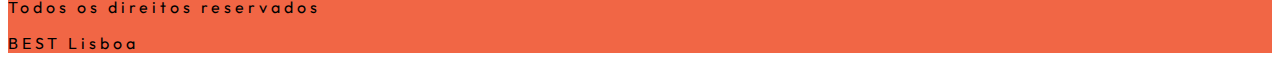
==== commit efacee92: "feedback" ====
--- a/pt-pt.html
+++ b/pt-pt.html
@@ -4,12 +4,17 @@
 <head>
   <meta charset="UTF-8">
   <meta name="viewport" content="width=device-width, initial-scale=1.0">
+
   <title>BEST Inside View</title>
+
   <link rel="preconnect" href="https://fonts.googleapis.com">
   <link rel="preconnect" href="https://fonts.gstatic.com" crossorigin>
+
   <link rel="stylesheet" href="https://cdn.jsdelivr.net/npm/bootstrap-icons@1.11.2/font/bootstrap-icons.min.css">
   <link href="https://fonts.googleapis.com/css2?family=Outfit:wght@100;200;300;400;500;600;700;800;900&display=swap"
     rel="stylesheet">
+  <link href="https://fonts.cdnfonts.com/css/kalam" rel="stylesheet">
+
   <link rel="stylesheet" href="./static/style.css">
   <link rel="stylesheet" href="./static/carousel.css">
   <link rel="stylesheet" href="./static/custom_buttons.css">
@@ -84,7 +89,7 @@
             <div class="container mx-md-4 my-4 text-center">
               <div id="inside-days-card" class="py-4 px-2 rounded-4 shadow text-light">
                 <h1 class="display-6 fw-semibold fst-italic">Inside Days</h1>
-                <h1 class="mt-4 fw-light fs-3">Maio e Junho</h1>
+                <h1 class="mt-4 fw-light fs-3">Abril e Maio</h1>
               </div>
             </div>
           </div>
@@ -93,12 +98,12 @@
     </div>
 
     <div id="intro" class="px-4 py-5 mt-3 text-center">
-      <h1 class="display-4 mt-md-5 mb-5 biv-color-text wider-letter-spacing">O que é o BIV?</h1>
+      <h1 class="display-4 fw-bold mt-md-5 mb-5 biv-color-text wider-letter-spacing">O que é o BIV?</h1>
       <div id="what-is-biv-box" class="col-lg-6 col-xxl-4 mx-auto p-5 rounded-4">
         <p class="lead biv-color-text">
           O <em>BEST Inside View</em> (BIV) é um evento de <em>job shadowing</em> organizado pelo BEST Lisboa.
           Este evento está dividido em duas partes: Uma cerimónia de abertura que terá lugar a 22 de fevereiro
-          e os <em>Inside Days</em> em Maio e Junho. Nestes terás a oportunidade de conhecer melhor o mundo do
+          e os <em>Inside Days</em> em Abril e Maio. Nestes terás a oportunidade de conhecer melhor o mundo do
           trabalho,
           seguindo um profissional da tua área de interesse numm dia típico da sua vida.
         </p>
@@ -117,27 +122,27 @@
 
   <div id="why-participate" class="container-fluid py-5">
     <div class="container-lg" style="background-color: rgb(67, 83, 163); padding: 1rem;">
-      <div class="row text-center my-md-5">
+      <div class="row text-center my-3 my-md-5">
         <div class="col text-end">
           <h1 class="display-4 fw-bold text-light">Porquê participar?</h1>
         </div>
       </div>
       <div class="row">
-        <div class="col-md my-5 mx-md-4">
+        <div class="col-md my-3 my-md-5 mx-md-4">
           <div class="card h-100 border-white border-2 rounded rounded-4 text-white bg-transparent">
             <div class="card-body p-4 text-center">
               <p class="fs-5">Aprende mais sobre o que a tua empresa favorita realmente faz.</p>
             </div>
           </div>
         </div>
-        <div class="col-md my-5 mx-md-4">
+        <div class="col-md my-3 my-md-5 mx-md-4">
           <div class="card h-100 border-white border-2 rounded rounded-4 text-white bg-transparent">
             <div class="card-body p-4 text-center">
               <p class="fs-5">Observa a vida profissional e cultura das empresas.</p>
             </div>
           </div>
         </div>
-        <div class="col-md my-5 mx-md-4">
+        <div class="col-md my-3 my-md-5 mx-md-4">
           <div class="card h-100 border-white border-2 rounded rounded-4 text-white bg-transparent">
             <div class="card-body p-4 text-center">
               <p class="fs-5">Obtém uma perspectiva diferente do teu futuro trabalho.</p>
@@ -146,21 +151,21 @@
         </div>
       </div>
       <div class="row">
-        <div class="col-md my-5 mx-md-4">
+        <div class="col-md my-3 my-md-5 mx-md-4">
           <div class="card h-100 border-white border-2 rounded rounded-4 text-white bg-transparent">
             <div class="card-body p-4 text-center">
               <p class="fs-5">Expande a tua rede e faz mais contactos profissionais.</p>
             </div>
           </div>
         </div>
-        <div class="col-md my-5 mx-md-4">
+        <div class="col-md my-3 my-md-5 mx-md-4">
           <div class="card h-100 border-white border-2 rounded rounded-4 text-white bg-transparent">
             <div class="card-body p-4 text-center">
               <p class="fs-5">Pratica as tuas habilidades interpessoais num ambiente profissional.</p>
             </div>
           </div>
         </div>
-        <div class="col-md my-5 mx-md-4">
+        <div class="col-md my-3 my-md-5 mx-md-4">
           <div class="card h-100 border-white border-2 rounded rounded-4 text-white bg-transparent">
             <div class="card-body p-4 text-center">
               <p class="fs-5">Descobre o teu potencial assim como os desafios que enfrentarás no dia a
@@ -272,13 +277,13 @@
               <p class="pt-2 fs-4">Participante da 10ª edição</p>
             </div>
             <div class="bottom-box bottom-box-yellow">
-              <p>"Sempre tive muito interesse na área da engenharia,
+              <p class="text-justify fs-6">"Sempre tive muito interesse na área da engenharia,
                 então estava curioso para entender como seria realmente um dia de um engenheiro no
                 mercado de trabalho. Embora já tivesse vários tipos de contatos e feedbacks sobre
                 diferentes
                 experiências de amigos e conhecidos, foi fantástico ter a oportunidade de tirar as
                 minhas
-                próprias conclusões através do BEST Inside View.”</p>
+                próprias conclusões através do BEST Inside View."</p>
             </div>
           </label>
 
@@ -287,7 +292,7 @@
               <p class="pt-2 fs-4">Participante da 11ª edição</p>
             </div>
             <div class="bottom-box bottom-box-pink">
-              <p>"Participar no BIV foi incrível! Como estudante ansioso para mergulhar no mundo da
+              <p class="text-justify fs-6">"Participar no BIV foi incrível! Como estudante ansioso para mergulhar no mundo da
                 engenharia, esta experiência mudou tudo. Foi como espreitar por trás das cortinas do que
                 aprendi
                 em sala e ver como tudo se encaixa nos locais de trabalho reais. As teorias
@@ -301,10 +306,10 @@
 
           <label for="s32" id="slide32">
             <div class="small-colored-box small-colored-box-blue">
-              <p class="pt-2 fs-4">Participante da 11ª edição</p>
+              <p class="pt-2 fs-4 text-light">Participante da 11ª edição</p>
             </div>
             <div class="bottom-box bottom-box-blue">
-              <p>"No BIV, tive o privilégio de participar num evento esclarecedor na Celfocus,
+              <p class="text-justify fs-6">"No BIV, tive o privilégio de participar num evento esclarecedor na Celfocus,
                 e sinto-me obrigado a partilhar a minha experiência com grande entusiasmo.
                 O dia mostrou-se excecionalmente gratificante, proporcionando uma mistura única de
                 enriquecimento do conhecimento e <em>insights</em> valiosos que impactaram
@@ -318,7 +323,7 @@
               <p class="pt-2 fs-4">MO da 10ª edição</p>
             </div>
             <div class="bottom-box bottom-box-yellow">
-              <p>"Ser o MO foi um desafio, pois há um grande sentido de responsabilidade,
+              <p class="text-justify fs-6">"Ser o MO foi um desafio, pois há um grande sentido de responsabilidade,
                 visto que queremos que a experiência de todos os envolvidos seja a melhor possível.
                 Cada decisão é tomada pensando nos estudantes e empresas para permitir uma maior proximidade
                 entre estes e, consequentemente, maior facilidade para os estudantes entrarem no mercado de
@@ -330,7 +335,7 @@
               <p class="pt-2 fs-4">MO da 11ª edição</p>
             </div>
             <div class="bottom-box bottom-box-orange">
-              <p>"Estar na posição de Main Organizer foi diferente do que imaginei.
+              <p class="text-justify fs-6">"Estar na posição de Main Organizer foi diferente do que imaginei.
                 Os meses antes a preparar o evento foram um desfio e, com o tempo, cada decisão tinha
                 resultados mais importantes e a responsabilidade aumentava. Este evento é sobre ligar estudantes
                 e empresas, assegurando o melhor para ambos os lados, oferecendo aos alunos uma entrada mais
@@ -538,29 +543,29 @@
 
   <div id="team" class="py-5 container-fluid elipses-team">
     <div class="container-lg text-end my-md-5">
-      <h1 class="display-1 fw-semibold biv-color-text">EQUIPA</h1>
+      <h1 class="display-1 fw-semibold biv-color-text">A nossa equipa</h1>
     </div>
     <div class="container-lg">
       <div class="row py-5">
-        <div class="col-md text-center mx-md-4 my-2 my-md-0">
+        <div class="col-md text-center mx-md-4 my-2 my-md-0 orange-highlight">
           <img src="./images/team/JorgeFernandes.png" alt="Jorge Fernandes" width="300" height="300"
-            class="object-fit-cover orange-highlight">
+            class="object-fit-cover">
           <div class="py-3">
             <h5 class="display-6">Jorge Fernandes</h5>
             <p class="lead">Main Organizer</p>
           </div>
         </div>
-        <div class="col-md text-center mx-md-4 my-2 my-md-0">
+        <div class="col-md text-center mx-md-4 my-2 my-md-0 blue-highlight">
           <img src="./images/team/RitaGraca.png" alt="Jorge Fernandes" width="300" height="300"
-            class="object-fit-cover yellow-highlight">
+            class="object-fit-cover">
           <div class="py-3">
             <h5 class="display-6">Rita Graça</h5>
             <p class="lead">Vice Presidente dos Serviços Externos</p>
           </div>
         </div>
-        <div class="col-md text-center mx-md-4 my-2 my-md-0">
+        <div class="col-md text-center mx-md-4 my-2 my-md-0 yellow-highlight">
           <img src="./images/team/BrunoMassano.png" alt="Jorge Fernandes" width="300" height="300"
-            class="object-fit-cover blue-highlight">
+            class="object-fit-cover">
           <div class="py-3">
             <h5 class="display-6">Bruno Massano</h5>
             <p class="lead">Responsável dos <em>Inside Days</em></p>
@@ -568,17 +573,17 @@
         </div>
       </div>
       <div class="row py-5">
-        <div class="col-md text-center mx-md-4 my-2 my-md-0">
+        <div class="col-md text-center mx-md-4 my-2 my-md-0 orange-highlight">
           <img src="./images/team/CatarinaOliveira.png" alt="Jorge Fernandes" width="300" height="300"
-            class="object-fit-cover orange-highlight">
+            class="object-fit-cover">
           <div class="py-3">
             <h5 class="display-6">Catarina Oliveira</h5>
             <p class="lead">Responsável de Relações Públicas</p>
           </div>
         </div>
-        <div class="col-md text-center mx-md-4 my-2 my-md-0">
+        <div class="col-md text-center mx-md-4 my-2 my-md-0 pink-highlight">
           <img src="./images/team/SofiaCosta.png" alt="Jorge Fernandes" width="300" height="300"
-            class="object-fit-cover pink-highlight">
+            class="object-fit-cover">
           <div class="py-3">
             <h5 class="display-6">Sofia Costa</h5>
             <p class="lead">Responsável de <em>Design</em></p>
@@ -594,17 +599,17 @@
         </div>
       </div>
       <div class="row py-5">
-        <div class="col-md text-center mx-md-4 my-2 my-md-0">
+        <div class="col-md text-center mx-md-4 my-2 my-md-0 yellow-highlight">
           <img src="./images/team/PedroJesus_CR.png" alt="Jorge Fernandes" width="300" height="300"
-            class="object-fit-cover yellow-highlight">
+            class="object-fit-cover">
           <div class="py-3">
             <h5 class="display-6">Pedro Jesus</h5>
             <p class="lead">Equipa de <em>Corporate Relations</em></p>
           </div>
         </div>
-        <div class="col-md text-center mx-md-4 my-2 my-md-0">
+        <div class="col-md text-center mx-md-4 my-2 my-md-0 blue-highlight">
           <img src="./images/team/MartimBlattman.png" alt="Jorge Fernandes" width="300" height="300"
-            class="object-fit-cover orange-highlight">
+            class="object-fit-cover">
           <div class="py-3">
             <h5 class="display-6">Martim Blattman</h5>
             <p class="lead">Equipa de <em>Corporate Relations</em></p>
--- a/static/style.css
+++ b/static/style.css
@@ -25,7 +25,7 @@
 }
 
 .pink-highlight {
-    filter: drop-shadow(0px 0px 50px #f296a2);
+    filter: drop-shadow(0px 0px 50px #f07a89);
 }
 
 .orange-highlight {
@@ -71,7 +71,10 @@
 
 .elipses-team {
     background:
-        radial-gradient(circle at 95% 0%, rgba(242, 150, 162, 1) 0%, rgba(67, 83, 163, 0) 23%);
+        radial-gradient(circle at 100% 48%, rgba(67, 83, 163, 0.30) 0%, rgba(67, 83, 163, 0) 33%),
+        radial-gradient(circle at 87% 100%, rgba(241, 102, 69, 0.42) 0%, rgba(67, 83, 163, 0) 39%),
+        radial-gradient(circle at 0% 58%, rgba(251, 175, 55, 0.60) 0%, rgba(67, 83, 163, 0) 18%),
+        radial-gradient(circle at 31% 0%, rgba(242, 150, 162, 1) 0%, rgba(67, 83, 163, 0) 13%);
 }
 
 /* Add custom CSS for transparent cards with a white border */
@@ -118,7 +121,7 @@
 }
 
 #open-cerimony-card {
-    background: -webkit-linear-gradient(0deg, #D8B2B6, #785A88);
+    background: -webkit-linear-gradient(0deg, rgba(251, 175, 55, 0.75) 10%, #fbaf37);
     opacity: 85%;
 }
 
--- a/static/carousel.css
+++ b/static/carousel.css
@@ -116,10 +116,12 @@
   text-align: center;
   width: 420px;
   max-width: 100%;
-  height: 65vh;
-  max-height: 375px;
+  min-height: 375px;
+  max-height: 385px;
   border-radius: 15px;
   margin: 0 auto;
+  font-family: 'Kalam', sans-serif;
+  font-weight: bolder;
 }
 
 .bottom-box-yellow {
